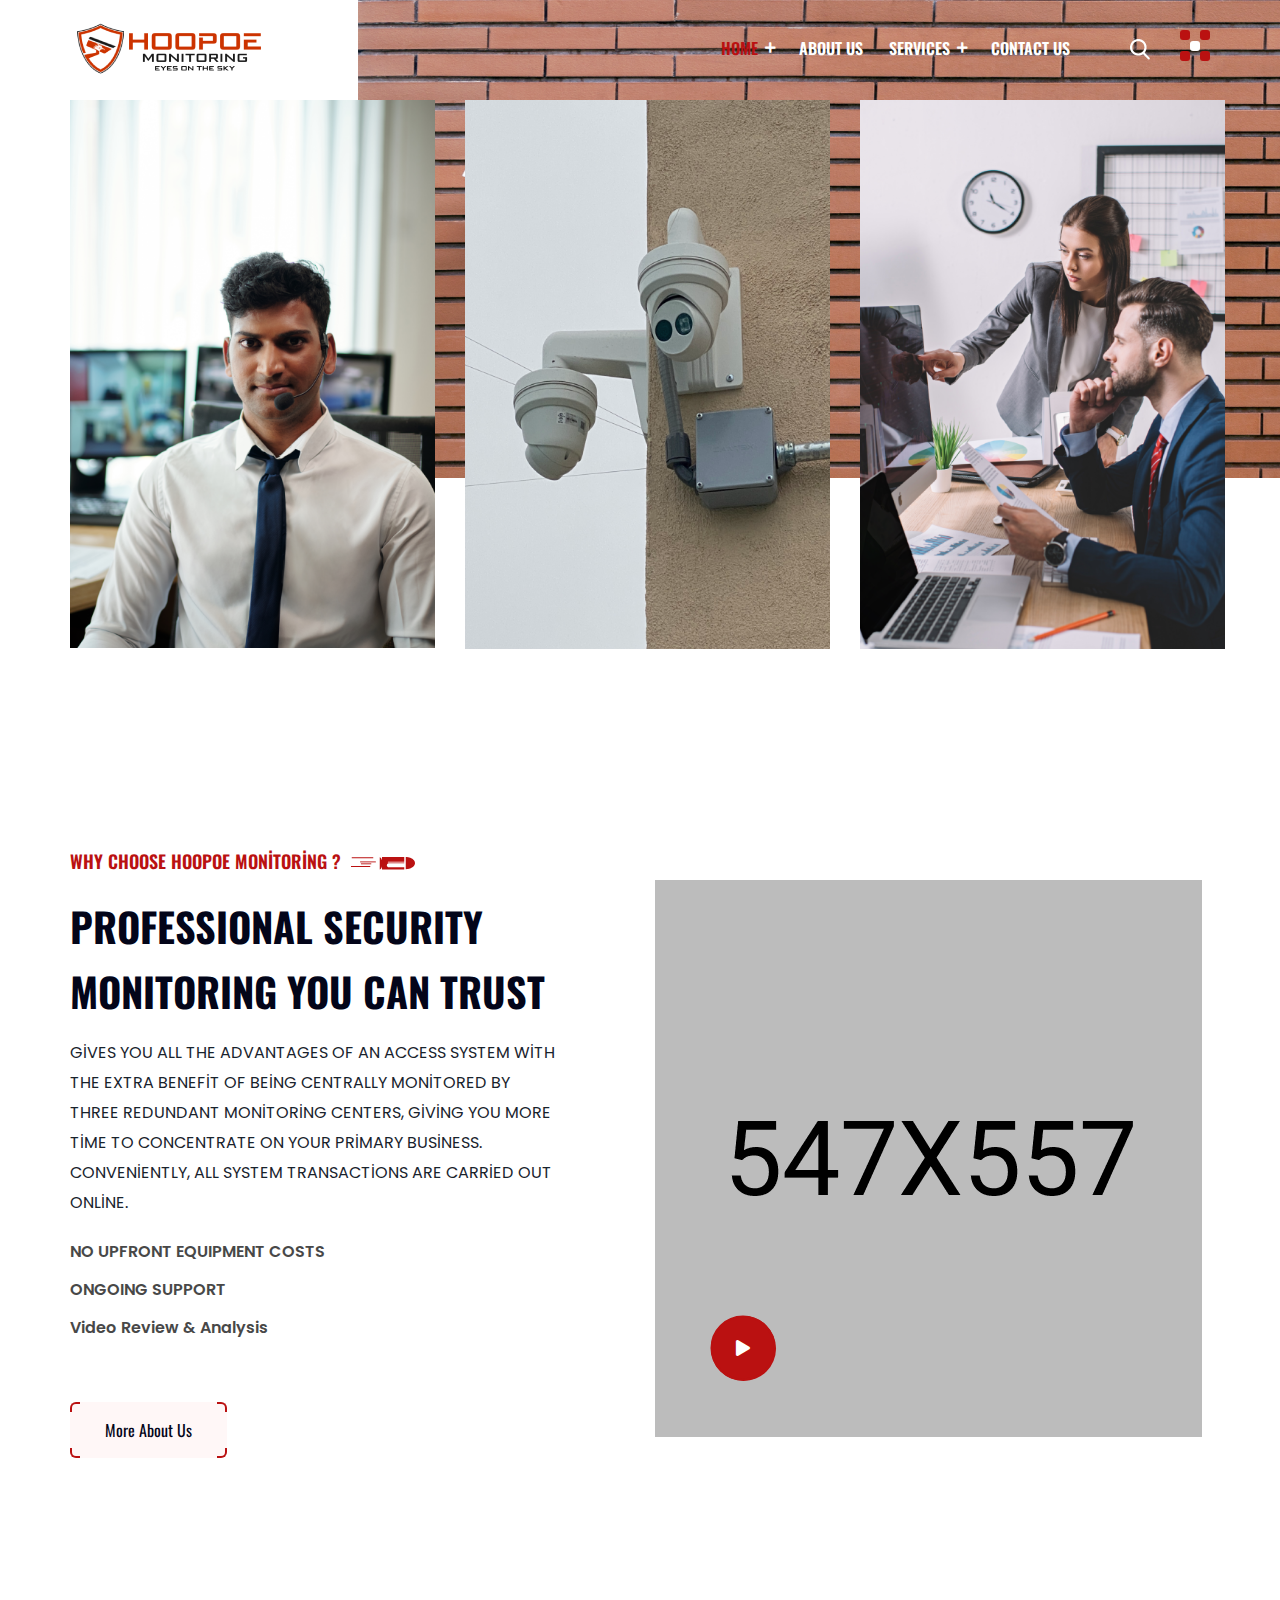
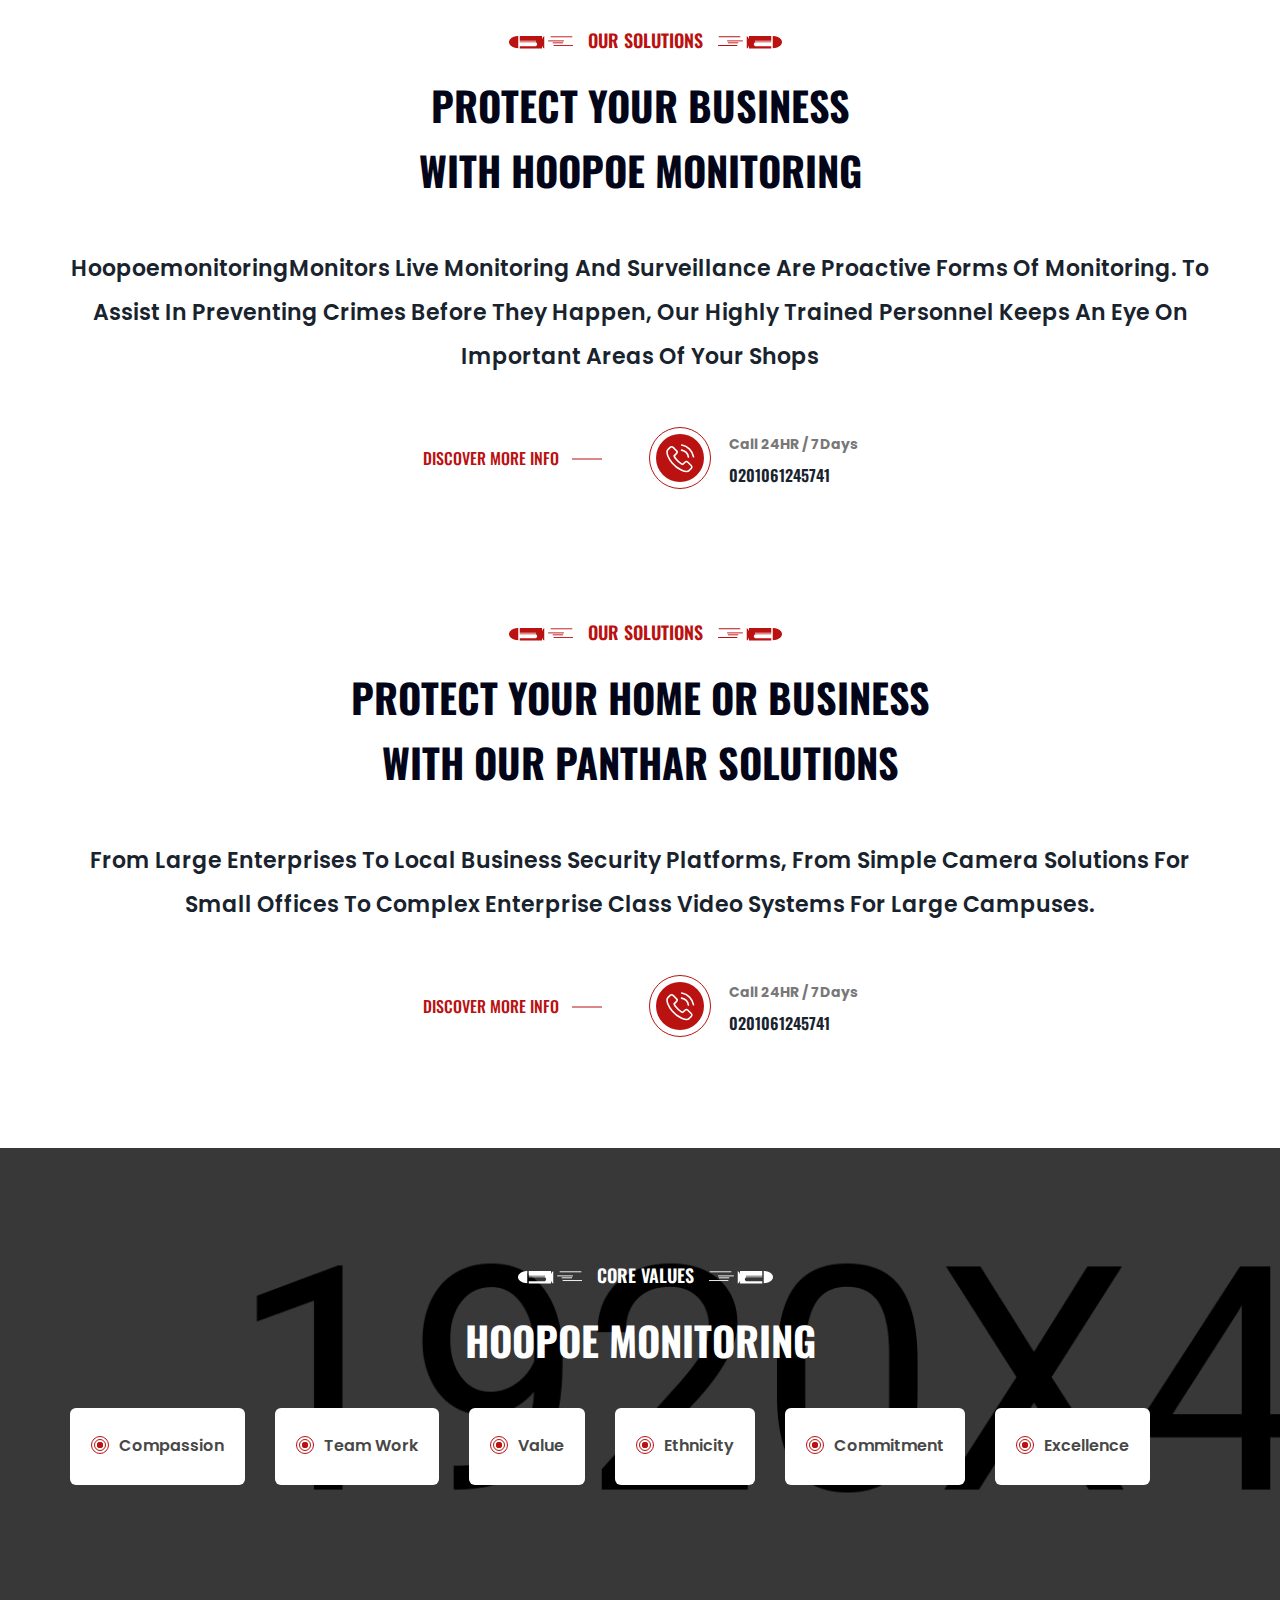
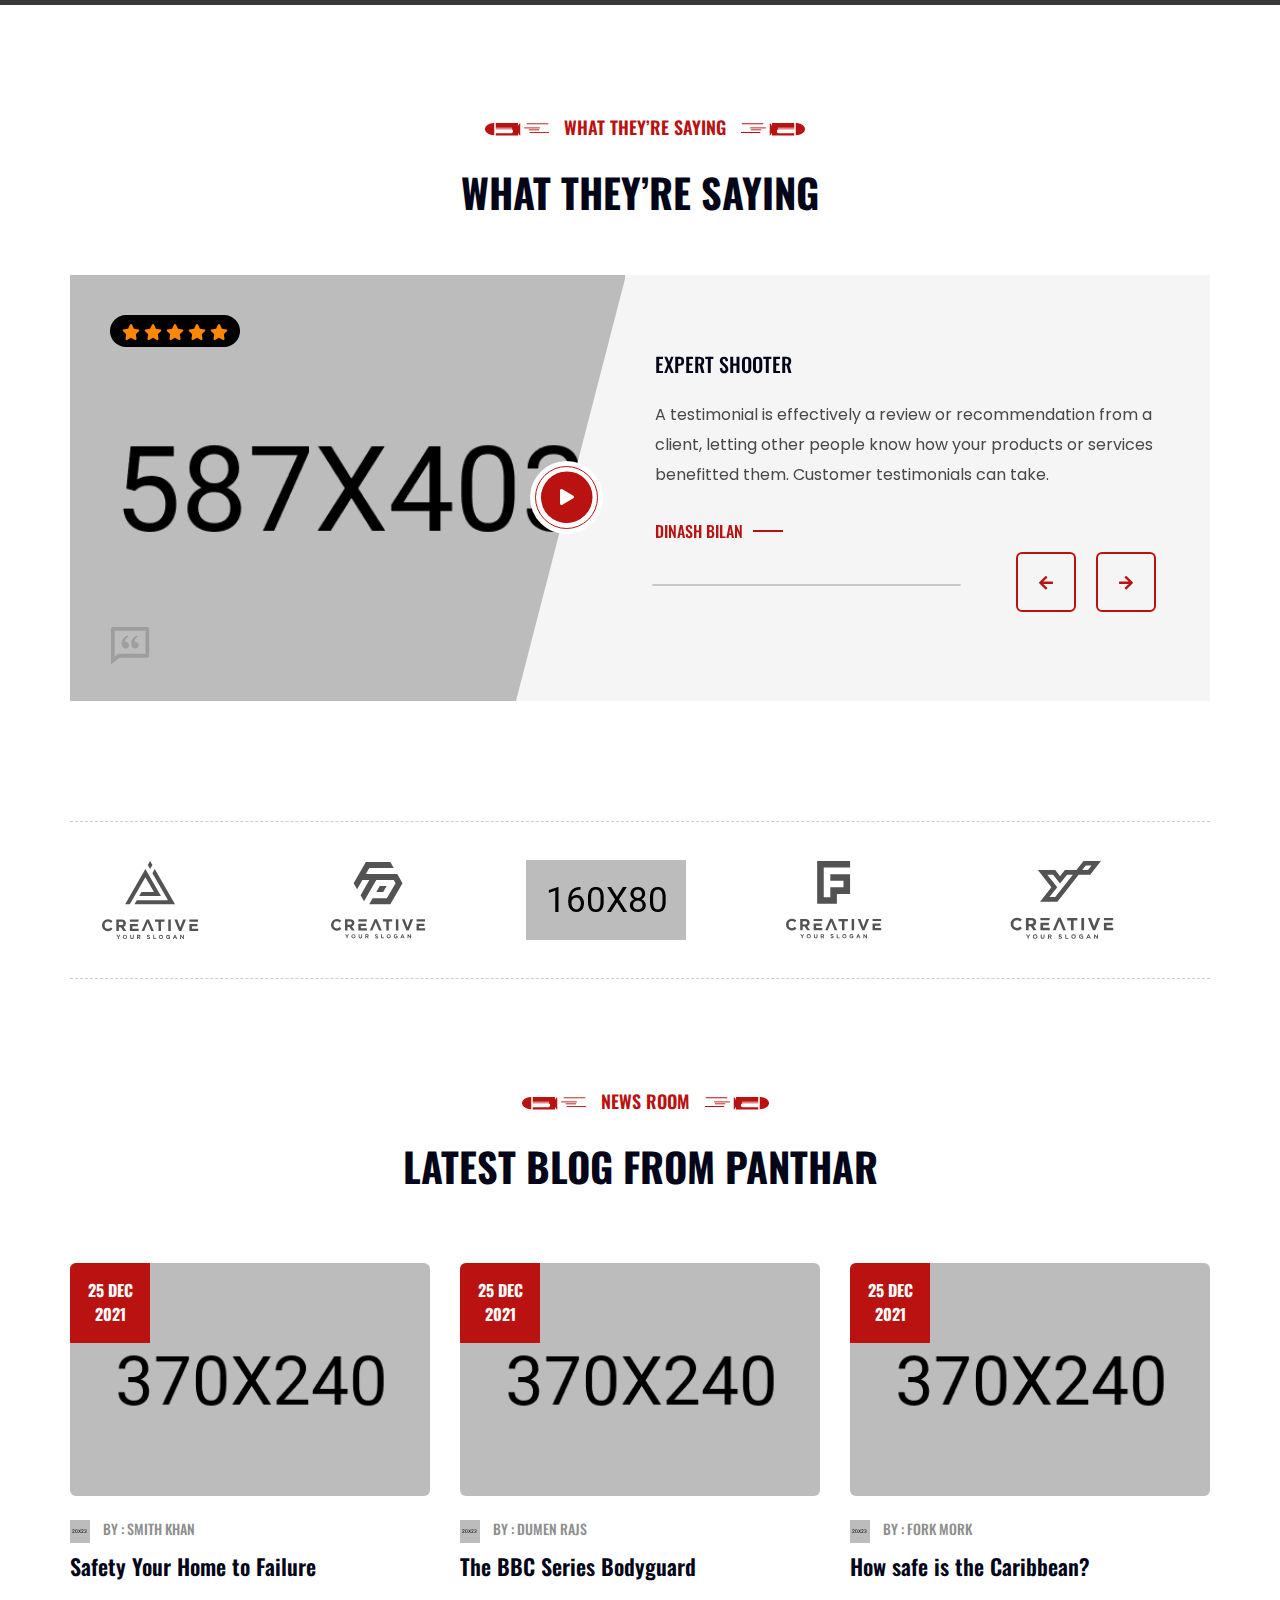
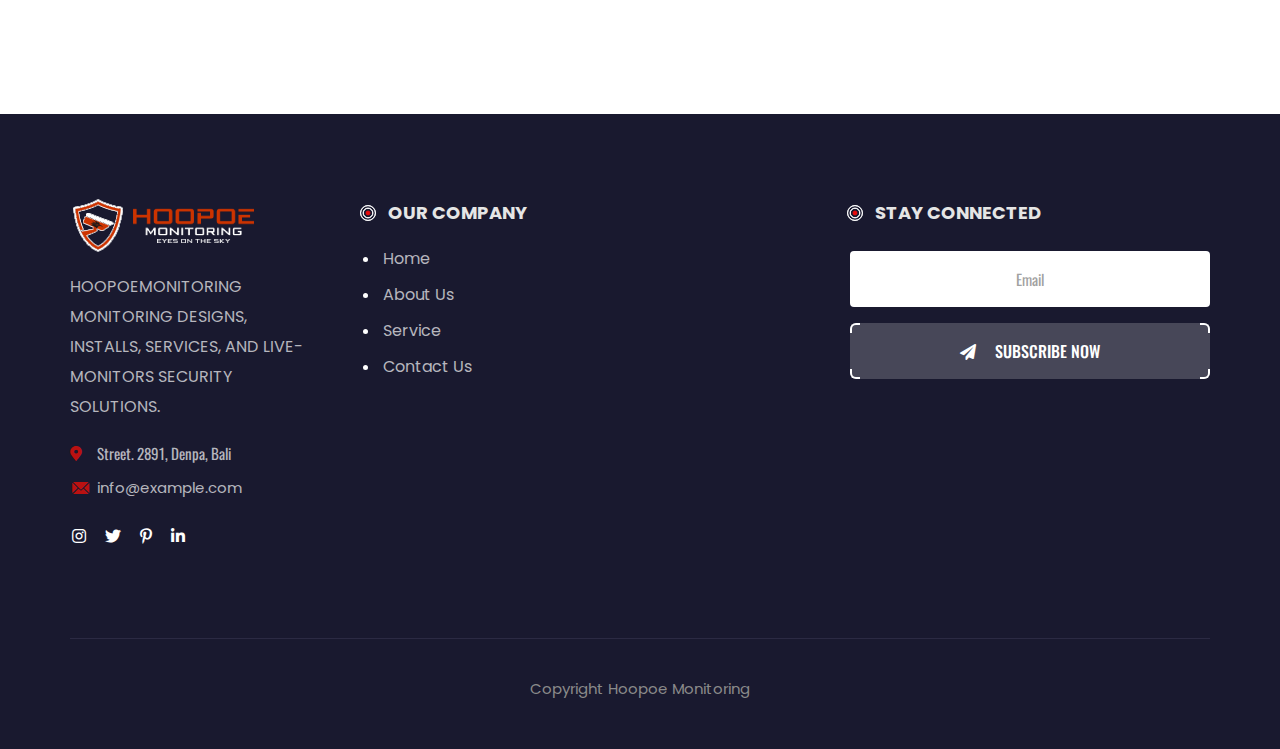
==== index.html @ 0d182b08 "6تاتا" ====
<!DOCTYPE html>
<html lang="en">

<head>
    <meta charset="UTF-8" />
    <meta name="viewport" content="width=device-width, initial-scale=1.0" />
    <meta http-equiv="X-UA-Compatible" content="IE=edge" />
    <meta http-equiv="X-UA-Compatible" content="ie=edge" />
    <title>Hoopoe Monitors</title>
    <!-- favicon -->
    <link rel="icon" href="assets/img/favicon.png" sizes="20x20" type="image/png" />
    <!-- animate -->
    <link rel="stylesheet" href="assets/css/animate.css" />
    <!-- bootstrap -->
    <link rel="stylesheet" href="assets/css/bootstrap.min.css" />
    <!-- magnific popup -->
    <link rel="stylesheet" href="assets/css/magnific-popup.css" />
    <!-- owl carousel -->
    <link rel="stylesheet" href="assets/css/owl.carousel.min.css" />
    <!-- Nice Select -->
    <link rel="stylesheet" href="assets/css/nice-select.css">
    <!-- Slick Slider -->
    <link rel="stylesheet" href="assets/css/slick.css">
    <!-- fontawesome -->
    <link rel="stylesheet" href="assets/css/font-awesome.min.css" />
    <!-- iconmoon -->
    <link rel="stylesheet" href="assets/css/icomoon.css">
    <!-- Main Stylesheet -->
    <link rel="stylesheet" href="assets/css/style.css" />
    <!-- Responsive -->
    <link rel="stylesheet" href="assets/css/responsive.css" />
</head>

<body>
    <div class="body-overlay" id="body-overlay"></div>
    <div class="search-popup" id="search-popup">
        <form action="https://themebuzs.com/wp/panthar/" class="search-form">
            <div class="container custom-container">
                <div class="form-group-wrap">
                    <div class="form-group mb-0">
                        <input type="text" name="s" class="form-control" placeholder="Search....">
                    </div>
                </div>
            </div>
        </form>
    </div>
</div>
    <div class="navbar-right-side" id="sidebar-menu">
        <div class="sidebar-inner">
            <div class="close-btn sidebar-menu-close"><i class="fa fa-times"></i></div>
            <div class="logo-wrapper p-0">
                <a class="site-logo" href="https://"><img
                        src="assets/img/logo/Hoopoe-Monitoring.png" alt="" /></a>
            </div>
            <ul class="media-gallery">

                <li><img src="https://themeim.com/wp/panthar/wp-content/uploads/2022/02/two-male-police-officers-uniform-sunglasses-standing-back-back-policemen-protect-law-cops-work-city-street-order-justice-control.png"
                        alt=""></li>


                <li><img src="https://themeim.com/wp/panthar/wp-content/uploads/2022/02/side-view-security-guards-specialist.png"
                        alt=""></li>


                <li><img src="https://themeim.com/wp/panthar/wp-content/uploads/2022/02/security-woman-stopping-photographers.png"
                        alt=""></li>


                <li><img src="https://themeim.com/wp/panthar/wp-content/uploads/2022/02/police-officer-making-stop-gesture.png"
                        alt=""></li>


                <li><img src="https://themeim.com/wp/panthar/wp-content/uploads/2022/02/high-angle-safety-team-work.png"
                        alt=""></li>


                <li><img src="https://themeim.com/wp/panthar/wp-content/uploads/2022/02/cops-black-uniform-body-armor-1.png"
                        alt=""></li>

            </ul>


            <p class="content">Panthar has successfully completed 13 years in private security industry. </p>
            <h4>WORKING HOURS</h4>

            <ul class="right-info">

                <li>
                    Monday-Friday: <br>
                    07:00 - 21:00
                </li>


                <li>
                    Saturday: <br>
                    07:00 - 16:00
                </li>


                <li>
                    Sunday closed <br>

                </li>

            </ul>

            <ul class="social-info">
                <li><a href="#"><i class="fab fa-twitter"></i></a></li>

                <li><a href="#"><i class="fab fa-linkedin-in"></i></a></li>

                <li><a href="#"><i class="fab fa-pinterest-p"></i></a></li>

                <li><a href="#"><i class="fab fa-youtube"></i></a></li>

            </ul>
        </div>
    </div>

    <div class="header-style-01">
        <!-- main  navbar area start -->
        <nav class="navbar navbar-area navbar-expand-lg navigation-style-01 menu-02  navbar-two">
            <div class="container custom-container">
                <div class="responsive-menu">
                    <div class="logo-wrapper">
                        <a href="index.html" class="logo">
                            <img src="assets/img/logo/logo.png" alt="" />
                        </a>
                        <a href="index.html" class="logo-white-display"> <img src="assets/img/logo/white-logo.png"
                                alt="footer logo"></a>
                    </div>
                    <button class="navbar-toggler" type="button" data-toggle="collapse"
                        data-target="#themebuzs_main_menu" aria-expanded="false" aria-label="Toggle navigation">
                        <span class="navbar-toggler-icon"></span>
                    </button>
                </div>
                <div class="collapse navbar-collapse" id="themebuzs_main_menu">
                    <ul class="navbar-nav">
                        <li class="menu-item-has-children current-menu-item">
                            <a href="#">Home</a>
                            
                        </li>
                        <li><a href="about.html"><span>ABOUT US </span> </a></li>
                        <!----<li class="menu-item-has-children">
                            <a href="#">PAGES</a>
                            <ul class="sub-menu">
                                <li><a href="case-study.html"><span>Case Study</span></a></li>
                                <li><a href="case-single.html"><span>Case Single</span></a></li>
                                <li><a href="team.html"><span>Team</span></a></li>
                                <li><a href="team-details.html"><span>Team Single</span></a></li>
                                <li><a href="faq.html"><span>FAQ</span></a></li>
                                <li><a href="gallary.html"><span>Gallery</span></a></li>
                                <li><a href="get-quote.html"><span>Quation</span></a></li>
                                <li><a href="contact.html"><span>Contact</span></a></li>
                            </ul>
                        </li> --->
                        <li class="menu-item-has-children">
                            <a href="service.html"> SERVICES</a>
                          
                        </li><!-----
                        <li class="menu-item-has-children">
                            <a href="blog.html"> BLOG </a>
                            <ul class="sub-menu">
                                <li><a href="blog.html"><span>Blog</span></a></li>
                                <li><a href="blog-classic.html"><span>Blog Classic</span></a></li>
                                <li><a href="blog-single.html"><span>Blog Single</span></a></li>
                            </ul>
                        </li>-->
                        <li>
                            <a href="contact.html"> CONTACT US</a>
                        </li>
                    </ul>
                </div>
                <div class="nav-right-content">
                    <div class="search-btnn" id="search-popupp">
                        <img src="./assets/icon/search-01.png" class="header-search" id="search" alt="">
                    </div>
                    <div class="btn-wrapp" id="navigation-button">
                        <svg xmlns="http://www.w3.org/2000/svg" width="30" height="31" viewBox="0 0 30 31">
                            <g id="Group_7139" data-name="Group 7139" transform="translate(-1703 -63)">
                                <rect id="Rectangle_774" data-name="Rectangle 774" width="10" height="10" rx="3"
                                    transform="translate(1713 74)" fill="#fff"></rect>
                                <g id="Group_4263" data-name="Group 4263">
                                    <rect id="Rectangle_771" data-name="Rectangle 771" width="10" height="10" rx="3"
                                        transform="translate(1723 63)" fill="#ba1111"></rect>
                                    <rect id="Rectangle_773" data-name="Rectangle 773" width="10" height="10" rx="3"
                                        transform="translate(1723 84)" fill="#ba1111"></rect>
                                    <rect id="Rectangle_772" data-name="Rectangle 772" width="10" height="10" rx="3"
                                        transform="translate(1703 63)" fill="#ba1111"></rect>
                                    <rect id="Rectangle_775" data-name="Rectangle 775" width="10" height="10" rx="3"
                                        transform="translate(1703 84)" fill="#ba1111"></rect>
                                </g>
                            </g>
                        </svg>
                    </div>
                </div>
            </div>
        </nav>
        <!-- main navbar area end -->
    </div>
   <!-- hero area  -->
   <div class="hero-two-area">
    <div class="span-01"></div>
    <div class="container custom-container">
        <div class="hero-extra">
          
        </div>
        <div class="hero-item-wrapper">
            <div class="hero-two-activition">
                <div class="hero-item-single">
                    <div class="hero-items">
                        <div class="hero-items-thumb">
                            <img src="./assets/img/section-img/hero/Hoopoe-Live-Video-monitoring.png" alt="">
                            <div class="hero-items-content">
                                <span class="animate-img-2"></span>
                                <h2 class="hero-items-title">Live Video Monitoring </h2>
                            </div>
                            <div class="hero-content-img">
                                <i class="fas fa-arrow-right"></i>
                            </div>
                        </div>
                    </div>
                </div>
                <div class="hero-item-single">
                    <div class="hero-items">
                        <div class="hero-items-thumb">
                            <img src="./assets/img/section-img/hero/Hoopoe-Observing-Your-Cameras.png" alt="">
                            <div class="hero-items-content">
                                <span class="animate-img-2"></span>
                                <h2 class="hero-items-title">Observing Cameras</h2>
                            </div>
                            <div class="hero-content-img">
                                <i class="fas fa-arrow-right"></i>
                            </div>
                        </div>
                    </div>
                </div>
                <div class="hero-item-single">
                    <div class="hero-items">
                        <div class="hero-items-thumb">
                            <img src="./assets/img/section-img/hero/Hoopoe-video.png" alt="">
                            <div class="hero-items-content">
                                <span class="animate-img-2"></span>
                                <h2 class="hero-items-title">Video Analysis</h2>
                            </div>
                            <div class="hero-content-img">
                                <i class="fas fa-arrow-right"></i>
                            </div>
                        </div>
                    </div>
                </div>    
                  
                   
                            </div>
                        </div>
                    </div>
                </div>
            </div>
        </div>
    </div>
    <!-- hero area end -->
    <div class="brand-area-two margin-bottom-40">
        <div class="container custom-container">
            <div class="brand-wrapper-two">
                <div class="brand-activtion-wrapper-two">
                
                 
                </div>
            </div>
        </div>
    </div>
    <!-- brand area  -->

   <!-- why choose area  -->
   <div class="why-choose margin-bottom-120">
    <div class="container">
        <div class="row align-items-center mbs-flex-reverse">
            <div class="col-lg-6">
                <div class="theme-heading-title">
                    <div class="subtitle"> WHY CHOOSE HOOPOE MONİTORİNG ?<img class="bullet" src="./assets/img/shapes/bullet.png"
                            alt="">
                    </div>
                    <h3 class="title">Professional security Monitoring
                        you can trust</h3>
                    <p class="why-para-two">GİVES YOU ALL THE ADVANTAGES OF AN ACCESS SYSTEM WİTH THE EXTRA BENEFİT OF BEİNG CENTRALLY MONİTORED 
                        BY THREE REDUNDANT MONİTORİNG CENTERS, GİVİNG YOU MORE TİME TO CONCENTRATE ON YOUR PRİMARY BUSİNESS. CONVENİENTLY,
                         ALL SYSTEM TRANSACTİONS ARE CARRİED OUT ONLİNE.</p>

                </div>
                <div class="content-wrapper content-wrapper-two">
                    <div class="list-item-wrap">
                        <ul>
                            <li>
                              
                                <div class="content d-inline-block">NO UPFRONT EQUIPMENT COSTS </div>
                                <span class="detail-content"> </span>
                            </li>
                            <li>
                              
                                <div class="content d-inline-block">ONGOING SUPPORT </div>
                                <span class="detail-content"> </span>
                            </li>
                            <li>
                                
                                <div class="content d-inline-block">Video Review & Analysis</div>
                                <span class="detail-content"> </span>
                            </li>

                        </ul>
                    </div>
                    <div class="list-item-wrap">
                    
                    </div>
                </div>
                <div class="btn-wrap d-inline-block margin-top-50">
                    <a class="btn btn-border-base" href="about.html">
                        <span class="top_left"></span>
                        <span class="top_right"></span>
                        <span>
                            More About Us </span>
                        <span class="bottom_left"></span>
                        <span class="bottom_right"></span>
                    </a>
                </div>
            </div>
            <div class="col-lg-6">
                <div class="animate-image-inner ">
                    <div class="thumb">
                        <img src="./assets/img/section-img/choose/why.png" alt="thumb">
                        <div class="video-button">
                            <div class="hover">
                                <a href="https://www.youtube.com/watch?v=AmDH8_bTRo8"
                                    class="video-play-btn-02 video-two-button video-popup mfp-iframe"><i
                                        aria-hidden="true" class="fas fa-play"></i></a>
                            </div>
                        </div>
                    </div>
                </div>
            </div>
        </div>
    </div>
</div>
<!-- why choose area end -->

  
    <!-- case area 
    <div class="case-area margin-bottom-80">
        <div class="container">
            <div class="row">
                <div class="col-lg-6">
                    <div class="media intro-icon-box icon-box-item">
                        <div class="media-left icon-wrap">
                            <div class="icon">
                                <i aria-hidden="true" class="icomoon icomoon-calculator"></i> </div>
                        </div>
                        <div class="media-body content align-self-center">
                            <a class="icon-box-anchor">
                                <h3 class="titlee">LOW RATES, NO CONTARCT</h3>
                            </a><a class="read-more-url">Get Quote <span></span></a> </div>
                    </div>
                </div>
                <div class="col-lg-6">
                    <div class="media intro-icon-box icon-box-item">
                        <div class="media-left icon-wrap">
                            <div class="icon">
                                <i aria-hidden="true" class="icomoon icomoon-team"></i> </div>
                        </div>
                        <div class="media-body content align-self-center">
                            <a class="icon-box-anchor">
                                <h3 class="titlee">LOW RATES, NO CONTARCT</h3>
                            </a><a class="read-more-url">Contact us <span></span></a> </div>
                    </div>
                </div>
            </div>
            <div class="case-study-wrapper">
                <div class="theme-heading-title text-center pb-add">
                    <h4 class="subtitle"><img class="bullet" src="./assets/img/shapes/bullet-01.png" alt=""> cases
                        solved
                        <img class="bullet" src="./assets/img/shapes/bullet.png" alt="">
                    </h4>
                    <h2 class="title text-white"><a href="#">solved many critical cases</a></h2>
                </div>
                <div class="case-study-activition">
                    <div class="case-single-items">
                        <div class="case-item">
                            <div class="case-thumb">
                                <img src="./assets/img/section-img/case/case-01.png" alt="">
                            </div>
                            <div class="case-contennt">
                                <h3 class="case-title"><a href="case-single.html">airport Security service</a></h3>
                                <div class="case-icon">
                                    <i class="icomoon-plus-sign"></i>
                                </div>
                            </div>
                        </div>
                    </div>
                    <div class="case-single-items">
                        <div class="case-item">
                            <div class="case-thumb">
                                <img src="./assets/img/section-img/case/case-02.png" alt="">
                            </div>
                            <div class="case-contennt">
                                <h3 class="case-title"><a href="case-single.html">Bank Security service</a></h3>
                                <div class="case-icon">
                                    <i class="icomoon-plus-sign"></i>
                                </div>
                            </div>
                        </div>
                    </div>
                    <div class="case-single-items">
                        <div class="case-item">
                            <div class="case-thumb">
                                <img src="./assets/img/section-img/case/case-03.png" alt="">
                            </div>
                            <div class="case-contennt">
                                <h3 class="case-title"><a href="case-single.html">Office Security service</a></h3>
                                <div class="case-icon">
                                    <i class="icomoon-plus-sign"></i>
                                </div>
                            </div>
                        </div>
                    </div>
                    <div class="case-single-items">
                        <div class="case-item">
                            <div class="case-thumb">
                                <img src="./assets/img/section-img/case/case-04.png" alt="">
                            </div>
                            <div class="case-contennt">
                                <h3 class="case-title"><a href="case-single.html">airport Security service</a></h3>
                                <div class="case-icon">
                                    <i class="icomoon-plus-sign"></i>
                                </div>
                            </div>
                        </div>
                    </div>
                </div>
            </div>
        </div>
    </div>
     case area end -->

    <!-- security area  
    <div class="security-area margin-bottom-80">
        <div class="container">
            <div class="theme-heading-title text-center">
                <h4 class="subtitle">
                    <img class="bullet bullet-01" src="./assets/img/shapes/bullet-01.png" alt="">
                    OUR SECURITY <img class="bullet" src="./assets/img/shapes/bullet.png" alt="">
                </h4>
                <h2 class="title">PROFESSIONAL SECURITY</h2>
                <p>Experience the quality of Farvis ipsum dolor sit amet consectetur adipisicing elit sed eiusmod labore
                    <br>
                    et dolore magna aliqua enim minim veniam quis nostrud exercitation</p>
            </div>
            <div class="security-wrapper">
                <div class="row">
                    <div class="col-lg-2">
                        <div class="security-left-text">
                            <h2 class="security-left-title">We perform <span>over 400 Successful</span>
                                Security every year</h2>
                        </div>
                    </div>
                    <div class="col-lg-4">
                        <div class="security-center">
                            <div class="security-icon">
                                <img src="./assets/icon/security.png" alt="">
                            </div>
                            <img src="./assets/img/section-img/security/security-01.png" alt="">
                        </div>
                    </div>
                    <div class="col-lg-6">
                        <div class="security-right">
                            <div class="content-wrapper-right">
                                <h6 class="smalltitle">
                                    Effective integrated security </h6>
                                <p>Lorem ipsum dolor sit amet, consectetur adipiscing elit, sed do eius
                                    tempor incididunt ut labore et dolore magna aliqua. Ut enim adiqua minim veniam quis
                                    nostrud exercitation ullamco laboris sed</p>
                                <div class="service-list-right d-flex">
                                    <div class="list-item-wrap list-item-wrap-two">
                                        <ul>
                                            <li>
                                                <span class="style-dot "></span> <span class="style-bar "></span>
                                                <div class="content text-white d-inline-block">Security Consulting
                                                </div>
                                                <span class="detail-content"> </span>
                                            </li>
                                            <li>
                                                <span class="style-dot "></span> <span class="style-bar "></span>
                                                <div class="content text-white d-inline-block">Private Security </div>
                                                <span class="detail-content"> </span>
                                            </li>
                                            <li>
                                                <span class="style-dot "></span> <span class="style-bar "></span>
                                                <div class="content text-white d-inline-block">Close Protections </div>
                                                <span class="detail-content"> </span>
                                            </li>

                                        </ul>
                                    </div>
                                    <div class="list-item-wrap list-item-wrap-two">
                                        <ul>
                                            <li>
                                                <span class="style-dot "></span> <span class="style-bar "></span>
                                                <div class="content text-white d-inline-block">Security Consulting
                                                </div>
                                                <span class="detail-content"> </span>
                                            </li>
                                            <li>
                                                <span class="style-dot "></span> <span class="style-bar "></span>
                                                <div class="content text-white d-inline-block">Private Security </div>
                                                <span class="detail-content"> </span>
                                            </li>
                                            <li>
                                                <span class="style-dot "></span> <span class="style-bar "></span>
                                                <div class="content text-white d-inline-block">Close Protections </div>
                                                <span class="detail-content"> </span>
                                            </li>

                                        </ul>
                                    </div>
                                </div>
                            </div>
                            <div class="btn-wrap check-btn-3">
                                <a href="service.html" class="btn-panthar btn-border-base btn-style-white text-white">
                                    <span class="top_left"></span>
                                    <span class="top_right"></span>
                                    <span>
                                        CHECK ALL SERVICES </span>
                                    <span class="bottom_left"></span>
                                    <span class="bottom_right"></span>
                                </a>
                            </div>
                        </div>
                    </div>
                </div>
            </div>
        </div>
    </div>
    security area end -->

    <!-- team area  
    <div class="team-area team-area-two margin-bottom-120">
        <div class="container">
            <div class="row align-items-center">
                <div class="col-lg-8">
                    <div class="theme-heading-title">
                        <h4 class="subtitle"><img class="bullet bullet-01" src="./assets/img/shapes/bullet-01.png"
                                alt=""> meet Our
                            team
                            <img class="bullet" src="./assets/img/shapes/bullet.png" alt="">
                        </h4>
                        <h2 class="title text-white mb-0">well trained panthar security</h2>
                    </div>
                </div>
                <div class="col-lg-4 align-self-end">
                    <div class="section-wrapper-right">
                        <a href="team.html" class="view-btn">view all</a>
                    </div>
                </div>
            </div>
            <div class="team-wrapper team-wrapper-two">
                <div class="team-active-2">
                    <div class="team-items-single">
                        <div class="single-team-inner style-overlay">
                            <div class="thumb">
                                <img src="./assets/img/section-img/security/security-02.png" alt="">
                                <span class="animate-1"></span>
                                <span class="animate-2"></span>
                                <span class="animate-3"></span>
                                <span class="animate-4"></span>
                            </div>
                            <div class="details">
                                <div class="content">
                                    <a href="./team-details.html">
                                        <h4 class="title">JHON HARISON</h4>
                                    </a>
                                    <p>SPECIAL FORCE</p>
                                </div>
                            </div>
                        </div>
                    </div>
                    <div class="team-items-single">
                        <div class="single-team-inner style-overlay">
                            <div class="thumb">
                                <img src="./assets/img/section-img/security/security-03.png" alt="">
                                <span class="animate-1"></span>
                                <span class="animate-2"></span>
                                <span class="animate-3"></span>
                                <span class="animate-4"></span>
                            </div>
                            <div class="details">
                                <div class="content">
                                    <a href="./team-details.html">
                                        <h4 class="title">Anna Pawan</h4>
                                    </a>
                                    <p>SPECIAL FORCE</p>
                                </div>
                            </div>
                        </div>
                    </div>
                    <div class="team-items-single">
                        <div class="single-team-inner style-overlay">
                            <div class="thumb">
                                <img src="./assets/img/section-img/security/security-04.png" alt="">
                                <span class="animate-1"></span>
                                <span class="animate-2"></span>
                                <span class="animate-3"></span>
                                <span class="animate-4"></span>
                            </div>
                            <div class="details">
                                <div class="content">
                                    <a href="./team-details.html">
                                        <h4 class="title">KNDLE MAHDI</h4>
                                    </a>
                                    <p>SPECIAL FORCE</p>
                                </div>
                            </div>
                        </div>
                    </div>
                    <div class="team-items-single">
                        <div class="single-team-inner style-overlay">
                            <div class="thumb">
                                <img src="./assets/img/section-img/security/security-05.png" alt="">
                                <span class="animate-1"></span>
                                <span class="animate-2"></span>
                                <span class="animate-3"></span>
                                <span class="animate-4"></span>
                            </div>
                            <div class="details">
                                <div class="content">
                                    <a href="./team-details.html">
                                        <h4 class="title">BIN FITHU</h4>
                                    </a>
                                    <p>SPECIAL FORCE</p>
                                </div>
                            </div>
                        </div>
                    </div>
                    <div class="team-items-single">
                        <div class="single-team-inner style-overlay">
                            <div class="thumb">
                                <img src="./assets/img/section-img/security/security-02.png" alt="">
                                <span class="animate-1"></span>
                                <span class="animate-2"></span>
                                <span class="animate-3"></span>
                                <span class="animate-4"></span>
                            </div>
                            <div class="details">
                                <div class="content">
                                    <a href="./team-details.html">
                                        <h4 class="title">KDB NIKE</h4>
                                    </a>
                                    <p>SPECIAL FORCE</p>
                                </div>
                            </div>
                        </div>
                    </div>
                    <div class="team-items-single">
                        <div class="single-team-inner style-overlay">
                            <div class="thumb">
                                <img src="./assets/img/section-img/security/security-04.png" alt="">
                                <span class="animate-1"></span>
                                <span class="animate-2"></span>
                                <span class="animate-3"></span>
                                <span class="animate-4"></span>
                            </div>
                            <div class="details">
                                <div class="content">
                                    <a href="./team-details.html">
                                        <h4 class="title">JHON HARISON</h4>
                                    </a>
                                    <p>SPECIAL FORCE</p>
                                </div>
                            </div>
                        </div>
                    </div>
                </div>
                <div class="row align-items-center">
                    <div class="col-lg-6">
                        <div class="wrapper-progreess-two">
                            <div class="slick-carousel-controls">
                                <div class="slider-controlprogress slider-testimonial-one-progress">
                                    <span class="slider__label sr-only"></span>
                                </div>
                            </div>
                        </div>
                    </div>
                </div>
            </div>
        </div>
    </div>
    team area start -->

    <!-- solutions area  -->
    <div class="solutions-area margin-bottom-50">
        <div class="container">
            <div class="row">
                <div class="col-lg-12">
                    <div class="theme-heading-title text-center">
                        <h4 class="subtitle"><img class="bullet bullet-01" src="./assets/img/shapes/bullet-01.png"
                                alt=""> Our
                            SOLUTIONS
                            <img class="bullet" src="./assets/img/shapes/bullet.png" alt="">
                        </h4>
                        <h2 class="title">Protect Your Business <br>
                            With Hoopoe Monitoring</h2>
                        <p class="solution-para">HoopoemonitoringMonitors Live monitoring and surveillance are proactive forms of monitoring. To assist in preventing crimes before they happen, our highly trained personnel keeps an eye on important areas of your Shops</p>
                        <div class="cta-area">
                            <div class="text">
                                <h3><a href="about.html">DISCOVER MORE INFO</a></h3>
                            </div>
                            <div class="icon-box-wrapper  d-flex">
                                <div class="icon-box-icon">
                                    <span class="icon animation-">
                                        <a href="tel:02%2001061245741"><svg xmlns="http://www.w3.org/2000/svg"
                                                width="62" height="62" viewBox="0 0 62 62">
                                                <g id="Groupdfdf_4219" data-name="Group 4219"
                                                    transform="translate(-984 -5761)">
                                                    <g id="Ellipse_256" data-name="Ellipse 256"
                                                        transform="translate(984 5761)" fill="#fff" stroke="#ba1111"
                                                        stroke-width="1">
                                                        <circle cx="31" cy="31" r="31" stroke="none"></circle>
                                                        <circle cx="31" cy="31" r="30.5" fill="none"></circle>
                                                    </g>
                                                    <circle id="Ellifdaapse_257" data-name="Ellipse 257" cx="24" cy="24"
                                                        r="24" transform="translate(991 5768)" fill="#ba1111"></circle>
                                                    <g id="phone-call-svgrepo-com"
                                                        transform="translate(1001.262 5778.262)">
                                                        <g id="Grouafdafp_4218" data-name="Group 4218"
                                                            transform="translate(0 0)">
                                                            <path id="Path_12089" data-name="Path 12089"
                                                                d="M22.53,43.186a2.764,2.764,0,0,0-2-.919,2.858,2.858,0,0,0-2.028.913l-1.874,1.868c-.154-.083-.308-.16-.457-.237-.213-.107-.415-.208-.587-.314a20.367,20.367,0,0,1-4.88-4.448,12.015,12.015,0,0,1-1.6-2.526c.486-.445.937-.907,1.376-1.352.166-.166.332-.338.5-.5a2.721,2.721,0,0,0,0-4.1L9.353,29.944c-.184-.184-.374-.374-.552-.563-.356-.368-.729-.747-1.115-1.1A2.807,2.807,0,0,0,5.7,27.406a2.9,2.9,0,0,0-2.016.872l-.012.012L1.656,30.324A4.339,4.339,0,0,0,.369,33.081a10.4,10.4,0,0,0,.759,4.4,25.533,25.533,0,0,0,4.537,7.567,27.907,27.907,0,0,0,9.293,7.276,14.478,14.478,0,0,0,5.219,1.542c.125.006.255.012.374.012a4.468,4.468,0,0,0,3.422-1.471c.006-.012.018-.018.024-.03A13.481,13.481,0,0,1,25.032,51.3c.255-.243.516-.5.771-.765a2.958,2.958,0,0,0,.9-2.052,2.85,2.85,0,0,0-.913-2.034Zm2.123,6.244c-.006,0-.006.006,0,0-.231.249-.468.474-.723.723a15.593,15.593,0,0,0-1.145,1.186,2.859,2.859,0,0,1-2.23.943c-.089,0-.184,0-.273-.006a12.862,12.862,0,0,1-4.626-1.388A26.342,26.342,0,0,1,6.9,44.034a24.075,24.075,0,0,1-4.27-7.11,8.467,8.467,0,0,1-.664-3.712,2.722,2.722,0,0,1,.818-1.761l2.022-2.022a1.348,1.348,0,0,1,.9-.421,1.268,1.268,0,0,1,.866.415l.018.018c.362.338.706.688,1.067,1.061.184.19.374.38.563.575L9.845,32.7a1.132,1.132,0,0,1,0,1.838c-.172.172-.338.344-.51.51-.5.51-.973.984-1.488,1.447-.012.012-.024.018-.03.03a1.21,1.21,0,0,0-.308,1.346l.018.053a13,13,0,0,0,1.915,3.125l.006.006a21.766,21.766,0,0,0,5.266,4.792,8.1,8.1,0,0,0,.729.4c.213.107.415.208.587.314.024.012.047.03.071.042a1.286,1.286,0,0,0,.587.148,1.268,1.268,0,0,0,.9-.409l2.028-2.028a1.342,1.342,0,0,1,.9-.445,1.208,1.208,0,0,1,.854.433l.012.012,3.268,3.268A1.173,1.173,0,0,1,24.653,49.431Z"
                                                                transform="translate(-0.344 -25.781)" fill="#fff">
                                                            </path>
                                                            <path id="Path_12090" data-name="Path 12090"
                                                                d="M245.6,87.513a7.632,7.632,0,0,1,6.215,6.215.8.8,0,0,0,.789.664,1.059,1.059,0,0,0,.136-.012.8.8,0,0,0,.658-.925,9.228,9.228,0,0,0-7.519-7.519.8.8,0,0,0-.925.652A.792.792,0,0,0,245.6,87.513Z"
                                                                transform="translate(-230.439 -80.83)" fill="#fff">
                                                            </path>
                                                            <path id="Paajth_12091" data-name="Path 12091"
                                                                d="M262.087,12.394A15.2,15.2,0,0,0,249.705.012a.8.8,0,1,0-.261,1.577A13.573,13.573,0,0,1,260.51,12.655a.8.8,0,0,0,.789.664,1.058,1.058,0,0,0,.136-.012A.786.786,0,0,0,262.087,12.394Z"
                                                                transform="translate(-234.043 0)" fill="#fff"></path>
                                                        </g>
                                                    </g>
                                                </g>
                                            </svg></a> </span>
                                </div>
                                <div class="icon-box-content">
                                    <h3 class="icon-box-title">
                                        <span>
                                            Call 24HR / 7Days </span>
                                    </h3>
                                    <p class="icon-box-description">
                                        0201061245741 </p>
                                </div>
                            </div>
                        </div>
                    </div>
                </div>
            </div>
        </div>
    </div>
    <!-- solutions area  end-->


    <!-- solutions area  -->
    <div class="solutions-area margin-bottom-50">
        <div class="container">
            <div class="row">
                <div class="col-lg-12">
                    <div class="theme-heading-title text-center">
                        <h4 class="subtitle"><img class="bullet bullet-01" src="./assets/img/shapes/bullet-01.png"
                                alt=""> Our
                            SOLUTIONS
                            <img class="bullet" src="./assets/img/shapes/bullet.png" alt="">
                        </h4>
                        <h2 class="title">Protect Your Home Or Business <br>
                            With Our PANTHAR Solutions</h2>
                        <p class="solution-para">From large enterprises to local business security platforms, from
                            simple camera solutions
                            for small offices to complex enterprise class video systems for large campuses.</p>
                        <div class="cta-area">
                            <div class="text">
                                <h3><a href="about.html">DISCOVER MORE INFO</a></h3>
                            </div>
                            <div class="icon-box-wrapper  d-flex">
                                <div class="icon-box-icon">
                                    <span class="icon animation-">
                                        <a href="tel:02%2001061245741"><svg xmlns="http://www.w3.org/2000/svg"
                                                width="62" height="62" viewBox="0 0 62 62">
                                                <g id="Groupdfdf_4219" data-name="Group 4219"
                                                    transform="translate(-984 -5761)">
                                                    <g id="Ellipse_256" data-name="Ellipse 256"
                                                        transform="translate(984 5761)" fill="#fff" stroke="#ba1111"
                                                        stroke-width="1">
                                                        <circle cx="31" cy="31" r="31" stroke="none"></circle>
                                                        <circle cx="31" cy="31" r="30.5" fill="none"></circle>
                                                    </g>
                                                    <circle id="Ellifdaapse_257" data-name="Ellipse 257" cx="24" cy="24"
                                                        r="24" transform="translate(991 5768)" fill="#ba1111"></circle>
                                                    <g id="phone-call-svgrepo-com"
                                                        transform="translate(1001.262 5778.262)">
                                                        <g id="Grouafdafp_4218" data-name="Group 4218"
                                                            transform="translate(0 0)">
                                                            <path id="Path_12089" data-name="Path 12089"
                                                                d="M22.53,43.186a2.764,2.764,0,0,0-2-.919,2.858,2.858,0,0,0-2.028.913l-1.874,1.868c-.154-.083-.308-.16-.457-.237-.213-.107-.415-.208-.587-.314a20.367,20.367,0,0,1-4.88-4.448,12.015,12.015,0,0,1-1.6-2.526c.486-.445.937-.907,1.376-1.352.166-.166.332-.338.5-.5a2.721,2.721,0,0,0,0-4.1L9.353,29.944c-.184-.184-.374-.374-.552-.563-.356-.368-.729-.747-1.115-1.1A2.807,2.807,0,0,0,5.7,27.406a2.9,2.9,0,0,0-2.016.872l-.012.012L1.656,30.324A4.339,4.339,0,0,0,.369,33.081a10.4,10.4,0,0,0,.759,4.4,25.533,25.533,0,0,0,4.537,7.567,27.907,27.907,0,0,0,9.293,7.276,14.478,14.478,0,0,0,5.219,1.542c.125.006.255.012.374.012a4.468,4.468,0,0,0,3.422-1.471c.006-.012.018-.018.024-.03A13.481,13.481,0,0,1,25.032,51.3c.255-.243.516-.5.771-.765a2.958,2.958,0,0,0,.9-2.052,2.85,2.85,0,0,0-.913-2.034Zm2.123,6.244c-.006,0-.006.006,0,0-.231.249-.468.474-.723.723a15.593,15.593,0,0,0-1.145,1.186,2.859,2.859,0,0,1-2.23.943c-.089,0-.184,0-.273-.006a12.862,12.862,0,0,1-4.626-1.388A26.342,26.342,0,0,1,6.9,44.034a24.075,24.075,0,0,1-4.27-7.11,8.467,8.467,0,0,1-.664-3.712,2.722,2.722,0,0,1,.818-1.761l2.022-2.022a1.348,1.348,0,0,1,.9-.421,1.268,1.268,0,0,1,.866.415l.018.018c.362.338.706.688,1.067,1.061.184.19.374.38.563.575L9.845,32.7a1.132,1.132,0,0,1,0,1.838c-.172.172-.338.344-.51.51-.5.51-.973.984-1.488,1.447-.012.012-.024.018-.03.03a1.21,1.21,0,0,0-.308,1.346l.018.053a13,13,0,0,0,1.915,3.125l.006.006a21.766,21.766,0,0,0,5.266,4.792,8.1,8.1,0,0,0,.729.4c.213.107.415.208.587.314.024.012.047.03.071.042a1.286,1.286,0,0,0,.587.148,1.268,1.268,0,0,0,.9-.409l2.028-2.028a1.342,1.342,0,0,1,.9-.445,1.208,1.208,0,0,1,.854.433l.012.012,3.268,3.268A1.173,1.173,0,0,1,24.653,49.431Z"
                                                                transform="translate(-0.344 -25.781)" fill="#fff">
                                                            </path>
                                                            <path id="Path_12090" data-name="Path 12090"
                                                                d="M245.6,87.513a7.632,7.632,0,0,1,6.215,6.215.8.8,0,0,0,.789.664,1.059,1.059,0,0,0,.136-.012.8.8,0,0,0,.658-.925,9.228,9.228,0,0,0-7.519-7.519.8.8,0,0,0-.925.652A.792.792,0,0,0,245.6,87.513Z"
                                                                transform="translate(-230.439 -80.83)" fill="#fff">
                                                            </path>
                                                            <path id="Paajth_12091" data-name="Path 12091"
                                                                d="M262.087,12.394A15.2,15.2,0,0,0,249.705.012a.8.8,0,1,0-.261,1.577A13.573,13.573,0,0,1,260.51,12.655a.8.8,0,0,0,.789.664,1.058,1.058,0,0,0,.136-.012A.786.786,0,0,0,262.087,12.394Z"
                                                                transform="translate(-234.043 0)" fill="#fff"></path>
                                                        </g>
                                                    </g>
                                                </g>
                                            </svg></a> </span>
                                </div>
                                <div class="icon-box-content">
                                    <h3 class="icon-box-title">
                                        <span>
                                            Call 24HR / 7Days </span>
                                    </h3>
                                    <p class="icon-box-description">
                                        0201061245741 </p>
                                </div>
                            </div>
                        </div>
                    </div>
                </div>
            </div>
        </div>
    </div>
    <!-- solutions area  end-->

    <!-- value area  -->
    <div class="value-area margin-bottom-90">
        <div class="container">
            <div class="row">
                <div class="col-lg-12">
                    <div class="theme-heading-title text-center">
                        <h4 class="subtitle text-white"><img class="bullet bullet-2"
                                src="./assets/img/section-img/value/bullet-left.png" alt="">core values
                            <img class="bullet" src="./assets/img/section-img/value/bullet-right.png" alt="">
                        </h4>
                        <h2 class="title text-white mb-0">Hoopoe Monitoring</h2>
                    </div>
                </div>
            </div>
            <div class="values-wrapper">
                <div class="row">
                    <div class="values-container">
                        <div class="single-core-value single-core-01 single-core-value-two">
                            <span class="style-animate-dot-wrap dot-wrap-two">
                                <span class="style-animate-dot"></span>
                            </span>
                            <p class="d-inline-block value-title">Compassion</p>
                        </div>
                        <div class="single-core-value single-core-01 single-core-value-two">
                            <span class="style-animate-dot-wrap dot-wrap-two">
                                <span class="style-animate-dot"></span>
                            </span>
                            <p class="d-inline-block value-title">Team Work</p>
                        </div>
                        <div class="single-core-value single-core-01 single-core-value-two">
                            <span class="style-animate-dot-wrap dot-wrap-two">
                                <span class="style-animate-dot"></span>
                            </span>
                            <p class="d-inline-block value-title">Value</p>
                        </div>
                        <div class="single-core-value single-core-01 single-core-value-two">
                            <span class="style-animate-dot-wrap dot-wrap-two">
                                <span class="style-animate-dot"></span>
                            </span>
                            <p class="d-inline-block value-title">Ethnicity</p>
                        </div>
                        <div class="single-core-value single-core-01 single-core-value-two">
                            <span class="style-animate-dot-wrap dot-wrap-two">
                                <span class="style-animate-dot"></span>
                            </span>
                            <p class="d-inline-block value-title">Commitment</p>
                        </div>
                        <div class="single-core-value single-core-01 single-core-value-two">
                            <span class="style-animate-dot-wrap dot-wrap-two">
                                <span class="style-animate-dot"></span>
                            </span>
                            <p class="d-inline-block value-title">Excellence</p>
                        </div>
                    </div>
                </div>
            </div>
        </div>
    </div>
    <!-- value area end-->
    <div class="testimonial-two-home-02">
        <div class="container">
            <div class="row">
                <div class="col-md-12">
                    <div class="theme-heading-title text-center margin-bottom-50">
                        <h4 class="subtitle">
                            <img class="bullet bullet-01" src="./assets/img/shapes/bullet-01.png" alt="">
                            WHAT THEY’RE SAYING <img class="bullet" src="./assets/img/shapes/bullet.png" alt="">
                        </h4>
                        <h2 class="title">WHAT THEY’RE SAYING</h2>
                    </div>
                </div>
            </div>
            <div class="testimonial-wrap-2">
                <div class="testimonial-carousel-wrap">
                    <div class="testimonial-carousel-activition-03">
                        <div class="single-testimonial-inner-2">
                            <div class="row">
                                <div class="col-lg-6">
                                    <div class="thumb"
                                        style="background-image: url('./assets/img/section-img/testimonial/testimonal-01.png');">
                                        <div class="rating">
                                            <i class="fa fa-star"></i>
                                            <i class="fa fa-star"></i>
                                            <i class="fa fa-star"></i>
                                            <i class="fa fa-star"></i>
                                            <i class="fa fa-star"></i>
                                        </div>
                                        <div class="message-icon">
                                            <div class="quote-sign-2">
                                                <img src="./assets/img/section-img/testimonial/message.png" alt="">
                                            </div>
                                        </div>
                                        <div class="hover hover-two">
                                            <div class="hover-inner">
                                                <a href="https://www.youtube.com/watch?v=AmDH8_bTRo8"
                                                    class="video-play-btn-02 video-popup mfp-iframe"><i
                                                        class="fa fa-play"></i></a>
                                            </div>
                                        </div>
                                    </div>
                                </div>
                                <div class="col-lg-6">
                                    <div class="details">
                                        <h6 class="title">EXPERT SHOOTER</h6>
                                        <p class="content">A testimonial is effectively a review or recommendation
                                            from a
                                            client, letting other
                                            people know how your products or services benefitted them. Customer
                                            testimonials can
                                            take.</p>
                                        <h6 class="name mb-0">Dinash Bilan</h6>
                                    </div>
                                </div>
                            </div>
                        </div>
                        <div class="single-testimonial-inner-2">
                            <div class="row">
                                <div class="col-lg-6">
                                    <div class="thumb"
                                        style="background-image: url('./assets/img/section-img/testimonial/testimonal-02.png');">
                                        <div class="rating">
                                            <i class="fa fa-star"></i>
                                            <i class="fa fa-star"></i>
                                            <i class="fa fa-star"></i>
                                            <i class="fa fa-star"></i>
                                            <i class="fa fa-star"></i>
                                        </div>
                                        <div class="message-icon">
                                            <div class="quote-sign-2">
                                                <img src="./assets/img/section-img/testimonial/message.png" alt="">
                                            </div>
                                        </div>
                                        <div class="hover hover-two">
                                            <div class="hover-inner">
                                                <a href="https://www.youtube.com/watch?v=AmDH8_bTRo8"
                                                    class="video-play-btn-02 video-popup mfp-iframe"><i
                                                        class="fa fa-play"></i></a>
                                            </div>
                                        </div>
                                    </div>
                                </div>
                                <div class="col-lg-6">
                                    <div class="details">
                                        <h6 class="title">EXPERT SHOOTER</h6>
                                        <p class="content">A testimonial is effectively a review or recommendation
                                            from a
                                            client, letting other
                                            people know how your products or services benefitted them. Customer
                                            testimonials can
                                            take.</p>
                                        <h6 class="name mb-0">Morgaan Smith</h6>
                                    </div>
                                </div>
                            </div>
                        </div>
                    </div>
                    <div class="slick-carousel-controls slick-carousel-controls">
                        <div class="row">
                            <div class="col-lg-6 offset-lg-6">
                                <div class="row justify-content-center">
                                    <div class="col-sm-7 align-self-center">
                                        <div class="slider-controlprogress slider-controlprogress-test-03">
                                            <span class="slider__label sr-only"></span>
                                        </div>
                                    </div>
                                    <div class="col-sm-5 pr-lg-5 text-md-right">
                                        <div class="slider-nav"></div>
                                        <div class="slider-dots"></div>
                                    </div>
                                </div>
                            </div>
                        </div>
                    </div>
                </div>
            </div>
        </div>
    </div>

    <!-- brand area  -->
    <div class="brand-two">
        <div class="container">
            <div class="brand-area">
                <div class="brand-active">
                    <div class="brand-item-single">
                        <div class="brand-items">
                            <img src="./assets/img/section-img/brand/01.svg" alt="">
                        </div>
                    </div>
                    <div class="brand-item-single">
                        <div class="brand-items">
                            <img src="./assets/img/section-img/brand/02.svg" alt="">
                        </div>
                    </div>
                    <div class="brand-item-single">
                        <div class="brand-items">
                            <img src="./assets/img/section-img/brand/brand-03.png" alt="">
                        </div>
                    </div>
                    <div class="brand-item-single">
                        <div class="brand-items">
                            <img src="./assets/img/section-img/brand/04.svg" alt="">
                        </div>
                    </div>
                    <div class="brand-item-single">
                        <div class="brand-items">
                            <img src="./assets/img/section-img/brand/05.svg" alt="">
                        </div>
                    </div>
                    <div class="brand-item-single">
                        <div class="brand-items">
                            <img src="./assets/img/section-img/brand/01.svg" alt="">
                        </div>
                    </div>
                    <div class="brand-item-single">
                        <div class="brand-items">
                            <img src="./assets/img/section-img/brand/02.svg" alt="">
                        </div>
                    </div>
                    <div class="brand-item-single">
                        <div class="brand-items">
                            <img src="./assets/img/section-img/brand/04.svg" alt="">
                        </div>
                    </div>
                </div>
            </div>
        </div>
    </div>
    <!-- brand area end -->

    <!-- blog area  -->
    <div class="blog-area blog-area-two">
        <div class="container">
            <div class="row">
                <div class="col-lg-12">
                    <div class="theme-heading-title text-center">
                        <h4 class="subtitle"><img class="bullet bullet-01" src="./assets/img/shapes/bullet-01.png"
                                alt=""> News Room
                            <img class="bullet" src="./assets/img/shapes/bullet.png" alt="">
                        </h4>
                        <h2 class="title">latest blog from panthar</h2>
                    </div>
                </div>
            </div>
            <div class="blog-list-item-wrap">
                <div class="row justify-content-center mbs-left">
                    <div class="col-lg-4 col-md-6">
                        <div class="single-blog-item-inner single-blog-item-inner-two">
                            <div class="thumb">
                                <img src="./assets/img/section-img/blog/blog-01.png" alt="">
                                <ul class="author-meta">
                                    <li class="date">
                                        25 dec <br> 2021
                                    </li>
                                </ul>
                            </div>
                            <div class="details">
                                <ul class="author-meta">
                                    <li class="author">
                                        <img src="./assets/img/section-img/blog/user.png" alt="">
                                        <span class="byline"> <a href="#">by : smith khan</a></span>
                                    </li>
                                </ul>
                                <div class="details pt-0 pb-4">
                                    <h4 class="title"><a href="blog-single.html">Safety Your Home to Failure</a></h4>
                                </div>
                            </div>
                        </div>
                    </div>
                    <div class="col-lg-4 col-md-6">
                        <div class="single-blog-item-inner single-blog-item-inner-two">
                            <div class="thumb">
                                <img src="./assets/img/section-img/blog/blog-02.png" alt="">
                                <ul class="author-meta">
                                    <li class="date">
                                        25 dec <br> 2021
                                    </li>
                                </ul>
                            </div>
                            <div class="details">
                                <ul class="author-meta">
                                    <li class="author">
                                        <img src="./assets/img/section-img/blog/user.png" alt="">
                                        <span class="byline"> <a href="#">by : Dumen Rajs</a></span>
                                    </li>
                                </ul>
                                <div class="details pt-0 pb-4">
                                    <h4 class="title"><a href="blog-single.html">The BBC Series Bodyguard</a></h4>
                                </div>
                            </div>
                        </div>
                    </div>
                    <div class="col-lg-4 col-md-6">
                        <div class="single-blog-item-inner single-blog-item-inner-two blog-mb-0">
                            <div class="thumb">
                                <img src="./assets/img/section-img/blog/blog-03.png" alt="">
                                <ul class="author-meta">
                                    <li class="date">
                                        25 dec <br> 2021
                                    </li>
                                </ul>
                            </div>
                            <div class="details">
                                <ul class="author-meta">
                                    <li class="author">
                                        <img src="./assets/img/section-img/blog/user.png" alt="">
                                        <span class="byline"> <a href="#">by : Fork Mork</a></span>
                                    </li>
                                </ul>
                                <div class="details pt-0 pb-4">
                                    <h4 class="title"><a href="blog-single.html">How safe is the Caribbean?</a></h4>
                                </div>
                            </div>
                        </div>
                    </div>
                </div>
            </div>
        </div>
    </div>
    <!-- blog area  end-->

    <!-- footer area start -->
    <footer class="footer-area footer-area-two">
        <div class="container">
            <div class="footer-top padding-top-85 padding-bottom-50">
                <div class="row">
                    <div class="col-lg-3 col-md-6 col-sm-6">
                        <div id="panthar_about_me_widget-2" class="widget footer-widget panthar-widget-about-me">
                            <div class="footer-widget widget">
                                <div class="about_me_widget style-01">
                                    <a href="index.html" class="footer-logo-two"> <img
                                            src="assets/img/logo/white-logo.png" alt="footer logo"></a>
                                    <p> HOOPOEMONITORING MONITORING DESIGNS, INSTALLS, SERVICES, AND LIVE-MONITORS SECURITY SOLUTIONS.</p>
                                    <ul class="address-infoo mb-3">
                                        <li><i class="icomoon-map-marker"></i>Street. 2891, Denpa, Bali</li>
                                        <li class="mail-footer"><a href="mailto:info@example.com "><i
                                                    class="icomoon-mail"></i>info@example.com </a></li>
                                    </ul>
                                    <ul class="widget-list-items">
                                        <li>
                                            <div class="icon">
                                                <a href="#">
                                                    <i class="fab fa-instagram"></i>
                                                </a>
                                            </div>
                                        </li>
                                        <li>
                                            <div class="icon">
                                                <a href="#">
                                                    <i class="fab fa-twitter"></i>
                                                </a>
                                            </div>
                                        </li>
                                        <li>
                                            <div class="icon">
                                                <a href="#">
                                                    <i class="fab fa-pinterest-p"></i>
                                                </a>
                                            </div>
                                        </li>
                                        <li>
                                            <div class="icon">
                                                <a href="#">
                                                    <i class="fab fa-linkedin-in"></i>
                                                </a>
                                            </div>
                                        </li>
                                    </ul>
                                </div>
                            </div>

                        </div>
                    </div>
                    <div class="col-lg-3 col-md-6 col-sm-6">
                        <div class="footer-widget widget widget_nav_menu">
                            <h4 class="widget-headline">OUR COMPANY</h4>
                            <ul>
                                <li><a href="index.html">Home</a></li>
                                <li><a href="about.html">About Us</a></li>
                                <li><a href="service.html">Service</a></li>
                                <li><a href="contact.html">contact us </a></li>
                                
                            </ul>
                        </div>
                    </div>
                    <div class="col-lg-2 col-md-6 col-sm-6">
                        <div class="footer-widget widget widget_nav_menu">
                      
                           
                        </div>
                    </div>
                    <div class="col-lg-4 col-md-6 col-sm-6">
                        <div id="panthar-bg" class="widget footer-widget bg-panthar-widget">
                            <div class="request-form-widget">
                                <h4 class=" widget-headline">Stay Connected</h4>
                                <div class="request-form">
                                    <div role="form">
                                        <form action="#" method="post">
                                            <div class="widget-footer-subscribe pt-1 pb-1">
                                                <div class="single-input-inner mb-3">
                                                    <input class="text-center" type="text" placeholder="Email">
                                                </div>
                                                <div class="btn-wrap">
                                                    <button
                                                        class="btn-panthar btn-border-base btn-style-white text-white w-100">
                                                        <span class="top_left"></span>
                                                        <span class="top_right"></span>
                                                        <i class="fas fa-paper-plane"></i> SUBSCRIBE NOW
                                                        <span class="bottom_left"></span>
                                                        <span class="bottom_right"></span>
                                                    </button>
                                                </div>
                                            </div>
                                        </form>
                                    </div>
                                </div>
                            </div>
                        </div>
                    </div>
                </div>
            </div>
        </div>
        <div class="copyright-area">
            <div class="container">
                <div class="row">
                    <div class="col-lg-12">
                        <div class="copyright-area-inner copyright-border-two">
                            <p>Copyright Hoopoe Monitoring</p>
                        </div>
                    </div>
                </div>
            </div>
        </div>
    </footer>
    <!-- footer area end -->

    <!-- back to top area start -->
    <div class="back-to-top">
        <span class="back-top"><i class="fa fa-angle-up"></i></span>
    </div>
    <!-- back to top area end -->

    <script src="assets/js/jquery-3.6.0.min.js"></script>
    <!-- bootstrap -->
    <script src="assets/js/bootstrap.min.js"></script>
    <!-- magnific popup -->
    <script src="assets/js/jquery.magnific-popup.js"></script>
    <!-- wow -->
    <script src="assets/js/wow.min.js"></script>
    <!-- owl carousel -->
    <script src="assets/js/owl.carousel.min.js"></script>
    <!-- Nice Select -->
    <script src="assets/js/jquery.nice-select.js"></script>
    <!-- Slick Slider -->
    <script src="assets/js/slick.min.js"></script>
    <!-- isotop -->
    <script src="assets/js/isotope.pkgd.min.js"></script>
    <!-- isotop image load -->
    <script src="assets/js/imagesloaded.pkgd.min.js"></script>
    <!-- isotop image load -->
    <script src="assets/js/jQuery.Progressbar.js"></script>
    <!-- countdown -->
    <script src="assets/js/jquery.countdown.min.js"></script>
    <!-- main js -->
    <script src="assets/js/main.js"></script>
</body>

</html>
---- assets/css/nice-select.css ----
.nice-select {
  -webkit-tap-highlight-color: transparent;
  background-color: #fff;
  border-radius: 5px;
  border: solid 1px #e8e8e8;
  box-sizing: border-box;
  clear: both;
  cursor: pointer;
  display: block;
  float: left;
  font-family: inherit;
  font-size: 14px;
  font-weight: normal;
  height: 42px;
  line-height: 40px;
  outline: none;
  padding-left: 18px;
  padding-right: 30px;
  position: relative;
  text-align: left !important;
  -webkit-transition: all 0.2s ease-in-out;
  transition: all 0.2s ease-in-out;
  -webkit-user-select: none;
     -moz-user-select: none;
      -ms-user-select: none;
          user-select: none;
  white-space: nowrap;
  width: auto; }
  .nice-select:hover {
    border-color: #dbdbdb; }
  .nice-select:active, .nice-select.open, .nice-select:focus {
    border-color: #999; }
  .nice-select:after {
    border-bottom: 2px solid #999;
    border-right: 2px solid #999;
    content: '';
    display: block;
    height: 5px;
    margin-top: -4px;
    pointer-events: none;
    position: absolute;
    right: 12px;
    top: 50%;
    -webkit-transform-origin: 66% 66%;
        -ms-transform-origin: 66% 66%;
            transform-origin: 66% 66%;
    -webkit-transform: rotate(45deg);
        -ms-transform: rotate(45deg);
            transform: rotate(45deg);
    -webkit-transition: all 0.15s ease-in-out;
    transition: all 0.15s ease-in-out;
    width: 5px; }
  .nice-select.open:after {
    -webkit-transform: rotate(-135deg);
        -ms-transform: rotate(-135deg);
            transform: rotate(-135deg); }
  .nice-select.open .list {
    opacity: 1;
    pointer-events: auto;
    -webkit-transform: scale(1) translateY(0);
        -ms-transform: scale(1) translateY(0);
            transform: scale(1) translateY(0); }
  .nice-select.disabled {
    border-color: #ededed;
    color: #999;
    pointer-events: none; }
    .nice-select.disabled:after {
      border-color: #cccccc; }
  .nice-select.wide {
    width: 100%; }
    .nice-select.wide .list {
      left: 0 !important;
      right: 0 !important; }
  .nice-select.right {
    float: right; }
    .nice-select.right .list {
      left: auto;
      right: 0; }
  .nice-select.small {
    font-size: 12px;
    height: 36px;
    line-height: 34px; }
    .nice-select.small:after {
      height: 4px;
      width: 4px; }
    .nice-select.small .option {
      line-height: 34px;
      min-height: 34px; }
  .nice-select .list {
    background-color: #fff;
    border-radius: 5px;
    box-shadow: 0 0 0 1px rgba(68, 68, 68, 0.11);
    box-sizing: border-box;
    margin-top: 4px;
    opacity: 0;
    overflow: hidden;
    padding: 0;
    pointer-events: none;
    position: absolute;
    top: 100%;
    left: 0;
    -webkit-transform-origin: 50% 0;
        -ms-transform-origin: 50% 0;
            transform-origin: 50% 0;
    -webkit-transform: scale(0.75) translateY(-21px);
        -ms-transform: scale(0.75) translateY(-21px);
            transform: scale(0.75) translateY(-21px);
    -webkit-transition: all 0.2s cubic-bezier(0.5, 0, 0, 1.25), opacity 0.15s ease-out;
    transition: all 0.2s cubic-bezier(0.5, 0, 0, 1.25), opacity 0.15s ease-out;
    z-index: 9; }
    .nice-select .list:hover .option:not(:hover) {
      background-color: transparent !important; }
  .nice-select .option {
    cursor: pointer;
    font-weight: 400;
    line-height: 40px;
    list-style: none;
    min-height: 40px;
    outline: none;
    padding-left: 18px;
    padding-right: 29px;
    text-align: left;
    -webkit-transition: all 0.2s;
    transition: all 0.2s; }
    .nice-select .option:hover, .nice-select .option.focus, .nice-select .option.selected.focus {
      background-color: #f6f6f6; }
    .nice-select .option.selected {
      font-weight: bold; }
    .nice-select .option.disabled {
      background-color: transparent;
      color: #999;
      cursor: default; }

.no-csspointerevents .nice-select .list {
  display: none; }

.no-csspointerevents .nice-select.open .list {
  display: block; }
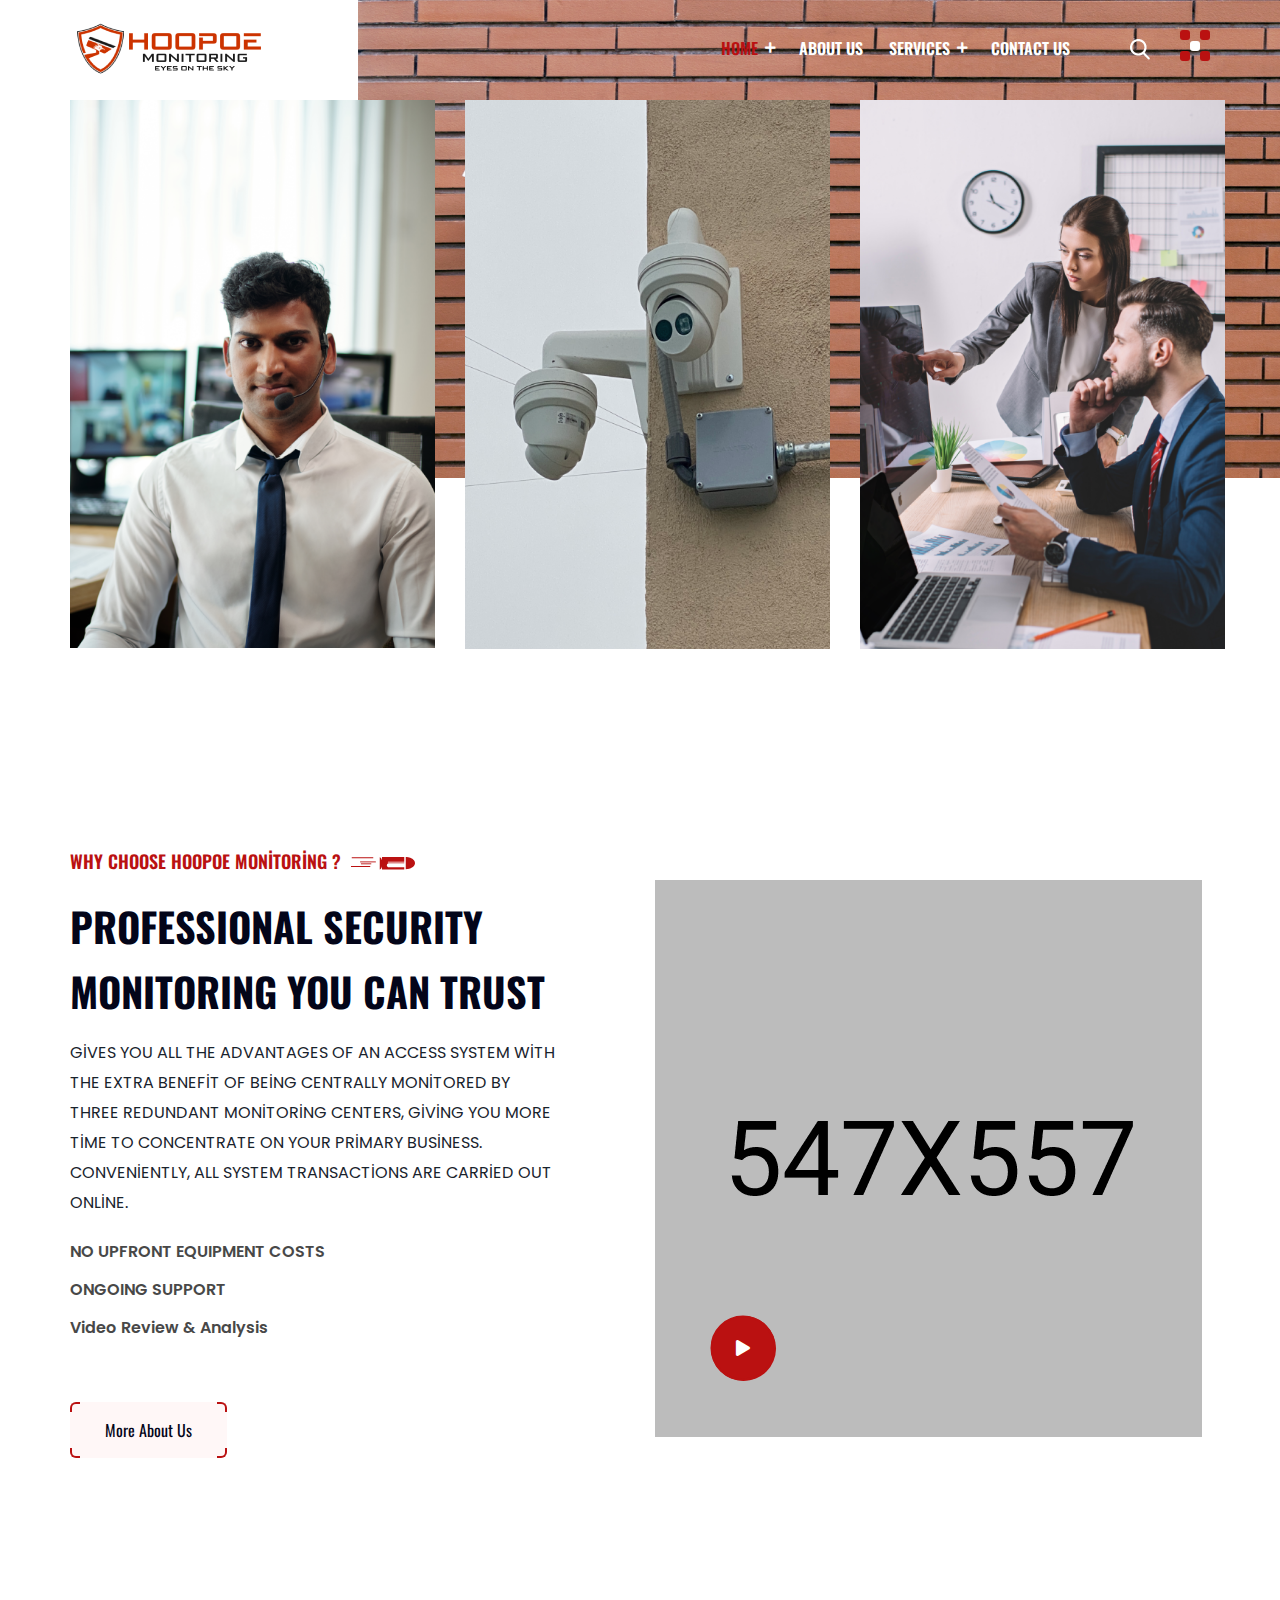
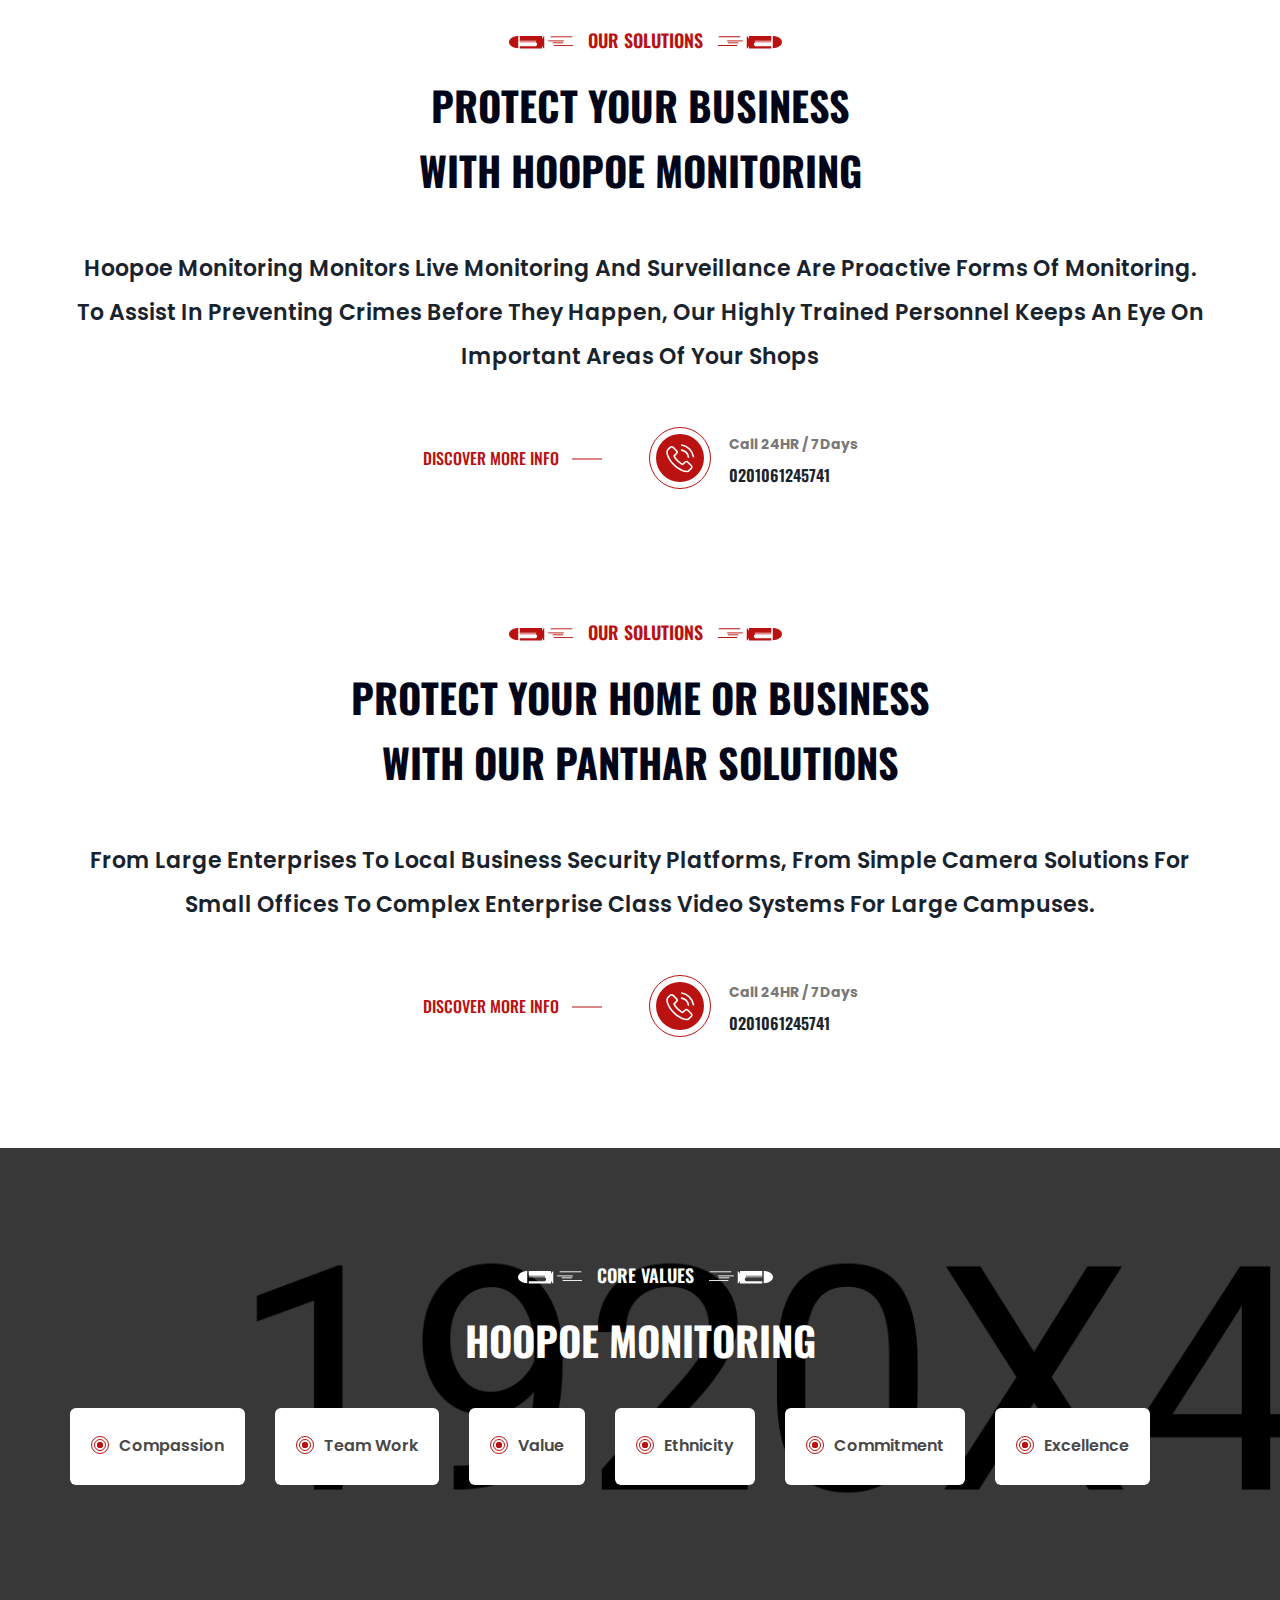
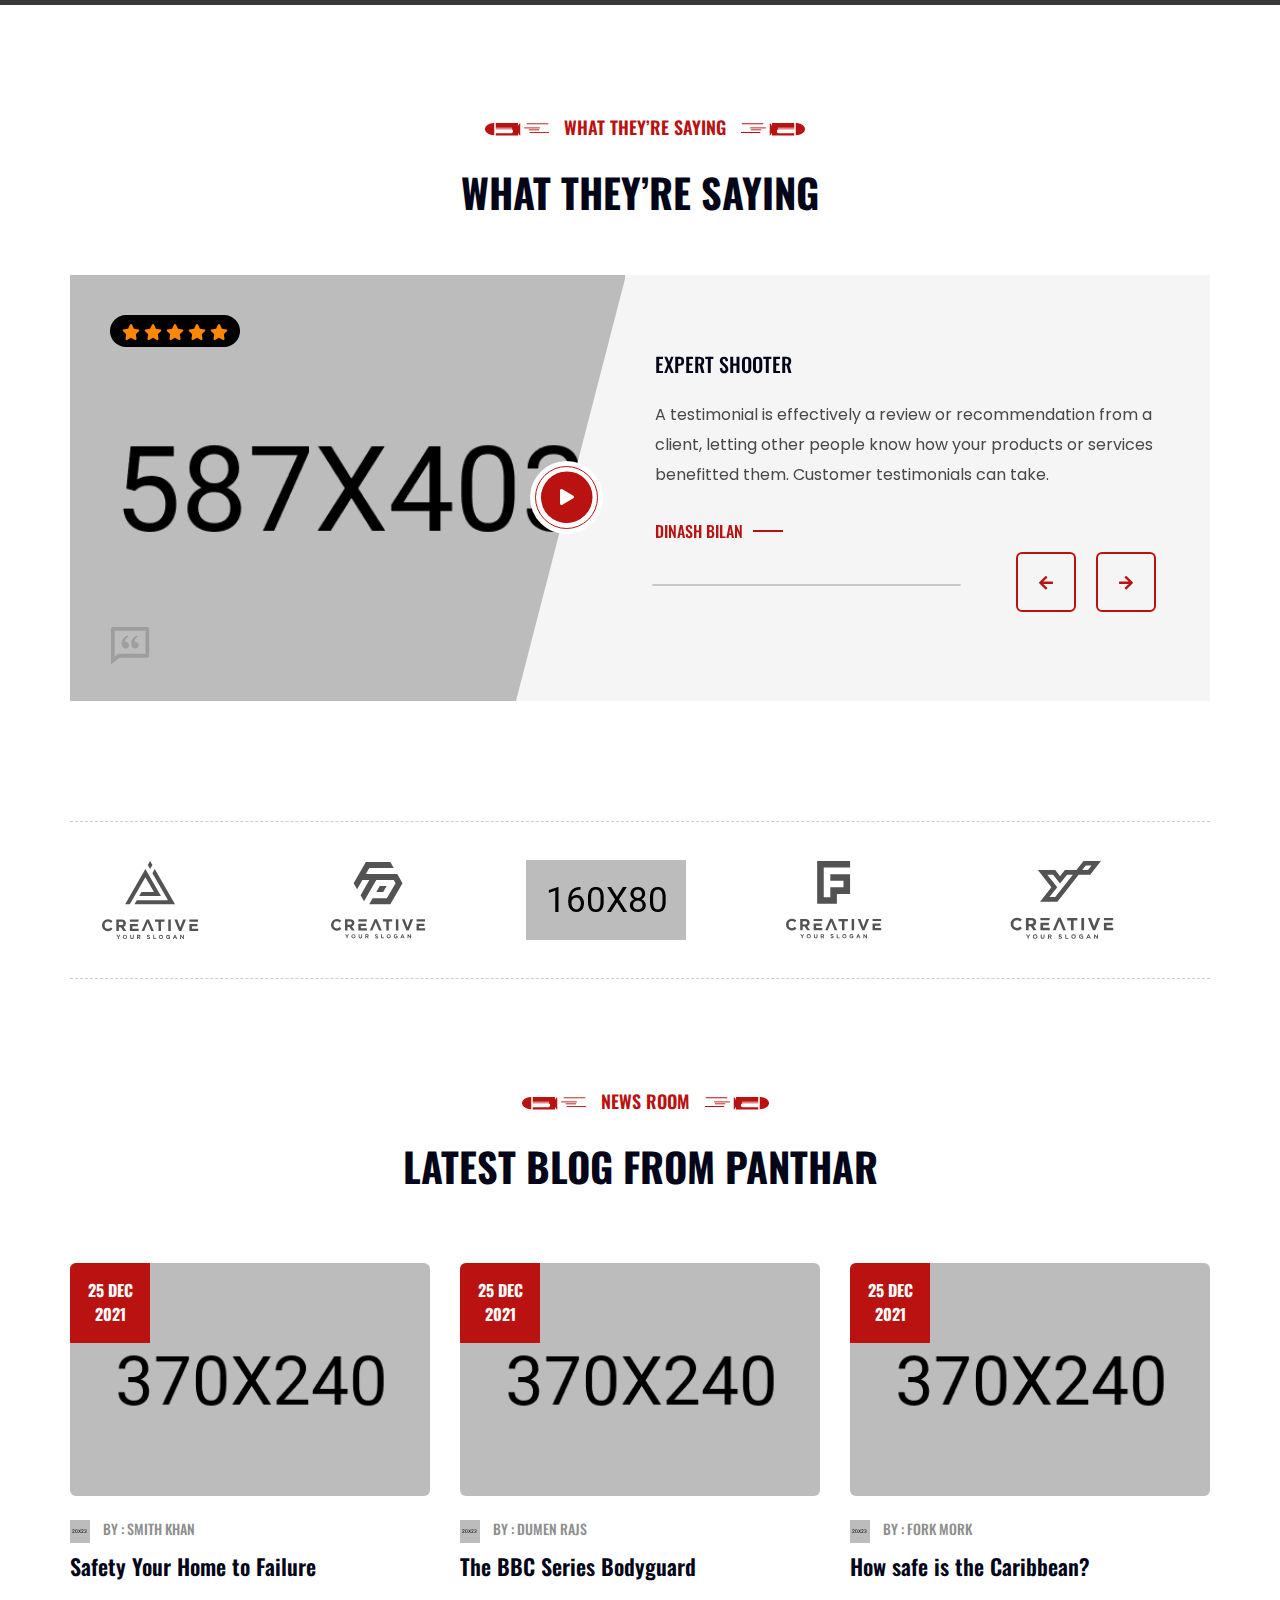
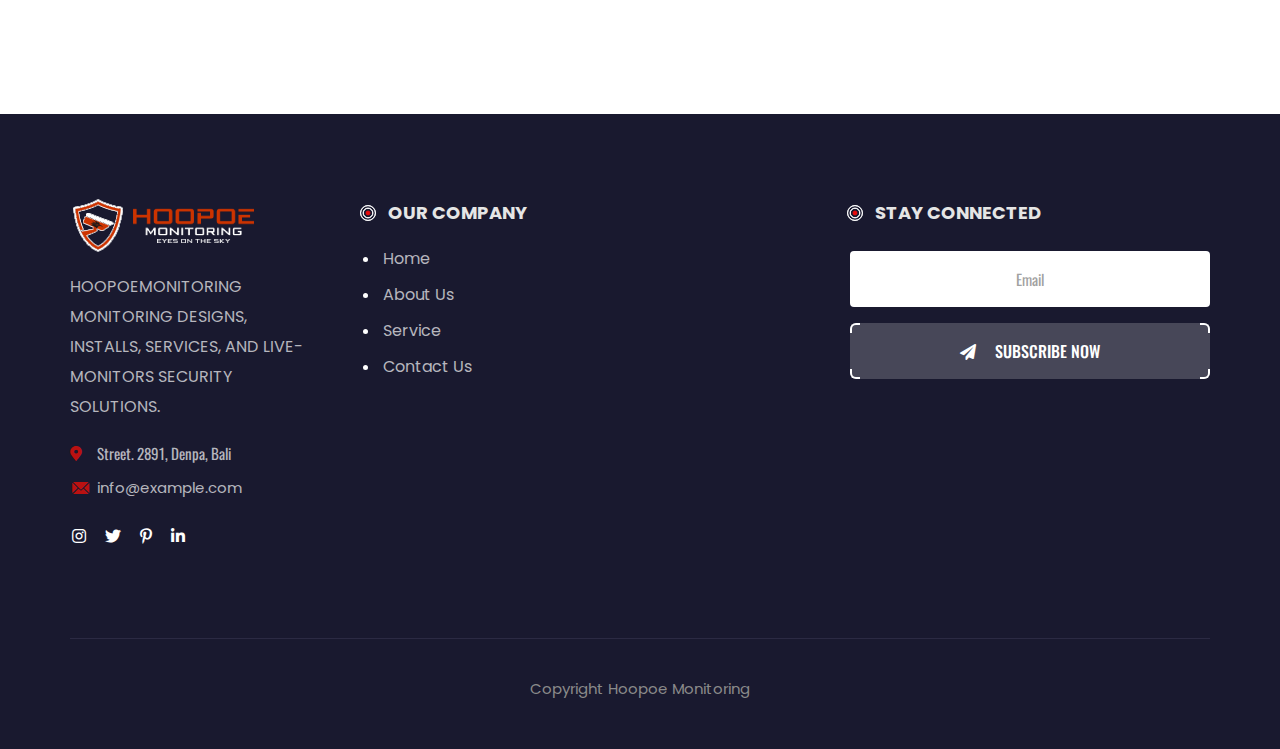
==== commit 0e4129bb: "Add files via upload" ====
--- a/index.html
+++ b/index.html
@@ -1,1304 +1,1304 @@
-<!DOCTYPE html>
-<html lang="en">
-
-<head>
-    <meta charset="UTF-8" />
-    <meta name="viewport" content="width=device-width, initial-scale=1.0" />
-    <meta http-equiv="X-UA-Compatible" content="IE=edge" />
-    <meta http-equiv="X-UA-Compatible" content="ie=edge" />
-    <title>Hoopoe Monitors</title>
-    <!-- favicon -->
-    <link rel="icon" href="assets/img/favicon.png" sizes="20x20" type="image/png" />
-    <!-- animate -->
-    <link rel="stylesheet" href="assets/css/animate.css" />
-    <!-- bootstrap -->
-    <link rel="stylesheet" href="assets/css/bootstrap.min.css" />
-    <!-- magnific popup -->
-    <link rel="stylesheet" href="assets/css/magnific-popup.css" />
-    <!-- owl carousel -->
-    <link rel="stylesheet" href="assets/css/owl.carousel.min.css" />
-    <!-- Nice Select -->
-    <link rel="stylesheet" href="assets/css/nice-select.css">
-    <!-- Slick Slider -->
-    <link rel="stylesheet" href="assets/css/slick.css">
-    <!-- fontawesome -->
-    <link rel="stylesheet" href="assets/css/font-awesome.min.css" />
-    <!-- iconmoon -->
-    <link rel="stylesheet" href="assets/css/icomoon.css">
-    <!-- Main Stylesheet -->
-    <link rel="stylesheet" href="assets/css/style.css" />
-    <!-- Responsive -->
-    <link rel="stylesheet" href="assets/css/responsive.css" />
-</head>
-
-<body>
-    <div class="body-overlay" id="body-overlay"></div>
-    <div class="search-popup" id="search-popup">
-        <form action="https://themebuzs.com/wp/panthar/" class="search-form">
-            <div class="container custom-container">
-                <div class="form-group-wrap">
-                    <div class="form-group mb-0">
-                        <input type="text" name="s" class="form-control" placeholder="Search....">
-                    </div>
-                </div>
-            </div>
-        </form>
-    </div>
-</div>
-    <div class="navbar-right-side" id="sidebar-menu">
-        <div class="sidebar-inner">
-            <div class="close-btn sidebar-menu-close"><i class="fa fa-times"></i></div>
-            <div class="logo-wrapper p-0">
-                <a class="site-logo" href="https://"><img
-                        src="assets/img/logo/Hoopoe-Monitoring.png" alt="" /></a>
-            </div>
-            <ul class="media-gallery">
-
-                <li><img src="https://themeim.com/wp/panthar/wp-content/uploads/2022/02/two-male-police-officers-uniform-sunglasses-standing-back-back-policemen-protect-law-cops-work-city-street-order-justice-control.png"
-                        alt=""></li>
-
-
-                <li><img src="https://themeim.com/wp/panthar/wp-content/uploads/2022/02/side-view-security-guards-specialist.png"
-                        alt=""></li>
-
-
-                <li><img src="https://themeim.com/wp/panthar/wp-content/uploads/2022/02/security-woman-stopping-photographers.png"
-                        alt=""></li>
-
-
-                <li><img src="https://themeim.com/wp/panthar/wp-content/uploads/2022/02/police-officer-making-stop-gesture.png"
-                        alt=""></li>
-
-
-                <li><img src="https://themeim.com/wp/panthar/wp-content/uploads/2022/02/high-angle-safety-team-work.png"
-                        alt=""></li>
-
-
-                <li><img src="https://themeim.com/wp/panthar/wp-content/uploads/2022/02/cops-black-uniform-body-armor-1.png"
-                        alt=""></li>
-
-            </ul>
-
-
-            <p class="content">Panthar has successfully completed 13 years in private security industry. </p>
-            <h4>WORKING HOURS</h4>
-
-            <ul class="right-info">
-
-                <li>
-                    Monday-Friday: <br>
-                    07:00 - 21:00
-                </li>
-
-
-                <li>
-                    Saturday: <br>
-                    07:00 - 16:00
-                </li>
-
-
-                <li>
-                    Sunday closed <br>
-
-                </li>
-
-            </ul>
-
-            <ul class="social-info">
-                <li><a href="#"><i class="fab fa-twitter"></i></a></li>
-
-                <li><a href="#"><i class="fab fa-linkedin-in"></i></a></li>
-
-                <li><a href="#"><i class="fab fa-pinterest-p"></i></a></li>
-
-                <li><a href="#"><i class="fab fa-youtube"></i></a></li>
-
-            </ul>
-        </div>
-    </div>
-
-    <div class="header-style-01">
-        <!-- main  navbar area start -->
-        <nav class="navbar navbar-area navbar-expand-lg navigation-style-01 menu-02  navbar-two">
-            <div class="container custom-container">
-                <div class="responsive-menu">
-                    <div class="logo-wrapper">
-                        <a href="index.html" class="logo">
-                            <img src="assets/img/logo/logo.png" alt="" />
-                        </a>
-                        <a href="index.html" class="logo-white-display"> <img src="assets/img/logo/white-logo.png"
-                                alt="footer logo"></a>
-                    </div>
-                    <button class="navbar-toggler" type="button" data-toggle="collapse"
-                        data-target="#themebuzs_main_menu" aria-expanded="false" aria-label="Toggle navigation">
-                        <span class="navbar-toggler-icon"></span>
-                    </button>
-                </div>
-                <div class="collapse navbar-collapse" id="themebuzs_main_menu">
-                    <ul class="navbar-nav">
-                        <li class="menu-item-has-children current-menu-item">
-                            <a href="#">Home</a>
-                            
-                        </li>
-                        <li><a href="about.html"><span>ABOUT US </span> </a></li>
-                        <!----<li class="menu-item-has-children">
-                            <a href="#">PAGES</a>
-                            <ul class="sub-menu">
-                                <li><a href="case-study.html"><span>Case Study</span></a></li>
-                                <li><a href="case-single.html"><span>Case Single</span></a></li>
-                                <li><a href="team.html"><span>Team</span></a></li>
-                                <li><a href="team-details.html"><span>Team Single</span></a></li>
-                                <li><a href="faq.html"><span>FAQ</span></a></li>
-                                <li><a href="gallary.html"><span>Gallery</span></a></li>
-                                <li><a href="get-quote.html"><span>Quation</span></a></li>
-                                <li><a href="contact.html"><span>Contact</span></a></li>
-                            </ul>
-                        </li> --->
-                        <li class="menu-item-has-children">
-                            <a href="service.html"> SERVICES</a>
-                          
-                        </li><!-----
-                        <li class="menu-item-has-children">
-                            <a href="blog.html"> BLOG </a>
-                            <ul class="sub-menu">
-                                <li><a href="blog.html"><span>Blog</span></a></li>
-                                <li><a href="blog-classic.html"><span>Blog Classic</span></a></li>
-                                <li><a href="blog-single.html"><span>Blog Single</span></a></li>
-                            </ul>
-                        </li>-->
-                        <li>
-                            <a href="contact.html"> CONTACT US</a>
-                        </li>
-                    </ul>
-                </div>
-                <div class="nav-right-content">
-                    <div class="search-btnn" id="search-popupp">
-                        <img src="./assets/icon/search-01.png" class="header-search" id="search" alt="">
-                    </div>
-                    <div class="btn-wrapp" id="navigation-button">
-                        <svg xmlns="http://www.w3.org/2000/svg" width="30" height="31" viewBox="0 0 30 31">
-                            <g id="Group_7139" data-name="Group 7139" transform="translate(-1703 -63)">
-                                <rect id="Rectangle_774" data-name="Rectangle 774" width="10" height="10" rx="3"
-                                    transform="translate(1713 74)" fill="#fff"></rect>
-                                <g id="Group_4263" data-name="Group 4263">
-                                    <rect id="Rectangle_771" data-name="Rectangle 771" width="10" height="10" rx="3"
-                                        transform="translate(1723 63)" fill="#ba1111"></rect>
-                                    <rect id="Rectangle_773" data-name="Rectangle 773" width="10" height="10" rx="3"
-                                        transform="translate(1723 84)" fill="#ba1111"></rect>
-                                    <rect id="Rectangle_772" data-name="Rectangle 772" width="10" height="10" rx="3"
-                                        transform="translate(1703 63)" fill="#ba1111"></rect>
-                                    <rect id="Rectangle_775" data-name="Rectangle 775" width="10" height="10" rx="3"
-                                        transform="translate(1703 84)" fill="#ba1111"></rect>
-                                </g>
-                            </g>
-                        </svg>
-                    </div>
-                </div>
-            </div>
-        </nav>
-        <!-- main navbar area end -->
-    </div>
-   <!-- hero area  -->
-   <div class="hero-two-area">
-    <div class="span-01"></div>
-    <div class="container custom-container">
-        <div class="hero-extra">
-          
-        </div>
-        <div class="hero-item-wrapper">
-            <div class="hero-two-activition">
-                <div class="hero-item-single">
-                    <div class="hero-items">
-                        <div class="hero-items-thumb">
-                            <img src="./assets/img/section-img/hero/Hoopoe-Live-Video-monitoring.png" alt="">
-                            <div class="hero-items-content">
-                                <span class="animate-img-2"></span>
-                                <h2 class="hero-items-title">Live Video Monitoring </h2>
-                            </div>
-                            <div class="hero-content-img">
-                                <i class="fas fa-arrow-right"></i>
-                            </div>
-                        </div>
-                    </div>
-                </div>
-                <div class="hero-item-single">
-                    <div class="hero-items">
-                        <div class="hero-items-thumb">
-                            <img src="./assets/img/section-img/hero/Hoopoe-Observing-Your-Cameras.png" alt="">
-                            <div class="hero-items-content">
-                                <span class="animate-img-2"></span>
-                                <h2 class="hero-items-title">Observing Cameras</h2>
-                            </div>
-                            <div class="hero-content-img">
-                                <i class="fas fa-arrow-right"></i>
-                            </div>
-                        </div>
-                    </div>
-                </div>
-                <div class="hero-item-single">
-                    <div class="hero-items">
-                        <div class="hero-items-thumb">
-                            <img src="./assets/img/section-img/hero/Hoopoe-video.png" alt="">
-                            <div class="hero-items-content">
-                                <span class="animate-img-2"></span>
-                                <h2 class="hero-items-title">Video Analysis</h2>
-                            </div>
-                            <div class="hero-content-img">
-                                <i class="fas fa-arrow-right"></i>
-                            </div>
-                        </div>
-                    </div>
-                </div>    
-                  
-                   
-                            </div>
-                        </div>
-                    </div>
-                </div>
-            </div>
-        </div>
-    </div>
-    <!-- hero area end -->
-    <div class="brand-area-two margin-bottom-40">
-        <div class="container custom-container">
-            <div class="brand-wrapper-two">
-                <div class="brand-activtion-wrapper-two">
-                
-                 
-                </div>
-            </div>
-        </div>
-    </div>
-    <!-- brand area  -->
-
-   <!-- why choose area  -->
-   <div class="why-choose margin-bottom-120">
-    <div class="container">
-        <div class="row align-items-center mbs-flex-reverse">
-            <div class="col-lg-6">
-                <div class="theme-heading-title">
-                    <div class="subtitle"> WHY CHOOSE HOOPOE MONİTORİNG ?<img class="bullet" src="./assets/img/shapes/bullet.png"
-                            alt="">
-                    </div>
-                    <h3 class="title">Professional security Monitoring
-                        you can trust</h3>
-                    <p class="why-para-two">GİVES YOU ALL THE ADVANTAGES OF AN ACCESS SYSTEM WİTH THE EXTRA BENEFİT OF BEİNG CENTRALLY MONİTORED 
-                        BY THREE REDUNDANT MONİTORİNG CENTERS, GİVİNG YOU MORE TİME TO CONCENTRATE ON YOUR PRİMARY BUSİNESS. CONVENİENTLY,
-                         ALL SYSTEM TRANSACTİONS ARE CARRİED OUT ONLİNE.</p>
-
-                </div>
-                <div class="content-wrapper content-wrapper-two">
-                    <div class="list-item-wrap">
-                        <ul>
-                            <li>
-                              
-                                <div class="content d-inline-block">NO UPFRONT EQUIPMENT COSTS </div>
-                                <span class="detail-content"> </span>
-                            </li>
-                            <li>
-                              
-                                <div class="content d-inline-block">ONGOING SUPPORT </div>
-                                <span class="detail-content"> </span>
-                            </li>
-                            <li>
-                                
-                                <div class="content d-inline-block">Video Review & Analysis</div>
-                                <span class="detail-content"> </span>
-                            </li>
-
-                        </ul>
-                    </div>
-                    <div class="list-item-wrap">
-                    
-                    </div>
-                </div>
-                <div class="btn-wrap d-inline-block margin-top-50">
-                    <a class="btn btn-border-base" href="about.html">
-                        <span class="top_left"></span>
-                        <span class="top_right"></span>
-                        <span>
-                            More About Us </span>
-                        <span class="bottom_left"></span>
-                        <span class="bottom_right"></span>
-                    </a>
-                </div>
-            </div>
-            <div class="col-lg-6">
-                <div class="animate-image-inner ">
-                    <div class="thumb">
-                        <img src="./assets/img/section-img/choose/why.png" alt="thumb">
-                        <div class="video-button">
-                            <div class="hover">
-                                <a href="https://www.youtube.com/watch?v=AmDH8_bTRo8"
-                                    class="video-play-btn-02 video-two-button video-popup mfp-iframe"><i
-                                        aria-hidden="true" class="fas fa-play"></i></a>
-                            </div>
-                        </div>
-                    </div>
-                </div>
-            </div>
-        </div>
-    </div>
-</div>
-<!-- why choose area end -->
-
-  
-    <!-- case area 
-    <div class="case-area margin-bottom-80">
-        <div class="container">
-            <div class="row">
-                <div class="col-lg-6">
-                    <div class="media intro-icon-box icon-box-item">
-                        <div class="media-left icon-wrap">
-                            <div class="icon">
-                                <i aria-hidden="true" class="icomoon icomoon-calculator"></i> </div>
-                        </div>
-                        <div class="media-body content align-self-center">
-                            <a class="icon-box-anchor">
-                                <h3 class="titlee">LOW RATES, NO CONTARCT</h3>
-                            </a><a class="read-more-url">Get Quote <span></span></a> </div>
-                    </div>
-                </div>
-                <div class="col-lg-6">
-                    <div class="media intro-icon-box icon-box-item">
-                        <div class="media-left icon-wrap">
-                            <div class="icon">
-                                <i aria-hidden="true" class="icomoon icomoon-team"></i> </div>
-                        </div>
-                        <div class="media-body content align-self-center">
-                            <a class="icon-box-anchor">
-                                <h3 class="titlee">LOW RATES, NO CONTARCT</h3>
-                            </a><a class="read-more-url">Contact us <span></span></a> </div>
-                    </div>
-                </div>
-            </div>
-            <div class="case-study-wrapper">
-                <div class="theme-heading-title text-center pb-add">
-                    <h4 class="subtitle"><img class="bullet" src="./assets/img/shapes/bullet-01.png" alt=""> cases
-                        solved
-                        <img class="bullet" src="./assets/img/shapes/bullet.png" alt="">
-                    </h4>
-                    <h2 class="title text-white"><a href="#">solved many critical cases</a></h2>
-                </div>
-                <div class="case-study-activition">
-                    <div class="case-single-items">
-                        <div class="case-item">
-                            <div class="case-thumb">
-                                <img src="./assets/img/section-img/case/case-01.png" alt="">
-                            </div>
-                            <div class="case-contennt">
-                                <h3 class="case-title"><a href="case-single.html">airport Security service</a></h3>
-                                <div class="case-icon">
-                                    <i class="icomoon-plus-sign"></i>
-                                </div>
-                            </div>
-                        </div>
-                    </div>
-                    <div class="case-single-items">
-                        <div class="case-item">
-                            <div class="case-thumb">
-                                <img src="./assets/img/section-img/case/case-02.png" alt="">
-                            </div>
-                            <div class="case-contennt">
-                                <h3 class="case-title"><a href="case-single.html">Bank Security service</a></h3>
-                                <div class="case-icon">
-                                    <i class="icomoon-plus-sign"></i>
-                                </div>
-                            </div>
-                        </div>
-                    </div>
-                    <div class="case-single-items">
-                        <div class="case-item">
-                            <div class="case-thumb">
-                                <img src="./assets/img/section-img/case/case-03.png" alt="">
-                            </div>
-                            <div class="case-contennt">
-                                <h3 class="case-title"><a href="case-single.html">Office Security service</a></h3>
-                                <div class="case-icon">
-                                    <i class="icomoon-plus-sign"></i>
-                                </div>
-                            </div>
-                        </div>
-                    </div>
-                    <div class="case-single-items">
-                        <div class="case-item">
-                            <div class="case-thumb">
-                                <img src="./assets/img/section-img/case/case-04.png" alt="">
-                            </div>
-                            <div class="case-contennt">
-                                <h3 class="case-title"><a href="case-single.html">airport Security service</a></h3>
-                                <div class="case-icon">
-                                    <i class="icomoon-plus-sign"></i>
-                                </div>
-                            </div>
-                        </div>
-                    </div>
-                </div>
-            </div>
-        </div>
-    </div>
-     case area end -->
-
-    <!-- security area  
-    <div class="security-area margin-bottom-80">
-        <div class="container">
-            <div class="theme-heading-title text-center">
-                <h4 class="subtitle">
-                    <img class="bullet bullet-01" src="./assets/img/shapes/bullet-01.png" alt="">
-                    OUR SECURITY <img class="bullet" src="./assets/img/shapes/bullet.png" alt="">
-                </h4>
-                <h2 class="title">PROFESSIONAL SECURITY</h2>
-                <p>Experience the quality of Farvis ipsum dolor sit amet consectetur adipisicing elit sed eiusmod labore
-                    <br>
-                    et dolore magna aliqua enim minim veniam quis nostrud exercitation</p>
-            </div>
-            <div class="security-wrapper">
-                <div class="row">
-                    <div class="col-lg-2">
-                        <div class="security-left-text">
-                            <h2 class="security-left-title">We perform <span>over 400 Successful</span>
-                                Security every year</h2>
-                        </div>
-                    </div>
-                    <div class="col-lg-4">
-                        <div class="security-center">
-                            <div class="security-icon">
-                                <img src="./assets/icon/security.png" alt="">
-                            </div>
-                            <img src="./assets/img/section-img/security/security-01.png" alt="">
-                        </div>
-                    </div>
-                    <div class="col-lg-6">
-                        <div class="security-right">
-                            <div class="content-wrapper-right">
-                                <h6 class="smalltitle">
-                                    Effective integrated security </h6>
-                                <p>Lorem ipsum dolor sit amet, consectetur adipiscing elit, sed do eius
-                                    tempor incididunt ut labore et dolore magna aliqua. Ut enim adiqua minim veniam quis
-                                    nostrud exercitation ullamco laboris sed</p>
-                                <div class="service-list-right d-flex">
-                                    <div class="list-item-wrap list-item-wrap-two">
-                                        <ul>
-                                            <li>
-                                                <span class="style-dot "></span> <span class="style-bar "></span>
-                                                <div class="content text-white d-inline-block">Security Consulting
-                                                </div>
-                                                <span class="detail-content"> </span>
-                                            </li>
-                                            <li>
-                                                <span class="style-dot "></span> <span class="style-bar "></span>
-                                                <div class="content text-white d-inline-block">Private Security </div>
-                                                <span class="detail-content"> </span>
-                                            </li>
-                                            <li>
-                                                <span class="style-dot "></span> <span class="style-bar "></span>
-                                                <div class="content text-white d-inline-block">Close Protections </div>
-                                                <span class="detail-content"> </span>
-                                            </li>
-
-                                        </ul>
-                                    </div>
-                                    <div class="list-item-wrap list-item-wrap-two">
-                                        <ul>
-                                            <li>
-                                                <span class="style-dot "></span> <span class="style-bar "></span>
-                                                <div class="content text-white d-inline-block">Security Consulting
-                                                </div>
-                                                <span class="detail-content"> </span>
-                                            </li>
-                                            <li>
-                                                <span class="style-dot "></span> <span class="style-bar "></span>
-                                                <div class="content text-white d-inline-block">Private Security </div>
-                                                <span class="detail-content"> </span>
-                                            </li>
-                                            <li>
-                                                <span class="style-dot "></span> <span class="style-bar "></span>
-                                                <div class="content text-white d-inline-block">Close Protections </div>
-                                                <span class="detail-content"> </span>
-                                            </li>
-
-                                        </ul>
-                                    </div>
-                                </div>
-                            </div>
-                            <div class="btn-wrap check-btn-3">
-                                <a href="service.html" class="btn-panthar btn-border-base btn-style-white text-white">
-                                    <span class="top_left"></span>
-                                    <span class="top_right"></span>
-                                    <span>
-                                        CHECK ALL SERVICES </span>
-                                    <span class="bottom_left"></span>
-                                    <span class="bottom_right"></span>
-                                </a>
-                            </div>
-                        </div>
-                    </div>
-                </div>
-            </div>
-        </div>
-    </div>
-    security area end -->
-
-    <!-- team area  
-    <div class="team-area team-area-two margin-bottom-120">
-        <div class="container">
-            <div class="row align-items-center">
-                <div class="col-lg-8">
-                    <div class="theme-heading-title">
-                        <h4 class="subtitle"><img class="bullet bullet-01" src="./assets/img/shapes/bullet-01.png"
-                                alt=""> meet Our
-                            team
-                            <img class="bullet" src="./assets/img/shapes/bullet.png" alt="">
-                        </h4>
-                        <h2 class="title text-white mb-0">well trained panthar security</h2>
-                    </div>
-                </div>
-                <div class="col-lg-4 align-self-end">
-                    <div class="section-wrapper-right">
-                        <a href="team.html" class="view-btn">view all</a>
-                    </div>
-                </div>
-            </div>
-            <div class="team-wrapper team-wrapper-two">
-                <div class="team-active-2">
-                    <div class="team-items-single">
-                        <div class="single-team-inner style-overlay">
-                            <div class="thumb">
-                                <img src="./assets/img/section-img/security/security-02.png" alt="">
-                                <span class="animate-1"></span>
-                                <span class="animate-2"></span>
-                                <span class="animate-3"></span>
-                                <span class="animate-4"></span>
-                            </div>
-                            <div class="details">
-                                <div class="content">
-                                    <a href="./team-details.html">
-                                        <h4 class="title">JHON HARISON</h4>
-                                    </a>
-                                    <p>SPECIAL FORCE</p>
-                                </div>
-                            </div>
-                        </div>
-                    </div>
-                    <div class="team-items-single">
-                        <div class="single-team-inner style-overlay">
-                            <div class="thumb">
-                                <img src="./assets/img/section-img/security/security-03.png" alt="">
-                                <span class="animate-1"></span>
-                                <span class="animate-2"></span>
-                                <span class="animate-3"></span>
-                                <span class="animate-4"></span>
-                            </div>
-                            <div class="details">
-                                <div class="content">
-                                    <a href="./team-details.html">
-                                        <h4 class="title">Anna Pawan</h4>
-                                    </a>
-                                    <p>SPECIAL FORCE</p>
-                                </div>
-                            </div>
-                        </div>
-                    </div>
-                    <div class="team-items-single">
-                        <div class="single-team-inner style-overlay">
-                            <div class="thumb">
-                                <img src="./assets/img/section-img/security/security-04.png" alt="">
-                                <span class="animate-1"></span>
-                                <span class="animate-2"></span>
-                                <span class="animate-3"></span>
-                                <span class="animate-4"></span>
-                            </div>
-                            <div class="details">
-                                <div class="content">
-                                    <a href="./team-details.html">
-                                        <h4 class="title">KNDLE MAHDI</h4>
-                                    </a>
-                                    <p>SPECIAL FORCE</p>
-                                </div>
-                            </div>
-                        </div>
-                    </div>
-                    <div class="team-items-single">
-                        <div class="single-team-inner style-overlay">
-                            <div class="thumb">
-                                <img src="./assets/img/section-img/security/security-05.png" alt="">
-                                <span class="animate-1"></span>
-                                <span class="animate-2"></span>
-                                <span class="animate-3"></span>
-                                <span class="animate-4"></span>
-                            </div>
-                            <div class="details">
-                                <div class="content">
-                                    <a href="./team-details.html">
-                                        <h4 class="title">BIN FITHU</h4>
-                                    </a>
-                                    <p>SPECIAL FORCE</p>
-                                </div>
-                            </div>
-                        </div>
-                    </div>
-                    <div class="team-items-single">
-                        <div class="single-team-inner style-overlay">
-                            <div class="thumb">
-                                <img src="./assets/img/section-img/security/security-02.png" alt="">
-                                <span class="animate-1"></span>
-                                <span class="animate-2"></span>
-                                <span class="animate-3"></span>
-                                <span class="animate-4"></span>
-                            </div>
-                            <div class="details">
-                                <div class="content">
-                                    <a href="./team-details.html">
-                                        <h4 class="title">KDB NIKE</h4>
-                                    </a>
-                                    <p>SPECIAL FORCE</p>
-                                </div>
-                            </div>
-                        </div>
-                    </div>
-                    <div class="team-items-single">
-                        <div class="single-team-inner style-overlay">
-                            <div class="thumb">
-                                <img src="./assets/img/section-img/security/security-04.png" alt="">
-                                <span class="animate-1"></span>
-                                <span class="animate-2"></span>
-                                <span class="animate-3"></span>
-                                <span class="animate-4"></span>
-                            </div>
-                            <div class="details">
-                                <div class="content">
-                                    <a href="./team-details.html">
-                                        <h4 class="title">JHON HARISON</h4>
-                                    </a>
-                                    <p>SPECIAL FORCE</p>
-                                </div>
-                            </div>
-                        </div>
-                    </div>
-                </div>
-                <div class="row align-items-center">
-                    <div class="col-lg-6">
-                        <div class="wrapper-progreess-two">
-                            <div class="slick-carousel-controls">
-                                <div class="slider-controlprogress slider-testimonial-one-progress">
-                                    <span class="slider__label sr-only"></span>
-                                </div>
-                            </div>
-                        </div>
-                    </div>
-                </div>
-            </div>
-        </div>
-    </div>
-    team area start -->
-
-    <!-- solutions area  -->
-    <div class="solutions-area margin-bottom-50">
-        <div class="container">
-            <div class="row">
-                <div class="col-lg-12">
-                    <div class="theme-heading-title text-center">
-                        <h4 class="subtitle"><img class="bullet bullet-01" src="./assets/img/shapes/bullet-01.png"
-                                alt=""> Our
-                            SOLUTIONS
-                            <img class="bullet" src="./assets/img/shapes/bullet.png" alt="">
-                        </h4>
-                        <h2 class="title">Protect Your Business <br>
-                            With Hoopoe Monitoring</h2>
-                        <p class="solution-para">HoopoemonitoringMonitors Live monitoring and surveillance are proactive forms of monitoring. To assist in preventing crimes before they happen, our highly trained personnel keeps an eye on important areas of your Shops</p>
-                        <div class="cta-area">
-                            <div class="text">
-                                <h3><a href="about.html">DISCOVER MORE INFO</a></h3>
-                            </div>
-                            <div class="icon-box-wrapper  d-flex">
-                                <div class="icon-box-icon">
-                                    <span class="icon animation-">
-                                        <a href="tel:02%2001061245741"><svg xmlns="http://www.w3.org/2000/svg"
-                                                width="62" height="62" viewBox="0 0 62 62">
-                                                <g id="Groupdfdf_4219" data-name="Group 4219"
-                                                    transform="translate(-984 -5761)">
-                                                    <g id="Ellipse_256" data-name="Ellipse 256"
-                                                        transform="translate(984 5761)" fill="#fff" stroke="#ba1111"
-                                                        stroke-width="1">
-                                                        <circle cx="31" cy="31" r="31" stroke="none"></circle>
-                                                        <circle cx="31" cy="31" r="30.5" fill="none"></circle>
-                                                    </g>
-                                                    <circle id="Ellifdaapse_257" data-name="Ellipse 257" cx="24" cy="24"
-                                                        r="24" transform="translate(991 5768)" fill="#ba1111"></circle>
-                                                    <g id="phone-call-svgrepo-com"
-                                                        transform="translate(1001.262 5778.262)">
-                                                        <g id="Grouafdafp_4218" data-name="Group 4218"
-                                                            transform="translate(0 0)">
-                                                            <path id="Path_12089" data-name="Path 12089"
-                                                                d="M22.53,43.186a2.764,2.764,0,0,0-2-.919,2.858,2.858,0,0,0-2.028.913l-1.874,1.868c-.154-.083-.308-.16-.457-.237-.213-.107-.415-.208-.587-.314a20.367,20.367,0,0,1-4.88-4.448,12.015,12.015,0,0,1-1.6-2.526c.486-.445.937-.907,1.376-1.352.166-.166.332-.338.5-.5a2.721,2.721,0,0,0,0-4.1L9.353,29.944c-.184-.184-.374-.374-.552-.563-.356-.368-.729-.747-1.115-1.1A2.807,2.807,0,0,0,5.7,27.406a2.9,2.9,0,0,0-2.016.872l-.012.012L1.656,30.324A4.339,4.339,0,0,0,.369,33.081a10.4,10.4,0,0,0,.759,4.4,25.533,25.533,0,0,0,4.537,7.567,27.907,27.907,0,0,0,9.293,7.276,14.478,14.478,0,0,0,5.219,1.542c.125.006.255.012.374.012a4.468,4.468,0,0,0,3.422-1.471c.006-.012.018-.018.024-.03A13.481,13.481,0,0,1,25.032,51.3c.255-.243.516-.5.771-.765a2.958,2.958,0,0,0,.9-2.052,2.85,2.85,0,0,0-.913-2.034Zm2.123,6.244c-.006,0-.006.006,0,0-.231.249-.468.474-.723.723a15.593,15.593,0,0,0-1.145,1.186,2.859,2.859,0,0,1-2.23.943c-.089,0-.184,0-.273-.006a12.862,12.862,0,0,1-4.626-1.388A26.342,26.342,0,0,1,6.9,44.034a24.075,24.075,0,0,1-4.27-7.11,8.467,8.467,0,0,1-.664-3.712,2.722,2.722,0,0,1,.818-1.761l2.022-2.022a1.348,1.348,0,0,1,.9-.421,1.268,1.268,0,0,1,.866.415l.018.018c.362.338.706.688,1.067,1.061.184.19.374.38.563.575L9.845,32.7a1.132,1.132,0,0,1,0,1.838c-.172.172-.338.344-.51.51-.5.51-.973.984-1.488,1.447-.012.012-.024.018-.03.03a1.21,1.21,0,0,0-.308,1.346l.018.053a13,13,0,0,0,1.915,3.125l.006.006a21.766,21.766,0,0,0,5.266,4.792,8.1,8.1,0,0,0,.729.4c.213.107.415.208.587.314.024.012.047.03.071.042a1.286,1.286,0,0,0,.587.148,1.268,1.268,0,0,0,.9-.409l2.028-2.028a1.342,1.342,0,0,1,.9-.445,1.208,1.208,0,0,1,.854.433l.012.012,3.268,3.268A1.173,1.173,0,0,1,24.653,49.431Z"
-                                                                transform="translate(-0.344 -25.781)" fill="#fff">
-                                                            </path>
-                                                            <path id="Path_12090" data-name="Path 12090"
-                                                                d="M245.6,87.513a7.632,7.632,0,0,1,6.215,6.215.8.8,0,0,0,.789.664,1.059,1.059,0,0,0,.136-.012.8.8,0,0,0,.658-.925,9.228,9.228,0,0,0-7.519-7.519.8.8,0,0,0-.925.652A.792.792,0,0,0,245.6,87.513Z"
-                                                                transform="translate(-230.439 -80.83)" fill="#fff">
-                                                            </path>
-                                                            <path id="Paajth_12091" data-name="Path 12091"
-                                                                d="M262.087,12.394A15.2,15.2,0,0,0,249.705.012a.8.8,0,1,0-.261,1.577A13.573,13.573,0,0,1,260.51,12.655a.8.8,0,0,0,.789.664,1.058,1.058,0,0,0,.136-.012A.786.786,0,0,0,262.087,12.394Z"
-                                                                transform="translate(-234.043 0)" fill="#fff"></path>
-                                                        </g>
-                                                    </g>
-                                                </g>
-                                            </svg></a> </span>
-                                </div>
-                                <div class="icon-box-content">
-                                    <h3 class="icon-box-title">
-                                        <span>
-                                            Call 24HR / 7Days </span>
-                                    </h3>
-                                    <p class="icon-box-description">
-                                        0201061245741 </p>
-                                </div>
-                            </div>
-                        </div>
-                    </div>
-                </div>
-            </div>
-        </div>
-    </div>
-    <!-- solutions area  end-->
-
-
-    <!-- solutions area  -->
-    <div class="solutions-area margin-bottom-50">
-        <div class="container">
-            <div class="row">
-                <div class="col-lg-12">
-                    <div class="theme-heading-title text-center">
-                        <h4 class="subtitle"><img class="bullet bullet-01" src="./assets/img/shapes/bullet-01.png"
-                                alt=""> Our
-                            SOLUTIONS
-                            <img class="bullet" src="./assets/img/shapes/bullet.png" alt="">
-                        </h4>
-                        <h2 class="title">Protect Your Home Or Business <br>
-                            With Our PANTHAR Solutions</h2>
-                        <p class="solution-para">From large enterprises to local business security platforms, from
-                            simple camera solutions
-                            for small offices to complex enterprise class video systems for large campuses.</p>
-                        <div class="cta-area">
-                            <div class="text">
-                                <h3><a href="about.html">DISCOVER MORE INFO</a></h3>
-                            </div>
-                            <div class="icon-box-wrapper  d-flex">
-                                <div class="icon-box-icon">
-                                    <span class="icon animation-">
-                                        <a href="tel:02%2001061245741"><svg xmlns="http://www.w3.org/2000/svg"
-                                                width="62" height="62" viewBox="0 0 62 62">
-                                                <g id="Groupdfdf_4219" data-name="Group 4219"
-                                                    transform="translate(-984 -5761)">
-                                                    <g id="Ellipse_256" data-name="Ellipse 256"
-                                                        transform="translate(984 5761)" fill="#fff" stroke="#ba1111"
-                                                        stroke-width="1">
-                                                        <circle cx="31" cy="31" r="31" stroke="none"></circle>
-                                                        <circle cx="31" cy="31" r="30.5" fill="none"></circle>
-                                                    </g>
-                                                    <circle id="Ellifdaapse_257" data-name="Ellipse 257" cx="24" cy="24"
-                                                        r="24" transform="translate(991 5768)" fill="#ba1111"></circle>
-                                                    <g id="phone-call-svgrepo-com"
-                                                        transform="translate(1001.262 5778.262)">
-                                                        <g id="Grouafdafp_4218" data-name="Group 4218"
-                                                            transform="translate(0 0)">
-                                                            <path id="Path_12089" data-name="Path 12089"
-                                                                d="M22.53,43.186a2.764,2.764,0,0,0-2-.919,2.858,2.858,0,0,0-2.028.913l-1.874,1.868c-.154-.083-.308-.16-.457-.237-.213-.107-.415-.208-.587-.314a20.367,20.367,0,0,1-4.88-4.448,12.015,12.015,0,0,1-1.6-2.526c.486-.445.937-.907,1.376-1.352.166-.166.332-.338.5-.5a2.721,2.721,0,0,0,0-4.1L9.353,29.944c-.184-.184-.374-.374-.552-.563-.356-.368-.729-.747-1.115-1.1A2.807,2.807,0,0,0,5.7,27.406a2.9,2.9,0,0,0-2.016.872l-.012.012L1.656,30.324A4.339,4.339,0,0,0,.369,33.081a10.4,10.4,0,0,0,.759,4.4,25.533,25.533,0,0,0,4.537,7.567,27.907,27.907,0,0,0,9.293,7.276,14.478,14.478,0,0,0,5.219,1.542c.125.006.255.012.374.012a4.468,4.468,0,0,0,3.422-1.471c.006-.012.018-.018.024-.03A13.481,13.481,0,0,1,25.032,51.3c.255-.243.516-.5.771-.765a2.958,2.958,0,0,0,.9-2.052,2.85,2.85,0,0,0-.913-2.034Zm2.123,6.244c-.006,0-.006.006,0,0-.231.249-.468.474-.723.723a15.593,15.593,0,0,0-1.145,1.186,2.859,2.859,0,0,1-2.23.943c-.089,0-.184,0-.273-.006a12.862,12.862,0,0,1-4.626-1.388A26.342,26.342,0,0,1,6.9,44.034a24.075,24.075,0,0,1-4.27-7.11,8.467,8.467,0,0,1-.664-3.712,2.722,2.722,0,0,1,.818-1.761l2.022-2.022a1.348,1.348,0,0,1,.9-.421,1.268,1.268,0,0,1,.866.415l.018.018c.362.338.706.688,1.067,1.061.184.19.374.38.563.575L9.845,32.7a1.132,1.132,0,0,1,0,1.838c-.172.172-.338.344-.51.51-.5.51-.973.984-1.488,1.447-.012.012-.024.018-.03.03a1.21,1.21,0,0,0-.308,1.346l.018.053a13,13,0,0,0,1.915,3.125l.006.006a21.766,21.766,0,0,0,5.266,4.792,8.1,8.1,0,0,0,.729.4c.213.107.415.208.587.314.024.012.047.03.071.042a1.286,1.286,0,0,0,.587.148,1.268,1.268,0,0,0,.9-.409l2.028-2.028a1.342,1.342,0,0,1,.9-.445,1.208,1.208,0,0,1,.854.433l.012.012,3.268,3.268A1.173,1.173,0,0,1,24.653,49.431Z"
-                                                                transform="translate(-0.344 -25.781)" fill="#fff">
-                                                            </path>
-                                                            <path id="Path_12090" data-name="Path 12090"
-                                                                d="M245.6,87.513a7.632,7.632,0,0,1,6.215,6.215.8.8,0,0,0,.789.664,1.059,1.059,0,0,0,.136-.012.8.8,0,0,0,.658-.925,9.228,9.228,0,0,0-7.519-7.519.8.8,0,0,0-.925.652A.792.792,0,0,0,245.6,87.513Z"
-                                                                transform="translate(-230.439 -80.83)" fill="#fff">
-                                                            </path>
-                                                            <path id="Paajth_12091" data-name="Path 12091"
-                                                                d="M262.087,12.394A15.2,15.2,0,0,0,249.705.012a.8.8,0,1,0-.261,1.577A13.573,13.573,0,0,1,260.51,12.655a.8.8,0,0,0,.789.664,1.058,1.058,0,0,0,.136-.012A.786.786,0,0,0,262.087,12.394Z"
-                                                                transform="translate(-234.043 0)" fill="#fff"></path>
-                                                        </g>
-                                                    </g>
-                                                </g>
-                                            </svg></a> </span>
-                                </div>
-                                <div class="icon-box-content">
-                                    <h3 class="icon-box-title">
-                                        <span>
-                                            Call 24HR / 7Days </span>
-                                    </h3>
-                                    <p class="icon-box-description">
-                                        0201061245741 </p>
-                                </div>
-                            </div>
-                        </div>
-                    </div>
-                </div>
-            </div>
-        </div>
-    </div>
-    <!-- solutions area  end-->
-
-    <!-- value area  -->
-    <div class="value-area margin-bottom-90">
-        <div class="container">
-            <div class="row">
-                <div class="col-lg-12">
-                    <div class="theme-heading-title text-center">
-                        <h4 class="subtitle text-white"><img class="bullet bullet-2"
-                                src="./assets/img/section-img/value/bullet-left.png" alt="">core values
-                            <img class="bullet" src="./assets/img/section-img/value/bullet-right.png" alt="">
-                        </h4>
-                        <h2 class="title text-white mb-0">Hoopoe Monitoring</h2>
-                    </div>
-                </div>
-            </div>
-            <div class="values-wrapper">
-                <div class="row">
-                    <div class="values-container">
-                        <div class="single-core-value single-core-01 single-core-value-two">
-                            <span class="style-animate-dot-wrap dot-wrap-two">
-                                <span class="style-animate-dot"></span>
-                            </span>
-                            <p class="d-inline-block value-title">Compassion</p>
-                        </div>
-                        <div class="single-core-value single-core-01 single-core-value-two">
-                            <span class="style-animate-dot-wrap dot-wrap-two">
-                                <span class="style-animate-dot"></span>
-                            </span>
-                            <p class="d-inline-block value-title">Team Work</p>
-                        </div>
-                        <div class="single-core-value single-core-01 single-core-value-two">
-                            <span class="style-animate-dot-wrap dot-wrap-two">
-                                <span class="style-animate-dot"></span>
-                            </span>
-                            <p class="d-inline-block value-title">Value</p>
-                        </div>
-                        <div class="single-core-value single-core-01 single-core-value-two">
-                            <span class="style-animate-dot-wrap dot-wrap-two">
-                                <span class="style-animate-dot"></span>
-                            </span>
-                            <p class="d-inline-block value-title">Ethnicity</p>
-                        </div>
-                        <div class="single-core-value single-core-01 single-core-value-two">
-                            <span class="style-animate-dot-wrap dot-wrap-two">
-                                <span class="style-animate-dot"></span>
-                            </span>
-                            <p class="d-inline-block value-title">Commitment</p>
-                        </div>
-                        <div class="single-core-value single-core-01 single-core-value-two">
-                            <span class="style-animate-dot-wrap dot-wrap-two">
-                                <span class="style-animate-dot"></span>
-                            </span>
-                            <p class="d-inline-block value-title">Excellence</p>
-                        </div>
-                    </div>
-                </div>
-            </div>
-        </div>
-    </div>
-    <!-- value area end-->
-    <div class="testimonial-two-home-02">
-        <div class="container">
-            <div class="row">
-                <div class="col-md-12">
-                    <div class="theme-heading-title text-center margin-bottom-50">
-                        <h4 class="subtitle">
-                            <img class="bullet bullet-01" src="./assets/img/shapes/bullet-01.png" alt="">
-                            WHAT THEY’RE SAYING <img class="bullet" src="./assets/img/shapes/bullet.png" alt="">
-                        </h4>
-                        <h2 class="title">WHAT THEY’RE SAYING</h2>
-                    </div>
-                </div>
-            </div>
-            <div class="testimonial-wrap-2">
-                <div class="testimonial-carousel-wrap">
-                    <div class="testimonial-carousel-activition-03">
-                        <div class="single-testimonial-inner-2">
-                            <div class="row">
-                                <div class="col-lg-6">
-                                    <div class="thumb"
-                                        style="background-image: url('./assets/img/section-img/testimonial/testimonal-01.png');">
-                                        <div class="rating">
-                                            <i class="fa fa-star"></i>
-                                            <i class="fa fa-star"></i>
-                                            <i class="fa fa-star"></i>
-                                            <i class="fa fa-star"></i>
-                                            <i class="fa fa-star"></i>
-                                        </div>
-                                        <div class="message-icon">
-                                            <div class="quote-sign-2">
-                                                <img src="./assets/img/section-img/testimonial/message.png" alt="">
-                                            </div>
-                                        </div>
-                                        <div class="hover hover-two">
-                                            <div class="hover-inner">
-                                                <a href="https://www.youtube.com/watch?v=AmDH8_bTRo8"
-                                                    class="video-play-btn-02 video-popup mfp-iframe"><i
-                                                        class="fa fa-play"></i></a>
-                                            </div>
-                                        </div>
-                                    </div>
-                                </div>
-                                <div class="col-lg-6">
-                                    <div class="details">
-                                        <h6 class="title">EXPERT SHOOTER</h6>
-                                        <p class="content">A testimonial is effectively a review or recommendation
-                                            from a
-                                            client, letting other
-                                            people know how your products or services benefitted them. Customer
-                                            testimonials can
-                                            take.</p>
-                                        <h6 class="name mb-0">Dinash Bilan</h6>
-                                    </div>
-                                </div>
-                            </div>
-                        </div>
-                        <div class="single-testimonial-inner-2">
-                            <div class="row">
-                                <div class="col-lg-6">
-                                    <div class="thumb"
-                                        style="background-image: url('./assets/img/section-img/testimonial/testimonal-02.png');">
-                                        <div class="rating">
-                                            <i class="fa fa-star"></i>
-                                            <i class="fa fa-star"></i>
-                                            <i class="fa fa-star"></i>
-                                            <i class="fa fa-star"></i>
-                                            <i class="fa fa-star"></i>
-                                        </div>
-                                        <div class="message-icon">
-                                            <div class="quote-sign-2">
-                                                <img src="./assets/img/section-img/testimonial/message.png" alt="">
-                                            </div>
-                                        </div>
-                                        <div class="hover hover-two">
-                                            <div class="hover-inner">
-                                                <a href="https://www.youtube.com/watch?v=AmDH8_bTRo8"
-                                                    class="video-play-btn-02 video-popup mfp-iframe"><i
-                                                        class="fa fa-play"></i></a>
-                                            </div>
-                                        </div>
-                                    </div>
-                                </div>
-                                <div class="col-lg-6">
-                                    <div class="details">
-                                        <h6 class="title">EXPERT SHOOTER</h6>
-                                        <p class="content">A testimonial is effectively a review or recommendation
-                                            from a
-                                            client, letting other
-                                            people know how your products or services benefitted them. Customer
-                                            testimonials can
-                                            take.</p>
-                                        <h6 class="name mb-0">Morgaan Smith</h6>
-                                    </div>
-                                </div>
-                            </div>
-                        </div>
-                    </div>
-                    <div class="slick-carousel-controls slick-carousel-controls">
-                        <div class="row">
-                            <div class="col-lg-6 offset-lg-6">
-                                <div class="row justify-content-center">
-                                    <div class="col-sm-7 align-self-center">
-                                        <div class="slider-controlprogress slider-controlprogress-test-03">
-                                            <span class="slider__label sr-only"></span>
-                                        </div>
-                                    </div>
-                                    <div class="col-sm-5 pr-lg-5 text-md-right">
-                                        <div class="slider-nav"></div>
-                                        <div class="slider-dots"></div>
-                                    </div>
-                                </div>
-                            </div>
-                        </div>
-                    </div>
-                </div>
-            </div>
-        </div>
-    </div>
-
-    <!-- brand area  -->
-    <div class="brand-two">
-        <div class="container">
-            <div class="brand-area">
-                <div class="brand-active">
-                    <div class="brand-item-single">
-                        <div class="brand-items">
-                            <img src="./assets/img/section-img/brand/01.svg" alt="">
-                        </div>
-                    </div>
-                    <div class="brand-item-single">
-                        <div class="brand-items">
-                            <img src="./assets/img/section-img/brand/02.svg" alt="">
-                        </div>
-                    </div>
-                    <div class="brand-item-single">
-                        <div class="brand-items">
-                            <img src="./assets/img/section-img/brand/brand-03.png" alt="">
-                        </div>
-                    </div>
-                    <div class="brand-item-single">
-                        <div class="brand-items">
-                            <img src="./assets/img/section-img/brand/04.svg" alt="">
-                        </div>
-                    </div>
-                    <div class="brand-item-single">
-                        <div class="brand-items">
-                            <img src="./assets/img/section-img/brand/05.svg" alt="">
-                        </div>
-                    </div>
-                    <div class="brand-item-single">
-                        <div class="brand-items">
-                            <img src="./assets/img/section-img/brand/01.svg" alt="">
-                        </div>
-                    </div>
-                    <div class="brand-item-single">
-                        <div class="brand-items">
-                            <img src="./assets/img/section-img/brand/02.svg" alt="">
-                        </div>
-                    </div>
-                    <div class="brand-item-single">
-                        <div class="brand-items">
-                            <img src="./assets/img/section-img/brand/04.svg" alt="">
-                        </div>
-                    </div>
-                </div>
-            </div>
-        </div>
-    </div>
-    <!-- brand area end -->
-
-    <!-- blog area  -->
-    <div class="blog-area blog-area-two">
-        <div class="container">
-            <div class="row">
-                <div class="col-lg-12">
-                    <div class="theme-heading-title text-center">
-                        <h4 class="subtitle"><img class="bullet bullet-01" src="./assets/img/shapes/bullet-01.png"
-                                alt=""> News Room
-                            <img class="bullet" src="./assets/img/shapes/bullet.png" alt="">
-                        </h4>
-                        <h2 class="title">latest blog from panthar</h2>
-                    </div>
-                </div>
-            </div>
-            <div class="blog-list-item-wrap">
-                <div class="row justify-content-center mbs-left">
-                    <div class="col-lg-4 col-md-6">
-                        <div class="single-blog-item-inner single-blog-item-inner-two">
-                            <div class="thumb">
-                                <img src="./assets/img/section-img/blog/blog-01.png" alt="">
-                                <ul class="author-meta">
-                                    <li class="date">
-                                        25 dec <br> 2021
-                                    </li>
-                                </ul>
-                            </div>
-                            <div class="details">
-                                <ul class="author-meta">
-                                    <li class="author">
-                                        <img src="./assets/img/section-img/blog/user.png" alt="">
-                                        <span class="byline"> <a href="#">by : smith khan</a></span>
-                                    </li>
-                                </ul>
-                                <div class="details pt-0 pb-4">
-                                    <h4 class="title"><a href="blog-single.html">Safety Your Home to Failure</a></h4>
-                                </div>
-                            </div>
-                        </div>
-                    </div>
-                    <div class="col-lg-4 col-md-6">
-                        <div class="single-blog-item-inner single-blog-item-inner-two">
-                            <div class="thumb">
-                                <img src="./assets/img/section-img/blog/blog-02.png" alt="">
-                                <ul class="author-meta">
-                                    <li class="date">
-                                        25 dec <br> 2021
-                                    </li>
-                                </ul>
-                            </div>
-                            <div class="details">
-                                <ul class="author-meta">
-                                    <li class="author">
-                                        <img src="./assets/img/section-img/blog/user.png" alt="">
-                                        <span class="byline"> <a href="#">by : Dumen Rajs</a></span>
-                                    </li>
-                                </ul>
-                                <div class="details pt-0 pb-4">
-                                    <h4 class="title"><a href="blog-single.html">The BBC Series Bodyguard</a></h4>
-                                </div>
-                            </div>
-                        </div>
-                    </div>
-                    <div class="col-lg-4 col-md-6">
-                        <div class="single-blog-item-inner single-blog-item-inner-two blog-mb-0">
-                            <div class="thumb">
-                                <img src="./assets/img/section-img/blog/blog-03.png" alt="">
-                                <ul class="author-meta">
-                                    <li class="date">
-                                        25 dec <br> 2021
-                                    </li>
-                                </ul>
-                            </div>
-                            <div class="details">
-                                <ul class="author-meta">
-                                    <li class="author">
-                                        <img src="./assets/img/section-img/blog/user.png" alt="">
-                                        <span class="byline"> <a href="#">by : Fork Mork</a></span>
-                                    </li>
-                                </ul>
-                                <div class="details pt-0 pb-4">
-                                    <h4 class="title"><a href="blog-single.html">How safe is the Caribbean?</a></h4>
-                                </div>
-                            </div>
-                        </div>
-                    </div>
-                </div>
-            </div>
-        </div>
-    </div>
-    <!-- blog area  end-->
-
-    <!-- footer area start -->
-    <footer class="footer-area footer-area-two">
-        <div class="container">
-            <div class="footer-top padding-top-85 padding-bottom-50">
-                <div class="row">
-                    <div class="col-lg-3 col-md-6 col-sm-6">
-                        <div id="panthar_about_me_widget-2" class="widget footer-widget panthar-widget-about-me">
-                            <div class="footer-widget widget">
-                                <div class="about_me_widget style-01">
-                                    <a href="index.html" class="footer-logo-two"> <img
-                                            src="assets/img/logo/white-logo.png" alt="footer logo"></a>
-                                    <p> HOOPOEMONITORING MONITORING DESIGNS, INSTALLS, SERVICES, AND LIVE-MONITORS SECURITY SOLUTIONS.</p>
-                                    <ul class="address-infoo mb-3">
-                                        <li><i class="icomoon-map-marker"></i>Street. 2891, Denpa, Bali</li>
-                                        <li class="mail-footer"><a href="mailto:info@example.com "><i
-                                                    class="icomoon-mail"></i>info@example.com </a></li>
-                                    </ul>
-                                    <ul class="widget-list-items">
-                                        <li>
-                                            <div class="icon">
-                                                <a href="#">
-                                                    <i class="fab fa-instagram"></i>
-                                                </a>
-                                            </div>
-                                        </li>
-                                        <li>
-                                            <div class="icon">
-                                                <a href="#">
-                                                    <i class="fab fa-twitter"></i>
-                                                </a>
-                                            </div>
-                                        </li>
-                                        <li>
-                                            <div class="icon">
-                                                <a href="#">
-                                                    <i class="fab fa-pinterest-p"></i>
-                                                </a>
-                                            </div>
-                                        </li>
-                                        <li>
-                                            <div class="icon">
-                                                <a href="#">
-                                                    <i class="fab fa-linkedin-in"></i>
-                                                </a>
-                                            </div>
-                                        </li>
-                                    </ul>
-                                </div>
-                            </div>
-
-                        </div>
-                    </div>
-                    <div class="col-lg-3 col-md-6 col-sm-6">
-                        <div class="footer-widget widget widget_nav_menu">
-                            <h4 class="widget-headline">OUR COMPANY</h4>
-                            <ul>
-                                <li><a href="index.html">Home</a></li>
-                                <li><a href="about.html">About Us</a></li>
-                                <li><a href="service.html">Service</a></li>
-                                <li><a href="contact.html">contact us </a></li>
-                                
-                            </ul>
-                        </div>
-                    </div>
-                    <div class="col-lg-2 col-md-6 col-sm-6">
-                        <div class="footer-widget widget widget_nav_menu">
-                      
-                           
-                        </div>
-                    </div>
-                    <div class="col-lg-4 col-md-6 col-sm-6">
-                        <div id="panthar-bg" class="widget footer-widget bg-panthar-widget">
-                            <div class="request-form-widget">
-                                <h4 class=" widget-headline">Stay Connected</h4>
-                                <div class="request-form">
-                                    <div role="form">
-                                        <form action="#" method="post">
-                                            <div class="widget-footer-subscribe pt-1 pb-1">
-                                                <div class="single-input-inner mb-3">
-                                                    <input class="text-center" type="text" placeholder="Email">
-                                                </div>
-                                                <div class="btn-wrap">
-                                                    <button
-                                                        class="btn-panthar btn-border-base btn-style-white text-white w-100">
-                                                        <span class="top_left"></span>
-                                                        <span class="top_right"></span>
-                                                        <i class="fas fa-paper-plane"></i> SUBSCRIBE NOW
-                                                        <span class="bottom_left"></span>
-                                                        <span class="bottom_right"></span>
-                                                    </button>
-                                                </div>
-                                            </div>
-                                        </form>
-                                    </div>
-                                </div>
-                            </div>
-                        </div>
-                    </div>
-                </div>
-            </div>
-        </div>
-        <div class="copyright-area">
-            <div class="container">
-                <div class="row">
-                    <div class="col-lg-12">
-                        <div class="copyright-area-inner copyright-border-two">
-                            <p>Copyright Hoopoe Monitoring</p>
-                        </div>
-                    </div>
-                </div>
-            </div>
-        </div>
-    </footer>
-    <!-- footer area end -->
-
-    <!-- back to top area start -->
-    <div class="back-to-top">
-        <span class="back-top"><i class="fa fa-angle-up"></i></span>
-    </div>
-    <!-- back to top area end -->
-
-    <script src="assets/js/jquery-3.6.0.min.js"></script>
-    <!-- bootstrap -->
-    <script src="assets/js/bootstrap.min.js"></script>
-    <!-- magnific popup -->
-    <script src="assets/js/jquery.magnific-popup.js"></script>
-    <!-- wow -->
-    <script src="assets/js/wow.min.js"></script>
-    <!-- owl carousel -->
-    <script src="assets/js/owl.carousel.min.js"></script>
-    <!-- Nice Select -->
-    <script src="assets/js/jquery.nice-select.js"></script>
-    <!-- Slick Slider -->
-    <script src="assets/js/slick.min.js"></script>
-    <!-- isotop -->
-    <script src="assets/js/isotope.pkgd.min.js"></script>
-    <!-- isotop image load -->
-    <script src="assets/js/imagesloaded.pkgd.min.js"></script>
-    <!-- isotop image load -->
-    <script src="assets/js/jQuery.Progressbar.js"></script>
-    <!-- countdown -->
-    <script src="assets/js/jquery.countdown.min.js"></script>
-    <!-- main js -->
-    <script src="assets/js/main.js"></script>
-</body>
-
+<!DOCTYPE html>
+<html lang="en">
+
+<head>
+    <meta charset="UTF-8" />
+    <meta name="viewport" content="width=device-width, initial-scale=1.0" />
+    <meta http-equiv="X-UA-Compatible" content="IE=edge" />
+    <meta http-equiv="X-UA-Compatible" content="ie=edge" />
+    <title>Hoopoe Monitors</title>
+    <!-- favicon -->
+    <link rel="icon" href="assets/img/favicon.png" sizes="20x20" type="image/png" />
+    <!-- animate -->
+    <link rel="stylesheet" href="assets/css/animate.css" />
+    <!-- bootstrap -->
+    <link rel="stylesheet" href="assets/css/bootstrap.min.css" />
+    <!-- magnific popup -->
+    <link rel="stylesheet" href="assets/css/magnific-popup.css" />
+    <!-- owl carousel -->
+    <link rel="stylesheet" href="assets/css/owl.carousel.min.css" />
+    <!-- Nice Select -->
+    <link rel="stylesheet" href="assets/css/nice-select.css">
+    <!-- Slick Slider -->
+    <link rel="stylesheet" href="assets/css/slick.css">
+    <!-- fontawesome -->
+    <link rel="stylesheet" href="assets/css/font-awesome.min.css" />
+    <!-- iconmoon -->
+    <link rel="stylesheet" href="assets/css/icomoon.css">
+    <!-- Main Stylesheet -->
+    <link rel="stylesheet" href="assets/css/style.css" />
+    <!-- Responsive -->
+    <link rel="stylesheet" href="assets/css/responsive.css" />
+</head>
+
+<body>
+    <div class="body-overlay" id="body-overlay"></div>
+    <div class="search-popup" id="search-popup">
+        <form action="https://themebuzs.com/wp/panthar/" class="search-form">
+            <div class="container custom-container">
+                <div class="form-group-wrap">
+                    <div class="form-group mb-0">
+                        <input type="text" name="s" class="form-control" placeholder="Search....">
+                    </div>
+                </div>
+            </div>
+        </form>
+    </div>
+</div>
+    <div class="navbar-right-side" id="sidebar-menu">
+        <div class="sidebar-inner">
+            <div class="close-btn sidebar-menu-close"><i class="fa fa-times"></i></div>
+            <div class="logo-wrapper p-0">
+                <a class="site-logo" href="https://"><img
+                        src="assets/img/logo/Hoopoe-Monitoring.png" alt="" /></a>
+            </div>
+            <ul class="media-gallery">
+
+                <li><img src="https://themeim.com/wp/panthar/wp-content/uploads/2022/02/two-male-police-officers-uniform-sunglasses-standing-back-back-policemen-protect-law-cops-work-city-street-order-justice-control.png"
+                        alt=""></li>
+
+
+                <li><img src="https://themeim.com/wp/panthar/wp-content/uploads/2022/02/side-view-security-guards-specialist.png"
+                        alt=""></li>
+
+
+                <li><img src="https://themeim.com/wp/panthar/wp-content/uploads/2022/02/security-woman-stopping-photographers.png"
+                        alt=""></li>
+
+
+                <li><img src="https://themeim.com/wp/panthar/wp-content/uploads/2022/02/police-officer-making-stop-gesture.png"
+                        alt=""></li>
+
+
+                <li><img src="https://themeim.com/wp/panthar/wp-content/uploads/2022/02/high-angle-safety-team-work.png"
+                        alt=""></li>
+
+
+                <li><img src="https://themeim.com/wp/panthar/wp-content/uploads/2022/02/cops-black-uniform-body-armor-1.png"
+                        alt=""></li>
+
+            </ul>
+
+
+            <p class="content">Hoopoe Monitoring has successfully completed 13 years in private security industry. </p>
+            <h4>WORKING HOURS</h4>
+
+            <ul class="right-info">
+
+                <li>
+                    Monday-Friday: <br>
+                    07:00 - 21:00
+                </li>
+
+
+                <li>
+                    Saturday: <br>
+                    07:00 - 16:00
+                </li>
+
+
+                <li>
+                    Sunday closed <br>
+
+                </li>
+
+            </ul>
+
+            <ul class="social-info">
+                <li><a href="#"><i class="fab fa-twitter"></i></a></li>
+
+                <li><a href="#"><i class="fab fa-linkedin-in"></i></a></li>
+
+                <li><a href="#"><i class="fab fa-pinterest-p"></i></a></li>
+
+                <li><a href="#"><i class="fab fa-youtube"></i></a></li>
+
+            </ul>
+        </div>
+    </div>
+
+    <div class="header-style-01">
+        <!-- main  navbar area start -->
+        <nav class="navbar navbar-area navbar-expand-lg navigation-style-01 menu-02  navbar-two">
+            <div class="container custom-container">
+                <div class="responsive-menu">
+                    <div class="logo-wrapper">
+                        <a href="index.html" class="logo">
+                            <img src="assets/img/logo/logo.png" alt="" />
+                        </a>
+                        <a href="index.html" class="logo-white-display"> <img src="assets/img/logo/white-logo.png"
+                                alt="footer logo"></a>
+                    </div>
+                    <button class="navbar-toggler" type="button" data-toggle="collapse"
+                        data-target="#themebuzs_main_menu" aria-expanded="false" aria-label="Toggle navigation">
+                        <span class="navbar-toggler-icon"></span>
+                    </button>
+                </div>
+                <div class="collapse navbar-collapse" id="themebuzs_main_menu">
+                    <ul class="navbar-nav">
+                        <li class="menu-item-has-children current-menu-item">
+                            <a href="#">Home</a>
+                            
+                        </li>
+                        <li><a href="about.html"><span>ABOUT US </span> </a></li>
+                        <!----<li class="menu-item-has-children">
+                            <a href="#">PAGES</a>
+                            <ul class="sub-menu">
+                                <li><a href="case-study.html"><span>Case Study</span></a></li>
+                                <li><a href="case-single.html"><span>Case Single</span></a></li>
+                                <li><a href="team.html"><span>Team</span></a></li>
+                                <li><a href="team-details.html"><span>Team Single</span></a></li>
+                                <li><a href="faq.html"><span>FAQ</span></a></li>
+                                <li><a href="gallary.html"><span>Gallery</span></a></li>
+                                <li><a href="get-quote.html"><span>Quation</span></a></li>
+                                <li><a href="contact.html"><span>Contact</span></a></li>
+                            </ul>
+                        </li> --->
+                        <li class="menu-item-has-children">
+                            <a href="service.html"> SERVICES</a>
+                          
+                        </li><!-----
+                        <li class="menu-item-has-children">
+                            <a href="blog.html"> BLOG </a>
+                            <ul class="sub-menu">
+                                <li><a href="blog.html"><span>Blog</span></a></li>
+                                <li><a href="blog-classic.html"><span>Blog Classic</span></a></li>
+                                <li><a href="blog-single.html"><span>Blog Single</span></a></li>
+                            </ul>
+                        </li>-->
+                        <li>
+                            <a href="contact.html"> CONTACT US</a>
+                        </li>
+                    </ul>
+                </div>
+                <div class="nav-right-content">
+                    <div class="search-btnn" id="search-popupp">
+                        <img src="./assets/icon/search-01.png" class="header-search" id="search" alt="">
+                    </div>
+                    <div class="btn-wrapp" id="navigation-button">
+                        <svg xmlns="http://www.w3.org/2000/svg" width="30" height="31" viewBox="0 0 30 31">
+                            <g id="Group_7139" data-name="Group 7139" transform="translate(-1703 -63)">
+                                <rect id="Rectangle_774" data-name="Rectangle 774" width="10" height="10" rx="3"
+                                    transform="translate(1713 74)" fill="#fff"></rect>
+                                <g id="Group_4263" data-name="Group 4263">
+                                    <rect id="Rectangle_771" data-name="Rectangle 771" width="10" height="10" rx="3"
+                                        transform="translate(1723 63)" fill="#ba1111"></rect>
+                                    <rect id="Rectangle_773" data-name="Rectangle 773" width="10" height="10" rx="3"
+                                        transform="translate(1723 84)" fill="#ba1111"></rect>
+                                    <rect id="Rectangle_772" data-name="Rectangle 772" width="10" height="10" rx="3"
+                                        transform="translate(1703 63)" fill="#ba1111"></rect>
+                                    <rect id="Rectangle_775" data-name="Rectangle 775" width="10" height="10" rx="3"
+                                        transform="translate(1703 84)" fill="#ba1111"></rect>
+                                </g>
+                            </g>
+                        </svg>
+                    </div>
+                </div>
+            </div>
+        </nav>
+        <!-- main navbar area end -->
+    </div>
+   <!-- hero area  -->
+   <div class="hero-two-area">
+    <div class="span-01"></div>
+    <div class="container custom-container">
+        <div class="hero-extra">
+          
+        </div>
+        <div class="hero-item-wrapper">
+            <div class="hero-two-activition">
+                <div class="hero-item-single">
+                    <div class="hero-items">
+                        <div class="hero-items-thumb">
+                            <img src="./assets/img/section-img/hero/Hoopoe-Live-Video-monitoring.png" alt="">
+                            <div class="hero-items-content">
+                                <span class="animate-img-2"></span>
+                                <h2 class="hero-items-title">Live Video Monitoring </h2>
+                            </div>
+                            <div class="hero-content-img">
+                                <i class="fas fa-arrow-right"></i>
+                            </div>
+                        </div>
+                    </div>
+                </div>
+                <div class="hero-item-single">
+                    <div class="hero-items">
+                        <div class="hero-items-thumb">
+                            <img src="./assets/img/section-img/hero/Hoopoe-Observing-Your-Cameras.png" alt="">
+                            <div class="hero-items-content">
+                                <span class="animate-img-2"></span>
+                                <h2 class="hero-items-title">Observing Cameras</h2>
+                            </div>
+                            <div class="hero-content-img">
+                                <i class="fas fa-arrow-right"></i>
+                            </div>
+                        </div>
+                    </div>
+                </div>
+                <div class="hero-item-single">
+                    <div class="hero-items">
+                        <div class="hero-items-thumb">
+                            <img src="./assets/img/section-img/hero/Hoopoe-video.png" alt="">
+                            <div class="hero-items-content">
+                                <span class="animate-img-2"></span>
+                                <h2 class="hero-items-title">Video Analysis</h2>
+                            </div>
+                            <div class="hero-content-img">
+                                <i class="fas fa-arrow-right"></i>
+                            </div>
+                        </div>
+                    </div>
+                </div>    
+                  
+                   
+                            </div>
+                        </div>
+                    </div>
+                </div>
+            </div>
+        </div>
+    </div>
+    <!-- hero area end -->
+    <div class="brand-area-two margin-bottom-40">
+        <div class="container custom-container">
+            <div class="brand-wrapper-two">
+                <div class="brand-activtion-wrapper-two">
+                
+                 
+                </div>
+            </div>
+        </div>
+    </div>
+    <!-- brand area  -->
+
+   <!-- why choose area  -->
+   <div class="why-choose margin-bottom-120">
+    <div class="container">
+        <div class="row align-items-center mbs-flex-reverse">
+            <div class="col-lg-6">
+                <div class="theme-heading-title">
+                    <div class="subtitle"> WHY CHOOSE HOOPOE MONİTORİNG ?<img class="bullet" src="./assets/img/shapes/bullet.png"
+                            alt="">
+                    </div>
+                    <h3 class="title">Professional security Monitoring
+                        you can trust</h3>
+                    <p class="why-para-two">GİVES YOU ALL THE ADVANTAGES OF AN ACCESS SYSTEM WİTH THE EXTRA BENEFİT OF BEİNG CENTRALLY MONİTORED 
+                        BY THREE REDUNDANT MONİTORİNG CENTERS, GİVİNG YOU MORE TİME TO CONCENTRATE ON YOUR PRİMARY BUSİNESS. CONVENİENTLY,
+                         ALL SYSTEM TRANSACTİONS ARE CARRİED OUT ONLİNE.</p>
+
+                </div>
+                <div class="content-wrapper content-wrapper-two">
+                    <div class="list-item-wrap">
+                        <ul>
+                            <li>
+                              
+                                <div class="content d-inline-block">NO UPFRONT EQUIPMENT COSTS </div>
+                                <span class="detail-content"> </span>
+                            </li>
+                            <li>
+                              
+                                <div class="content d-inline-block">ONGOING SUPPORT </div>
+                                <span class="detail-content"> </span>
+                            </li>
+                            <li>
+                                
+                                <div class="content d-inline-block">Video Review & Analysis</div>
+                                <span class="detail-content"> </span>
+                            </li>
+
+                        </ul>
+                    </div>
+                    <div class="list-item-wrap">
+                    
+                    </div>
+                </div>
+                <div class="btn-wrap d-inline-block margin-top-50">
+                    <a class="btn btn-border-base" href="about.html">
+                        <span class="top_left"></span>
+                        <span class="top_right"></span>
+                        <span>
+                            More About Us </span>
+                        <span class="bottom_left"></span>
+                        <span class="bottom_right"></span>
+                    </a>
+                </div>
+            </div>
+            <div class="col-lg-6">
+                <div class="animate-image-inner ">
+                    <div class="thumb">
+                        <img src="./assets/img/section-img/choose/why.png" alt="thumb">
+                        <div class="video-button">
+                            <div class="hover">
+                                <a href="https://www.youtube.com/watch?v=AmDH8_bTRo8"
+                                    class="video-play-btn-02 video-two-button video-popup mfp-iframe"><i
+                                        aria-hidden="true" class="fas fa-play"></i></a>
+                            </div>
+                        </div>
+                    </div>
+                </div>
+            </div>
+        </div>
+    </div>
+</div>
+<!-- why choose area end -->
+
+  
+    <!-- case area 
+    <div class="case-area margin-bottom-80">
+        <div class="container">
+            <div class="row">
+                <div class="col-lg-6">
+                    <div class="media intro-icon-box icon-box-item">
+                        <div class="media-left icon-wrap">
+                            <div class="icon">
+                                <i aria-hidden="true" class="icomoon icomoon-calculator"></i> </div>
+                        </div>
+                        <div class="media-body content align-self-center">
+                            <a class="icon-box-anchor">
+                                <h3 class="titlee">LOW RATES, NO CONTARCT</h3>
+                            </a><a class="read-more-url">Get Quote <span></span></a> </div>
+                    </div>
+                </div>
+                <div class="col-lg-6">
+                    <div class="media intro-icon-box icon-box-item">
+                        <div class="media-left icon-wrap">
+                            <div class="icon">
+                                <i aria-hidden="true" class="icomoon icomoon-team"></i> </div>
+                        </div>
+                        <div class="media-body content align-self-center">
+                            <a class="icon-box-anchor">
+                                <h3 class="titlee">LOW RATES, NO CONTARCT</h3>
+                            </a><a class="read-more-url">Contact us <span></span></a> </div>
+                    </div>
+                </div>
+            </div>
+            <div class="case-study-wrapper">
+                <div class="theme-heading-title text-center pb-add">
+                    <h4 class="subtitle"><img class="bullet" src="./assets/img/shapes/bullet-01.png" alt=""> cases
+                        solved
+                        <img class="bullet" src="./assets/img/shapes/bullet.png" alt="">
+                    </h4>
+                    <h2 class="title text-white"><a href="#">solved many critical cases</a></h2>
+                </div>
+                <div class="case-study-activition">
+                    <div class="case-single-items">
+                        <div class="case-item">
+                            <div class="case-thumb">
+                                <img src="./assets/img/section-img/case/case-01.png" alt="">
+                            </div>
+                            <div class="case-contennt">
+                                <h3 class="case-title"><a href="case-single.html">airport Security service</a></h3>
+                                <div class="case-icon">
+                                    <i class="icomoon-plus-sign"></i>
+                                </div>
+                            </div>
+                        </div>
+                    </div>
+                    <div class="case-single-items">
+                        <div class="case-item">
+                            <div class="case-thumb">
+                                <img src="./assets/img/section-img/case/case-02.png" alt="">
+                            </div>
+                            <div class="case-contennt">
+                                <h3 class="case-title"><a href="case-single.html">Bank Security service</a></h3>
+                                <div class="case-icon">
+                                    <i class="icomoon-plus-sign"></i>
+                                </div>
+                            </div>
+                        </div>
+                    </div>
+                    <div class="case-single-items">
+                        <div class="case-item">
+                            <div class="case-thumb">
+                                <img src="./assets/img/section-img/case/case-03.png" alt="">
+                            </div>
+                            <div class="case-contennt">
+                                <h3 class="case-title"><a href="case-single.html">Office Security service</a></h3>
+                                <div class="case-icon">
+                                    <i class="icomoon-plus-sign"></i>
+                                </div>
+                            </div>
+                        </div>
+                    </div>
+                    <div class="case-single-items">
+                        <div class="case-item">
+                            <div class="case-thumb">
+                                <img src="./assets/img/section-img/case/case-04.png" alt="">
+                            </div>
+                            <div class="case-contennt">
+                                <h3 class="case-title"><a href="case-single.html">airport Security service</a></h3>
+                                <div class="case-icon">
+                                    <i class="icomoon-plus-sign"></i>
+                                </div>
+                            </div>
+                        </div>
+                    </div>
+                </div>
+            </div>
+        </div>
+    </div>
+     case area end -->
+
+    <!-- security area  
+    <div class="security-area margin-bottom-80">
+        <div class="container">
+            <div class="theme-heading-title text-center">
+                <h4 class="subtitle">
+                    <img class="bullet bullet-01" src="./assets/img/shapes/bullet-01.png" alt="">
+                    OUR SECURITY <img class="bullet" src="./assets/img/shapes/bullet.png" alt="">
+                </h4>
+                <h2 class="title">PROFESSIONAL SECURITY</h2>
+                <p>Experience the quality of Farvis ipsum dolor sit amet consectetur adipisicing elit sed eiusmod labore
+                    <br>
+                    et dolore magna aliqua enim minim veniam quis nostrud exercitation</p>
+            </div>
+            <div class="security-wrapper">
+                <div class="row">
+                    <div class="col-lg-2">
+                        <div class="security-left-text">
+                            <h2 class="security-left-title">We perform <span>over 400 Successful</span>
+                                Security every year</h2>
+                        </div>
+                    </div>
+                    <div class="col-lg-4">
+                        <div class="security-center">
+                            <div class="security-icon">
+                                <img src="./assets/icon/security.png" alt="">
+                            </div>
+                            <img src="./assets/img/section-img/security/security-01.png" alt="">
+                        </div>
+                    </div>
+                    <div class="col-lg-6">
+                        <div class="security-right">
+                            <div class="content-wrapper-right">
+                                <h6 class="smalltitle">
+                                    Effective integrated security </h6>
+                                <p>Lorem ipsum dolor sit amet, consectetur adipiscing elit, sed do eius
+                                    tempor incididunt ut labore et dolore magna aliqua. Ut enim adiqua minim veniam quis
+                                    nostrud exercitation ullamco laboris sed</p>
+                                <div class="service-list-right d-flex">
+                                    <div class="list-item-wrap list-item-wrap-two">
+                                        <ul>
+                                            <li>
+                                                <span class="style-dot "></span> <span class="style-bar "></span>
+                                                <div class="content text-white d-inline-block">Security Consulting
+                                                </div>
+                                                <span class="detail-content"> </span>
+                                            </li>
+                                            <li>
+                                                <span class="style-dot "></span> <span class="style-bar "></span>
+                                                <div class="content text-white d-inline-block">Private Security </div>
+                                                <span class="detail-content"> </span>
+                                            </li>
+                                            <li>
+                                                <span class="style-dot "></span> <span class="style-bar "></span>
+                                                <div class="content text-white d-inline-block">Close Protections </div>
+                                                <span class="detail-content"> </span>
+                                            </li>
+
+                                        </ul>
+                                    </div>
+                                    <div class="list-item-wrap list-item-wrap-two">
+                                        <ul>
+                                            <li>
+                                                <span class="style-dot "></span> <span class="style-bar "></span>
+                                                <div class="content text-white d-inline-block">Security Consulting
+                                                </div>
+                                                <span class="detail-content"> </span>
+                                            </li>
+                                            <li>
+                                                <span class="style-dot "></span> <span class="style-bar "></span>
+                                                <div class="content text-white d-inline-block">Private Security </div>
+                                                <span class="detail-content"> </span>
+                                            </li>
+                                            <li>
+                                                <span class="style-dot "></span> <span class="style-bar "></span>
+                                                <div class="content text-white d-inline-block">Close Protections </div>
+                                                <span class="detail-content"> </span>
+                                            </li>
+
+                                        </ul>
+                                    </div>
+                                </div>
+                            </div>
+                            <div class="btn-wrap check-btn-3">
+                                <a href="service.html" class="btn-panthar btn-border-base btn-style-white text-white">
+                                    <span class="top_left"></span>
+                                    <span class="top_right"></span>
+                                    <span>
+                                        CHECK ALL SERVICES </span>
+                                    <span class="bottom_left"></span>
+                                    <span class="bottom_right"></span>
+                                </a>
+                            </div>
+                        </div>
+                    </div>
+                </div>
+            </div>
+        </div>
+    </div>
+    security area end -->
+
+    <!-- team area  
+    <div class="team-area team-area-two margin-bottom-120">
+        <div class="container">
+            <div class="row align-items-center">
+                <div class="col-lg-8">
+                    <div class="theme-heading-title">
+                        <h4 class="subtitle"><img class="bullet bullet-01" src="./assets/img/shapes/bullet-01.png"
+                                alt=""> meet Our
+                            team
+                            <img class="bullet" src="./assets/img/shapes/bullet.png" alt="">
+                        </h4>
+                        <h2 class="title text-white mb-0">well trained panthar security</h2>
+                    </div>
+                </div>
+                <div class="col-lg-4 align-self-end">
+                    <div class="section-wrapper-right">
+                        <a href="team.html" class="view-btn">view all</a>
+                    </div>
+                </div>
+            </div>
+            <div class="team-wrapper team-wrapper-two">
+                <div class="team-active-2">
+                    <div class="team-items-single">
+                        <div class="single-team-inner style-overlay">
+                            <div class="thumb">
+                                <img src="./assets/img/section-img/security/security-02.png" alt="">
+                                <span class="animate-1"></span>
+                                <span class="animate-2"></span>
+                                <span class="animate-3"></span>
+                                <span class="animate-4"></span>
+                            </div>
+                            <div class="details">
+                                <div class="content">
+                                    <a href="./team-details.html">
+                                        <h4 class="title">JHON HARISON</h4>
+                                    </a>
+                                    <p>SPECIAL FORCE</p>
+                                </div>
+                            </div>
+                        </div>
+                    </div>
+                    <div class="team-items-single">
+                        <div class="single-team-inner style-overlay">
+                            <div class="thumb">
+                                <img src="./assets/img/section-img/security/security-03.png" alt="">
+                                <span class="animate-1"></span>
+                                <span class="animate-2"></span>
+                                <span class="animate-3"></span>
+                                <span class="animate-4"></span>
+                            </div>
+                            <div class="details">
+                                <div class="content">
+                                    <a href="./team-details.html">
+                                        <h4 class="title">Anna Pawan</h4>
+                                    </a>
+                                    <p>SPECIAL FORCE</p>
+                                </div>
+                            </div>
+                        </div>
+                    </div>
+                    <div class="team-items-single">
+                        <div class="single-team-inner style-overlay">
+                            <div class="thumb">
+                                <img src="./assets/img/section-img/security/security-04.png" alt="">
+                                <span class="animate-1"></span>
+                                <span class="animate-2"></span>
+                                <span class="animate-3"></span>
+                                <span class="animate-4"></span>
+                            </div>
+                            <div class="details">
+                                <div class="content">
+                                    <a href="./team-details.html">
+                                        <h4 class="title">KNDLE MAHDI</h4>
+                                    </a>
+                                    <p>SPECIAL FORCE</p>
+                                </div>
+                            </div>
+                        </div>
+                    </div>
+                    <div class="team-items-single">
+                        <div class="single-team-inner style-overlay">
+                            <div class="thumb">
+                                <img src="./assets/img/section-img/security/security-05.png" alt="">
+                                <span class="animate-1"></span>
+                                <span class="animate-2"></span>
+                                <span class="animate-3"></span>
+                                <span class="animate-4"></span>
+                            </div>
+                            <div class="details">
+                                <div class="content">
+                                    <a href="./team-details.html">
+                                        <h4 class="title">BIN FITHU</h4>
+                                    </a>
+                                    <p>SPECIAL FORCE</p>
+                                </div>
+                            </div>
+                        </div>
+                    </div>
+                    <div class="team-items-single">
+                        <div class="single-team-inner style-overlay">
+                            <div class="thumb">
+                                <img src="./assets/img/section-img/security/security-02.png" alt="">
+                                <span class="animate-1"></span>
+                                <span class="animate-2"></span>
+                                <span class="animate-3"></span>
+                                <span class="animate-4"></span>
+                            </div>
+                            <div class="details">
+                                <div class="content">
+                                    <a href="./team-details.html">
+                                        <h4 class="title">KDB NIKE</h4>
+                                    </a>
+                                    <p>SPECIAL FORCE</p>
+                                </div>
+                            </div>
+                        </div>
+                    </div>
+                    <div class="team-items-single">
+                        <div class="single-team-inner style-overlay">
+                            <div class="thumb">
+                                <img src="./assets/img/section-img/security/security-04.png" alt="">
+                                <span class="animate-1"></span>
+                                <span class="animate-2"></span>
+                                <span class="animate-3"></span>
+                                <span class="animate-4"></span>
+                            </div>
+                            <div class="details">
+                                <div class="content">
+                                    <a href="./team-details.html">
+                                        <h4 class="title">JHON HARISON</h4>
+                                    </a>
+                                    <p>SPECIAL FORCE</p>
+                                </div>
+                            </div>
+                        </div>
+                    </div>
+                </div>
+                <div class="row align-items-center">
+                    <div class="col-lg-6">
+                        <div class="wrapper-progreess-two">
+                            <div class="slick-carousel-controls">
+                                <div class="slider-controlprogress slider-testimonial-one-progress">
+                                    <span class="slider__label sr-only"></span>
+                                </div>
+                            </div>
+                        </div>
+                    </div>
+                </div>
+            </div>
+        </div>
+    </div>
+    team area start -->
+
+    <!-- solutions area  -->
+    <div class="solutions-area margin-bottom-50">
+        <div class="container">
+            <div class="row">
+                <div class="col-lg-12">
+                    <div class="theme-heading-title text-center">
+                        <h4 class="subtitle"><img class="bullet bullet-01" src="./assets/img/shapes/bullet-01.png"
+                                alt=""> Our
+                            SOLUTIONS
+                            <img class="bullet" src="./assets/img/shapes/bullet.png" alt="">
+                        </h4>
+                        <h2 class="title">Protect Your Business <br>
+                            With Hoopoe Monitoring</h2>
+                        <p class="solution-para">Hoopoe Monitoring Monitors Live monitoring and surveillance are proactive forms of monitoring. To assist in preventing crimes before they happen, our highly trained personnel keeps an eye on important areas of your Shops</p>
+                        <div class="cta-area">
+                            <div class="text">
+                                <h3><a href="about.html">DISCOVER MORE INFO</a></h3>
+                            </div>
+                            <div class="icon-box-wrapper  d-flex">
+                                <div class="icon-box-icon">
+                                    <span class="icon animation-">
+                                        <a href="tel:02%2001061245741"><svg xmlns="http://www.w3.org/2000/svg"
+                                                width="62" height="62" viewBox="0 0 62 62">
+                                                <g id="Groupdfdf_4219" data-name="Group 4219"
+                                                    transform="translate(-984 -5761)">
+                                                    <g id="Ellipse_256" data-name="Ellipse 256"
+                                                        transform="translate(984 5761)" fill="#fff" stroke="#ba1111"
+                                                        stroke-width="1">
+                                                        <circle cx="31" cy="31" r="31" stroke="none"></circle>
+                                                        <circle cx="31" cy="31" r="30.5" fill="none"></circle>
+                                                    </g>
+                                                    <circle id="Ellifdaapse_257" data-name="Ellipse 257" cx="24" cy="24"
+                                                        r="24" transform="translate(991 5768)" fill="#ba1111"></circle>
+                                                    <g id="phone-call-svgrepo-com"
+                                                        transform="translate(1001.262 5778.262)">
+                                                        <g id="Grouafdafp_4218" data-name="Group 4218"
+                                                            transform="translate(0 0)">
+                                                            <path id="Path_12089" data-name="Path 12089"
+                                                                d="M22.53,43.186a2.764,2.764,0,0,0-2-.919,2.858,2.858,0,0,0-2.028.913l-1.874,1.868c-.154-.083-.308-.16-.457-.237-.213-.107-.415-.208-.587-.314a20.367,20.367,0,0,1-4.88-4.448,12.015,12.015,0,0,1-1.6-2.526c.486-.445.937-.907,1.376-1.352.166-.166.332-.338.5-.5a2.721,2.721,0,0,0,0-4.1L9.353,29.944c-.184-.184-.374-.374-.552-.563-.356-.368-.729-.747-1.115-1.1A2.807,2.807,0,0,0,5.7,27.406a2.9,2.9,0,0,0-2.016.872l-.012.012L1.656,30.324A4.339,4.339,0,0,0,.369,33.081a10.4,10.4,0,0,0,.759,4.4,25.533,25.533,0,0,0,4.537,7.567,27.907,27.907,0,0,0,9.293,7.276,14.478,14.478,0,0,0,5.219,1.542c.125.006.255.012.374.012a4.468,4.468,0,0,0,3.422-1.471c.006-.012.018-.018.024-.03A13.481,13.481,0,0,1,25.032,51.3c.255-.243.516-.5.771-.765a2.958,2.958,0,0,0,.9-2.052,2.85,2.85,0,0,0-.913-2.034Zm2.123,6.244c-.006,0-.006.006,0,0-.231.249-.468.474-.723.723a15.593,15.593,0,0,0-1.145,1.186,2.859,2.859,0,0,1-2.23.943c-.089,0-.184,0-.273-.006a12.862,12.862,0,0,1-4.626-1.388A26.342,26.342,0,0,1,6.9,44.034a24.075,24.075,0,0,1-4.27-7.11,8.467,8.467,0,0,1-.664-3.712,2.722,2.722,0,0,1,.818-1.761l2.022-2.022a1.348,1.348,0,0,1,.9-.421,1.268,1.268,0,0,1,.866.415l.018.018c.362.338.706.688,1.067,1.061.184.19.374.38.563.575L9.845,32.7a1.132,1.132,0,0,1,0,1.838c-.172.172-.338.344-.51.51-.5.51-.973.984-1.488,1.447-.012.012-.024.018-.03.03a1.21,1.21,0,0,0-.308,1.346l.018.053a13,13,0,0,0,1.915,3.125l.006.006a21.766,21.766,0,0,0,5.266,4.792,8.1,8.1,0,0,0,.729.4c.213.107.415.208.587.314.024.012.047.03.071.042a1.286,1.286,0,0,0,.587.148,1.268,1.268,0,0,0,.9-.409l2.028-2.028a1.342,1.342,0,0,1,.9-.445,1.208,1.208,0,0,1,.854.433l.012.012,3.268,3.268A1.173,1.173,0,0,1,24.653,49.431Z"
+                                                                transform="translate(-0.344 -25.781)" fill="#fff">
+                                                            </path>
+                                                            <path id="Path_12090" data-name="Path 12090"
+                                                                d="M245.6,87.513a7.632,7.632,0,0,1,6.215,6.215.8.8,0,0,0,.789.664,1.059,1.059,0,0,0,.136-.012.8.8,0,0,0,.658-.925,9.228,9.228,0,0,0-7.519-7.519.8.8,0,0,0-.925.652A.792.792,0,0,0,245.6,87.513Z"
+                                                                transform="translate(-230.439 -80.83)" fill="#fff">
+                                                            </path>
+                                                            <path id="Paajth_12091" data-name="Path 12091"
+                                                                d="M262.087,12.394A15.2,15.2,0,0,0,249.705.012a.8.8,0,1,0-.261,1.577A13.573,13.573,0,0,1,260.51,12.655a.8.8,0,0,0,.789.664,1.058,1.058,0,0,0,.136-.012A.786.786,0,0,0,262.087,12.394Z"
+                                                                transform="translate(-234.043 0)" fill="#fff"></path>
+                                                        </g>
+                                                    </g>
+                                                </g>
+                                            </svg></a> </span>
+                                </div>
+                                <div class="icon-box-content">
+                                    <h3 class="icon-box-title">
+                                        <span>
+                                            Call 24HR / 7Days </span>
+                                    </h3>
+                                    <p class="icon-box-description">
+                                        0201061245741 </p>
+                                </div>
+                            </div>
+                        </div>
+                    </div>
+                </div>
+            </div>
+        </div>
+    </div>
+    <!-- solutions area  end-->
+
+
+    <!-- solutions area  -->
+    <div class="solutions-area margin-bottom-50">
+        <div class="container">
+            <div class="row">
+                <div class="col-lg-12">
+                    <div class="theme-heading-title text-center">
+                        <h4 class="subtitle"><img class="bullet bullet-01" src="./assets/img/shapes/bullet-01.png"
+                                alt=""> Our
+                            SOLUTIONS
+                            <img class="bullet" src="./assets/img/shapes/bullet.png" alt="">
+                        </h4>
+                        <h2 class="title">Protect Your Home Or Business <br>
+                            With Our PANTHAR Solutions</h2>
+                        <p class="solution-para">From large enterprises to local business security platforms, from
+                            simple camera solutions
+                            for small offices to complex enterprise class video systems for large campuses.</p>
+                        <div class="cta-area">
+                            <div class="text">
+                                <h3><a href="about.html">DISCOVER MORE INFO</a></h3>
+                            </div>
+                            <div class="icon-box-wrapper  d-flex">
+                                <div class="icon-box-icon">
+                                    <span class="icon animation-">
+                                        <a href="tel:02%2001061245741"><svg xmlns="http://www.w3.org/2000/svg"
+                                                width="62" height="62" viewBox="0 0 62 62">
+                                                <g id="Groupdfdf_4219" data-name="Group 4219"
+                                                    transform="translate(-984 -5761)">
+                                                    <g id="Ellipse_256" data-name="Ellipse 256"
+                                                        transform="translate(984 5761)" fill="#fff" stroke="#ba1111"
+                                                        stroke-width="1">
+                                                        <circle cx="31" cy="31" r="31" stroke="none"></circle>
+                                                        <circle cx="31" cy="31" r="30.5" fill="none"></circle>
+                                                    </g>
+                                                    <circle id="Ellifdaapse_257" data-name="Ellipse 257" cx="24" cy="24"
+                                                        r="24" transform="translate(991 5768)" fill="#ba1111"></circle>
+                                                    <g id="phone-call-svgrepo-com"
+                                                        transform="translate(1001.262 5778.262)">
+                                                        <g id="Grouafdafp_4218" data-name="Group 4218"
+                                                            transform="translate(0 0)">
+                                                            <path id="Path_12089" data-name="Path 12089"
+                                                                d="M22.53,43.186a2.764,2.764,0,0,0-2-.919,2.858,2.858,0,0,0-2.028.913l-1.874,1.868c-.154-.083-.308-.16-.457-.237-.213-.107-.415-.208-.587-.314a20.367,20.367,0,0,1-4.88-4.448,12.015,12.015,0,0,1-1.6-2.526c.486-.445.937-.907,1.376-1.352.166-.166.332-.338.5-.5a2.721,2.721,0,0,0,0-4.1L9.353,29.944c-.184-.184-.374-.374-.552-.563-.356-.368-.729-.747-1.115-1.1A2.807,2.807,0,0,0,5.7,27.406a2.9,2.9,0,0,0-2.016.872l-.012.012L1.656,30.324A4.339,4.339,0,0,0,.369,33.081a10.4,10.4,0,0,0,.759,4.4,25.533,25.533,0,0,0,4.537,7.567,27.907,27.907,0,0,0,9.293,7.276,14.478,14.478,0,0,0,5.219,1.542c.125.006.255.012.374.012a4.468,4.468,0,0,0,3.422-1.471c.006-.012.018-.018.024-.03A13.481,13.481,0,0,1,25.032,51.3c.255-.243.516-.5.771-.765a2.958,2.958,0,0,0,.9-2.052,2.85,2.85,0,0,0-.913-2.034Zm2.123,6.244c-.006,0-.006.006,0,0-.231.249-.468.474-.723.723a15.593,15.593,0,0,0-1.145,1.186,2.859,2.859,0,0,1-2.23.943c-.089,0-.184,0-.273-.006a12.862,12.862,0,0,1-4.626-1.388A26.342,26.342,0,0,1,6.9,44.034a24.075,24.075,0,0,1-4.27-7.11,8.467,8.467,0,0,1-.664-3.712,2.722,2.722,0,0,1,.818-1.761l2.022-2.022a1.348,1.348,0,0,1,.9-.421,1.268,1.268,0,0,1,.866.415l.018.018c.362.338.706.688,1.067,1.061.184.19.374.38.563.575L9.845,32.7a1.132,1.132,0,0,1,0,1.838c-.172.172-.338.344-.51.51-.5.51-.973.984-1.488,1.447-.012.012-.024.018-.03.03a1.21,1.21,0,0,0-.308,1.346l.018.053a13,13,0,0,0,1.915,3.125l.006.006a21.766,21.766,0,0,0,5.266,4.792,8.1,8.1,0,0,0,.729.4c.213.107.415.208.587.314.024.012.047.03.071.042a1.286,1.286,0,0,0,.587.148,1.268,1.268,0,0,0,.9-.409l2.028-2.028a1.342,1.342,0,0,1,.9-.445,1.208,1.208,0,0,1,.854.433l.012.012,3.268,3.268A1.173,1.173,0,0,1,24.653,49.431Z"
+                                                                transform="translate(-0.344 -25.781)" fill="#fff">
+                                                            </path>
+                                                            <path id="Path_12090" data-name="Path 12090"
+                                                                d="M245.6,87.513a7.632,7.632,0,0,1,6.215,6.215.8.8,0,0,0,.789.664,1.059,1.059,0,0,0,.136-.012.8.8,0,0,0,.658-.925,9.228,9.228,0,0,0-7.519-7.519.8.8,0,0,0-.925.652A.792.792,0,0,0,245.6,87.513Z"
+                                                                transform="translate(-230.439 -80.83)" fill="#fff">
+                                                            </path>
+                                                            <path id="Paajth_12091" data-name="Path 12091"
+                                                                d="M262.087,12.394A15.2,15.2,0,0,0,249.705.012a.8.8,0,1,0-.261,1.577A13.573,13.573,0,0,1,260.51,12.655a.8.8,0,0,0,.789.664,1.058,1.058,0,0,0,.136-.012A.786.786,0,0,0,262.087,12.394Z"
+                                                                transform="translate(-234.043 0)" fill="#fff"></path>
+                                                        </g>
+                                                    </g>
+                                                </g>
+                                            </svg></a> </span>
+                                </div>
+                                <div class="icon-box-content">
+                                    <h3 class="icon-box-title">
+                                        <span>
+                                            Call 24HR / 7Days </span>
+                                    </h3>
+                                    <p class="icon-box-description">
+                                        0201061245741 </p>
+                                </div>
+                            </div>
+                        </div>
+                    </div>
+                </div>
+            </div>
+        </div>
+    </div>
+    <!-- solutions area  end-->
+
+    <!-- value area  -->
+    <div class="value-area margin-bottom-90">
+        <div class="container">
+            <div class="row">
+                <div class="col-lg-12">
+                    <div class="theme-heading-title text-center">
+                        <h4 class="subtitle text-white"><img class="bullet bullet-2"
+                                src="./assets/img/section-img/value/bullet-left.png" alt="">core values
+                            <img class="bullet" src="./assets/img/section-img/value/bullet-right.png" alt="">
+                        </h4>
+                        <h2 class="title text-white mb-0">Hoopoe Monitoring</h2>
+                    </div>
+                </div>
+            </div>
+            <div class="values-wrapper">
+                <div class="row">
+                    <div class="values-container">
+                        <div class="single-core-value single-core-01 single-core-value-two">
+                            <span class="style-animate-dot-wrap dot-wrap-two">
+                                <span class="style-animate-dot"></span>
+                            </span>
+                            <p class="d-inline-block value-title">Compassion</p>
+                        </div>
+                        <div class="single-core-value single-core-01 single-core-value-two">
+                            <span class="style-animate-dot-wrap dot-wrap-two">
+                                <span class="style-animate-dot"></span>
+                            </span>
+                            <p class="d-inline-block value-title">Team Work</p>
+                        </div>
+                        <div class="single-core-value single-core-01 single-core-value-two">
+                            <span class="style-animate-dot-wrap dot-wrap-two">
+                                <span class="style-animate-dot"></span>
+                            </span>
+                            <p class="d-inline-block value-title">Value</p>
+                        </div>
+                        <div class="single-core-value single-core-01 single-core-value-two">
+                            <span class="style-animate-dot-wrap dot-wrap-two">
+                                <span class="style-animate-dot"></span>
+                            </span>
+                            <p class="d-inline-block value-title">Ethnicity</p>
+                        </div>
+                        <div class="single-core-value single-core-01 single-core-value-two">
+                            <span class="style-animate-dot-wrap dot-wrap-two">
+                                <span class="style-animate-dot"></span>
+                            </span>
+                            <p class="d-inline-block value-title">Commitment</p>
+                        </div>
+                        <div class="single-core-value single-core-01 single-core-value-two">
+                            <span class="style-animate-dot-wrap dot-wrap-two">
+                                <span class="style-animate-dot"></span>
+                            </span>
+                            <p class="d-inline-block value-title">Excellence</p>
+                        </div>
+                    </div>
+                </div>
+            </div>
+        </div>
+    </div>
+    <!-- value area end-->
+    <div class="testimonial-two-home-02">
+        <div class="container">
+            <div class="row">
+                <div class="col-md-12">
+                    <div class="theme-heading-title text-center margin-bottom-50">
+                        <h4 class="subtitle">
+                            <img class="bullet bullet-01" src="./assets/img/shapes/bullet-01.png" alt="">
+                            WHAT THEY’RE SAYING <img class="bullet" src="./assets/img/shapes/bullet.png" alt="">
+                        </h4>
+                        <h2 class="title">WHAT THEY’RE SAYING</h2>
+                    </div>
+                </div>
+            </div>
+            <div class="testimonial-wrap-2">
+                <div class="testimonial-carousel-wrap">
+                    <div class="testimonial-carousel-activition-03">
+                        <div class="single-testimonial-inner-2">
+                            <div class="row">
+                                <div class="col-lg-6">
+                                    <div class="thumb"
+                                        style="background-image: url('./assets/img/section-img/testimonial/testimonal-01.png');">
+                                        <div class="rating">
+                                            <i class="fa fa-star"></i>
+                                            <i class="fa fa-star"></i>
+                                            <i class="fa fa-star"></i>
+                                            <i class="fa fa-star"></i>
+                                            <i class="fa fa-star"></i>
+                                        </div>
+                                        <div class="message-icon">
+                                            <div class="quote-sign-2">
+                                                <img src="./assets/img/section-img/testimonial/message.png" alt="">
+                                            </div>
+                                        </div>
+                                        <div class="hover hover-two">
+                                            <div class="hover-inner">
+                                                <a href="https://www.youtube.com/watch?v=AmDH8_bTRo8"
+                                                    class="video-play-btn-02 video-popup mfp-iframe"><i
+                                                        class="fa fa-play"></i></a>
+                                            </div>
+                                        </div>
+                                    </div>
+                                </div>
+                                <div class="col-lg-6">
+                                    <div class="details">
+                                        <h6 class="title">EXPERT SHOOTER</h6>
+                                        <p class="content">A testimonial is effectively a review or recommendation
+                                            from a
+                                            client, letting other
+                                            people know how your products or services benefitted them. Customer
+                                            testimonials can
+                                            take.</p>
+                                        <h6 class="name mb-0">Dinash Bilan</h6>
+                                    </div>
+                                </div>
+                            </div>
+                        </div>
+                        <div class="single-testimonial-inner-2">
+                            <div class="row">
+                                <div class="col-lg-6">
+                                    <div class="thumb"
+                                        style="background-image: url('./assets/img/section-img/testimonial/testimonal-02.png');">
+                                        <div class="rating">
+                                            <i class="fa fa-star"></i>
+                                            <i class="fa fa-star"></i>
+                                            <i class="fa fa-star"></i>
+                                            <i class="fa fa-star"></i>
+                                            <i class="fa fa-star"></i>
+                                        </div>
+                                        <div class="message-icon">
+                                            <div class="quote-sign-2">
+                                                <img src="./assets/img/section-img/testimonial/message.png" alt="">
+                                            </div>
+                                        </div>
+                                        <div class="hover hover-two">
+                                            <div class="hover-inner">
+                                                <a href="https://www.youtube.com/watch?v=AmDH8_bTRo8"
+                                                    class="video-play-btn-02 video-popup mfp-iframe"><i
+                                                        class="fa fa-play"></i></a>
+                                            </div>
+                                        </div>
+                                    </div>
+                                </div>
+                                <div class="col-lg-6">
+                                    <div class="details">
+                                        <h6 class="title">EXPERT SHOOTER</h6>
+                                        <p class="content">A testimonial is effectively a review or recommendation
+                                            from a
+                                            client, letting other
+                                            people know how your products or services benefitted them. Customer
+                                            testimonials can
+                                            take.</p>
+                                        <h6 class="name mb-0">Morgaan Smith</h6>
+                                    </div>
+                                </div>
+                            </div>
+                        </div>
+                    </div>
+                    <div class="slick-carousel-controls slick-carousel-controls">
+                        <div class="row">
+                            <div class="col-lg-6 offset-lg-6">
+                                <div class="row justify-content-center">
+                                    <div class="col-sm-7 align-self-center">
+                                        <div class="slider-controlprogress slider-controlprogress-test-03">
+                                            <span class="slider__label sr-only"></span>
+                                        </div>
+                                    </div>
+                                    <div class="col-sm-5 pr-lg-5 text-md-right">
+                                        <div class="slider-nav"></div>
+                                        <div class="slider-dots"></div>
+                                    </div>
+                                </div>
+                            </div>
+                        </div>
+                    </div>
+                </div>
+            </div>
+        </div>
+    </div>
+
+    <!-- brand area  -->
+    <div class="brand-two">
+        <div class="container">
+            <div class="brand-area">
+                <div class="brand-active">
+                    <div class="brand-item-single">
+                        <div class="brand-items">
+                            <img src="./assets/img/section-img/brand/01.svg" alt="">
+                        </div>
+                    </div>
+                    <div class="brand-item-single">
+                        <div class="brand-items">
+                            <img src="./assets/img/section-img/brand/02.svg" alt="">
+                        </div>
+                    </div>
+                    <div class="brand-item-single">
+                        <div class="brand-items">
+                            <img src="./assets/img/section-img/brand/brand-03.png" alt="">
+                        </div>
+                    </div>
+                    <div class="brand-item-single">
+                        <div class="brand-items">
+                            <img src="./assets/img/section-img/brand/04.svg" alt="">
+                        </div>
+                    </div>
+                    <div class="brand-item-single">
+                        <div class="brand-items">
+                            <img src="./assets/img/section-img/brand/05.svg" alt="">
+                        </div>
+                    </div>
+                    <div class="brand-item-single">
+                        <div class="brand-items">
+                            <img src="./assets/img/section-img/brand/01.svg" alt="">
+                        </div>
+                    </div>
+                    <div class="brand-item-single">
+                        <div class="brand-items">
+                            <img src="./assets/img/section-img/brand/02.svg" alt="">
+                        </div>
+                    </div>
+                    <div class="brand-item-single">
+                        <div class="brand-items">
+                            <img src="./assets/img/section-img/brand/04.svg" alt="">
+                        </div>
+                    </div>
+                </div>
+            </div>
+        </div>
+    </div>
+    <!-- brand area end -->
+
+    <!-- blog area  -->
+    <div class="blog-area blog-area-two">
+        <div class="container">
+            <div class="row">
+                <div class="col-lg-12">
+                    <div class="theme-heading-title text-center">
+                        <h4 class="subtitle"><img class="bullet bullet-01" src="./assets/img/shapes/bullet-01.png"
+                                alt=""> News Room
+                            <img class="bullet" src="./assets/img/shapes/bullet.png" alt="">
+                        </h4>
+                        <h2 class="title">latest blog from panthar</h2>
+                    </div>
+                </div>
+            </div>
+            <div class="blog-list-item-wrap">
+                <div class="row justify-content-center mbs-left">
+                    <div class="col-lg-4 col-md-6">
+                        <div class="single-blog-item-inner single-blog-item-inner-two">
+                            <div class="thumb">
+                                <img src="./assets/img/section-img/blog/blog-01.png" alt="">
+                                <ul class="author-meta">
+                                    <li class="date">
+                                        25 dec <br> 2021
+                                    </li>
+                                </ul>
+                            </div>
+                            <div class="details">
+                                <ul class="author-meta">
+                                    <li class="author">
+                                        <img src="./assets/img/section-img/blog/user.png" alt="">
+                                        <span class="byline"> <a href="#">by : smith khan</a></span>
+                                    </li>
+                                </ul>
+                                <div class="details pt-0 pb-4">
+                                    <h4 class="title"><a href="blog-single.html">Safety Your Home to Failure</a></h4>
+                                </div>
+                            </div>
+                        </div>
+                    </div>
+                    <div class="col-lg-4 col-md-6">
+                        <div class="single-blog-item-inner single-blog-item-inner-two">
+                            <div class="thumb">
+                                <img src="./assets/img/section-img/blog/blog-02.png" alt="">
+                                <ul class="author-meta">
+                                    <li class="date">
+                                        25 dec <br> 2021
+                                    </li>
+                                </ul>
+                            </div>
+                            <div class="details">
+                                <ul class="author-meta">
+                                    <li class="author">
+                                        <img src="./assets/img/section-img/blog/user.png" alt="">
+                                        <span class="byline"> <a href="#">by : Dumen Rajs</a></span>
+                                    </li>
+                                </ul>
+                                <div class="details pt-0 pb-4">
+                                    <h4 class="title"><a href="blog-single.html">The BBC Series Bodyguard</a></h4>
+                                </div>
+                            </div>
+                        </div>
+                    </div>
+                    <div class="col-lg-4 col-md-6">
+                        <div class="single-blog-item-inner single-blog-item-inner-two blog-mb-0">
+                            <div class="thumb">
+                                <img src="./assets/img/section-img/blog/blog-03.png" alt="">
+                                <ul class="author-meta">
+                                    <li class="date">
+                                        25 dec <br> 2021
+                                    </li>
+                                </ul>
+                            </div>
+                            <div class="details">
+                                <ul class="author-meta">
+                                    <li class="author">
+                                        <img src="./assets/img/section-img/blog/user.png" alt="">
+                                        <span class="byline"> <a href="#">by : Fork Mork</a></span>
+                                    </li>
+                                </ul>
+                                <div class="details pt-0 pb-4">
+                                    <h4 class="title"><a href="blog-single.html">How safe is the Caribbean?</a></h4>
+                                </div>
+                            </div>
+                        </div>
+                    </div>
+                </div>
+            </div>
+        </div>
+    </div>
+    <!-- blog area  end-->
+
+    <!-- footer area start -->
+    <footer class="footer-area footer-area-two">
+        <div class="container">
+            <div class="footer-top padding-top-85 padding-bottom-50">
+                <div class="row">
+                    <div class="col-lg-3 col-md-6 col-sm-6">
+                        <div id="panthar_about_me_widget-2" class="widget footer-widget panthar-widget-about-me">
+                            <div class="footer-widget widget">
+                                <div class="about_me_widget style-01">
+                                    <a href="index.html" class="footer-logo-two"> <img
+                                            src="assets/img/logo/white-logo.png" alt="footer logo"></a>
+                                    <p> HOOPOEMONITORING MONITORING DESIGNS, INSTALLS, SERVICES, AND LIVE-MONITORS SECURITY SOLUTIONS.</p>
+                                    <ul class="address-infoo mb-3">
+                                        <li><i class="icomoon-map-marker"></i>Street. 2891, Denpa, Bali</li>
+                                        <li class="mail-footer"><a href="mailto:info@example.com "><i
+                                                    class="icomoon-mail"></i>info@example.com </a></li>
+                                    </ul>
+                                    <ul class="widget-list-items">
+                                        <li>
+                                            <div class="icon">
+                                                <a href="#">
+                                                    <i class="fab fa-instagram"></i>
+                                                </a>
+                                            </div>
+                                        </li>
+                                        <li>
+                                            <div class="icon">
+                                                <a href="#">
+                                                    <i class="fab fa-twitter"></i>
+                                                </a>
+                                            </div>
+                                        </li>
+                                        <li>
+                                            <div class="icon">
+                                                <a href="#">
+                                                    <i class="fab fa-pinterest-p"></i>
+                                                </a>
+                                            </div>
+                                        </li>
+                                        <li>
+                                            <div class="icon">
+                                                <a href="#">
+                                                    <i class="fab fa-linkedin-in"></i>
+                                                </a>
+                                            </div>
+                                        </li>
+                                    </ul>
+                                </div>
+                            </div>
+
+                        </div>
+                    </div>
+                    <div class="col-lg-3 col-md-6 col-sm-6">
+                        <div class="footer-widget widget widget_nav_menu">
+                            <h4 class="widget-headline">OUR COMPANY</h4>
+                            <ul>
+                                <li><a href="index.html">Home</a></li>
+                                <li><a href="about.html">About Us</a></li>
+                                <li><a href="service.html">Service</a></li>
+                                <li><a href="contact.html">contact us </a></li>
+                                
+                            </ul>
+                        </div>
+                    </div>
+                    <div class="col-lg-2 col-md-6 col-sm-6">
+                        <div class="footer-widget widget widget_nav_menu">
+                      
+                           
+                        </div>
+                    </div>
+                    <div class="col-lg-4 col-md-6 col-sm-6">
+                        <div id="panthar-bg" class="widget footer-widget bg-panthar-widget">
+                            <div class="request-form-widget">
+                                <h4 class=" widget-headline">Stay Connected</h4>
+                                <div class="request-form">
+                                    <div role="form">
+                                        <form action="#" method="post">
+                                            <div class="widget-footer-subscribe pt-1 pb-1">
+                                                <div class="single-input-inner mb-3">
+                                                    <input class="text-center" type="text" placeholder="Email">
+                                                </div>
+                                                <div class="btn-wrap">
+                                                    <button
+                                                        class="btn-panthar btn-border-base btn-style-white text-white w-100">
+                                                        <span class="top_left"></span>
+                                                        <span class="top_right"></span>
+                                                        <i class="fas fa-paper-plane"></i> SUBSCRIBE NOW
+                                                        <span class="bottom_left"></span>
+                                                        <span class="bottom_right"></span>
+                                                    </button>
+                                                </div>
+                                            </div>
+                                        </form>
+                                    </div>
+                                </div>
+                            </div>
+                        </div>
+                    </div>
+                </div>
+            </div>
+        </div>
+        <div class="copyright-area">
+            <div class="container">
+                <div class="row">
+                    <div class="col-lg-12">
+                        <div class="copyright-area-inner copyright-border-two">
+                            <p>Copyright Hoopoe Monitoring</p>
+                        </div>
+                    </div>
+                </div>
+            </div>
+        </div>
+    </footer>
+    <!-- footer area end -->
+
+    <!-- back to top area start -->
+    <div class="back-to-top">
+        <span class="back-top"><i class="fa fa-angle-up"></i></span>
+    </div>
+    <!-- back to top area end -->
+
+    <script src="assets/js/jquery-3.6.0.min.js"></script>
+    <!-- bootstrap -->
+    <script src="assets/js/bootstrap.min.js"></script>
+    <!-- magnific popup -->
+    <script src="assets/js/jquery.magnific-popup.js"></script>
+    <!-- wow -->
+    <script src="assets/js/wow.min.js"></script>
+    <!-- owl carousel -->
+    <script src="assets/js/owl.carousel.min.js"></script>
+    <!-- Nice Select -->
+    <script src="assets/js/jquery.nice-select.js"></script>
+    <!-- Slick Slider -->
+    <script src="assets/js/slick.min.js"></script>
+    <!-- isotop -->
+    <script src="assets/js/isotope.pkgd.min.js"></script>
+    <!-- isotop image load -->
+    <script src="assets/js/imagesloaded.pkgd.min.js"></script>
+    <!-- isotop image load -->
+    <script src="assets/js/jQuery.Progressbar.js"></script>
+    <!-- countdown -->
+    <script src="assets/js/jquery.countdown.min.js"></script>
+    <!-- main js -->
+    <script src="assets/js/main.js"></script>
+</body>
+
 </html>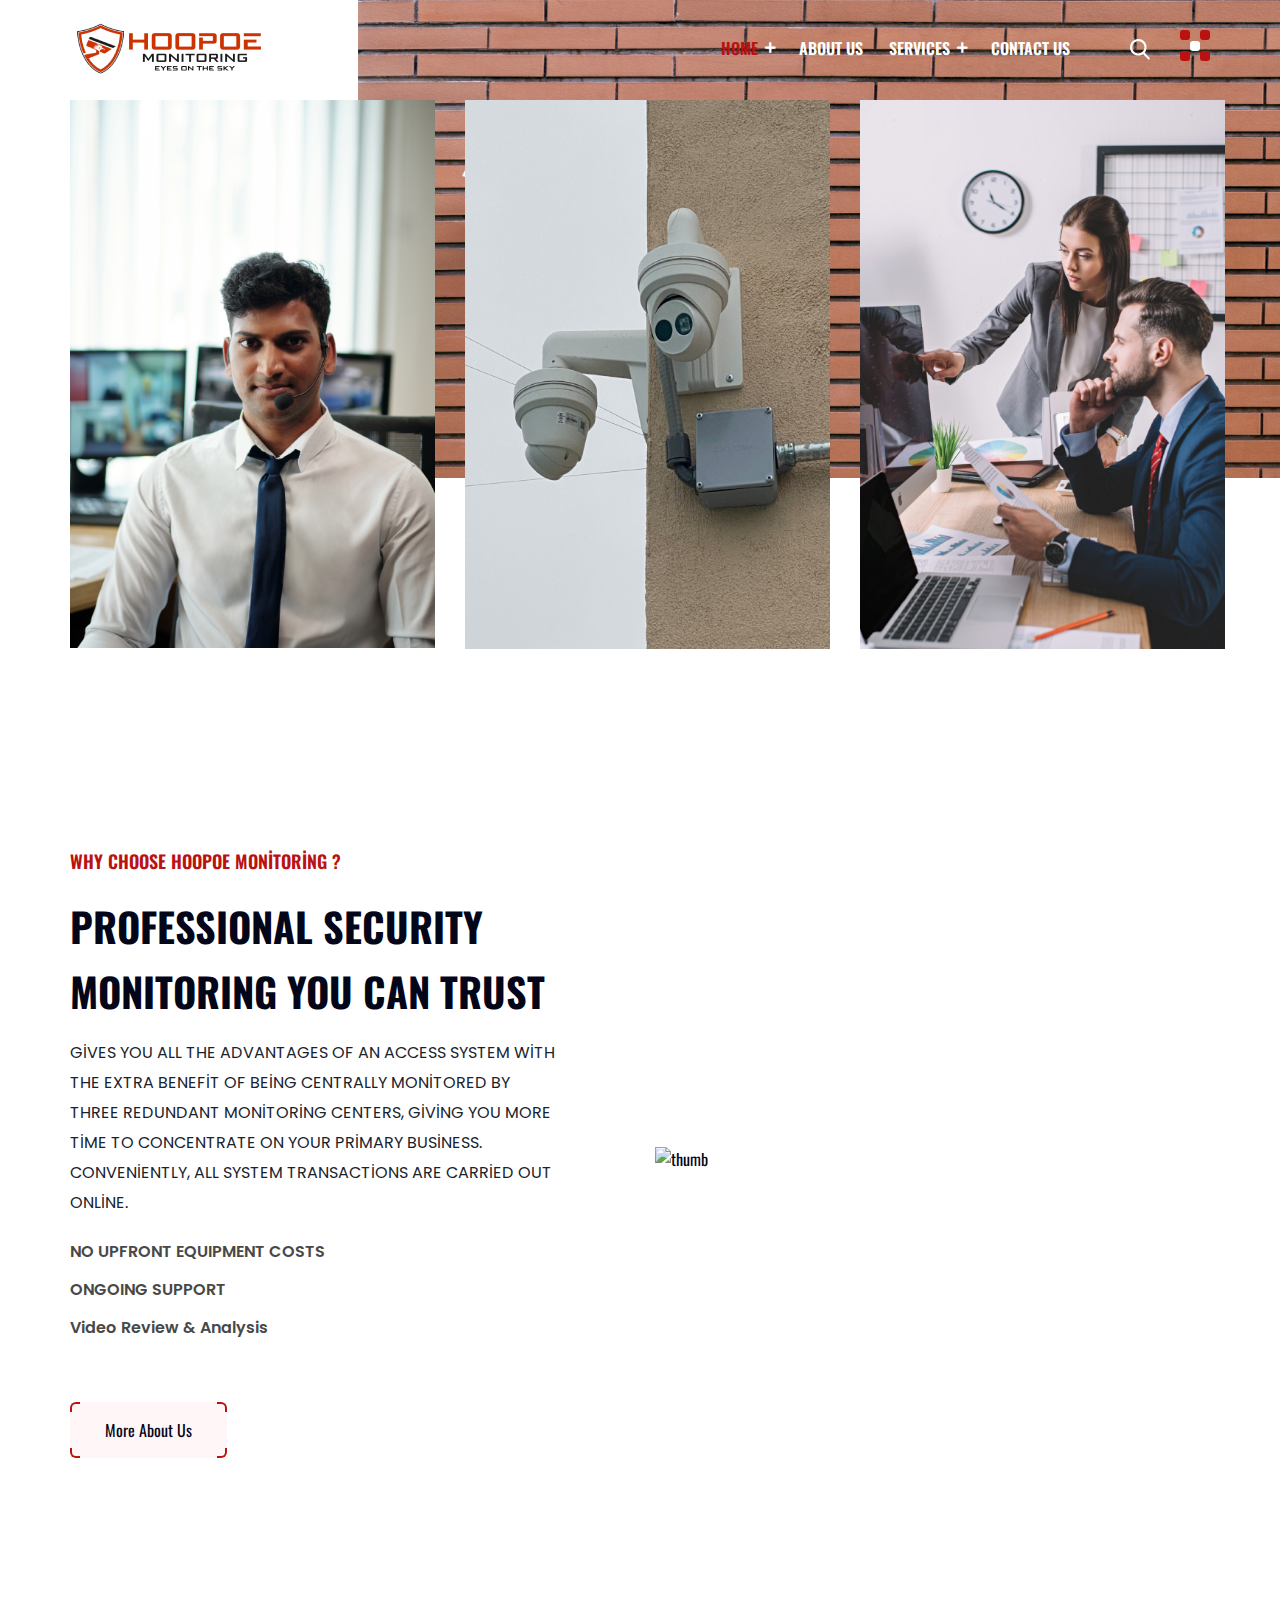
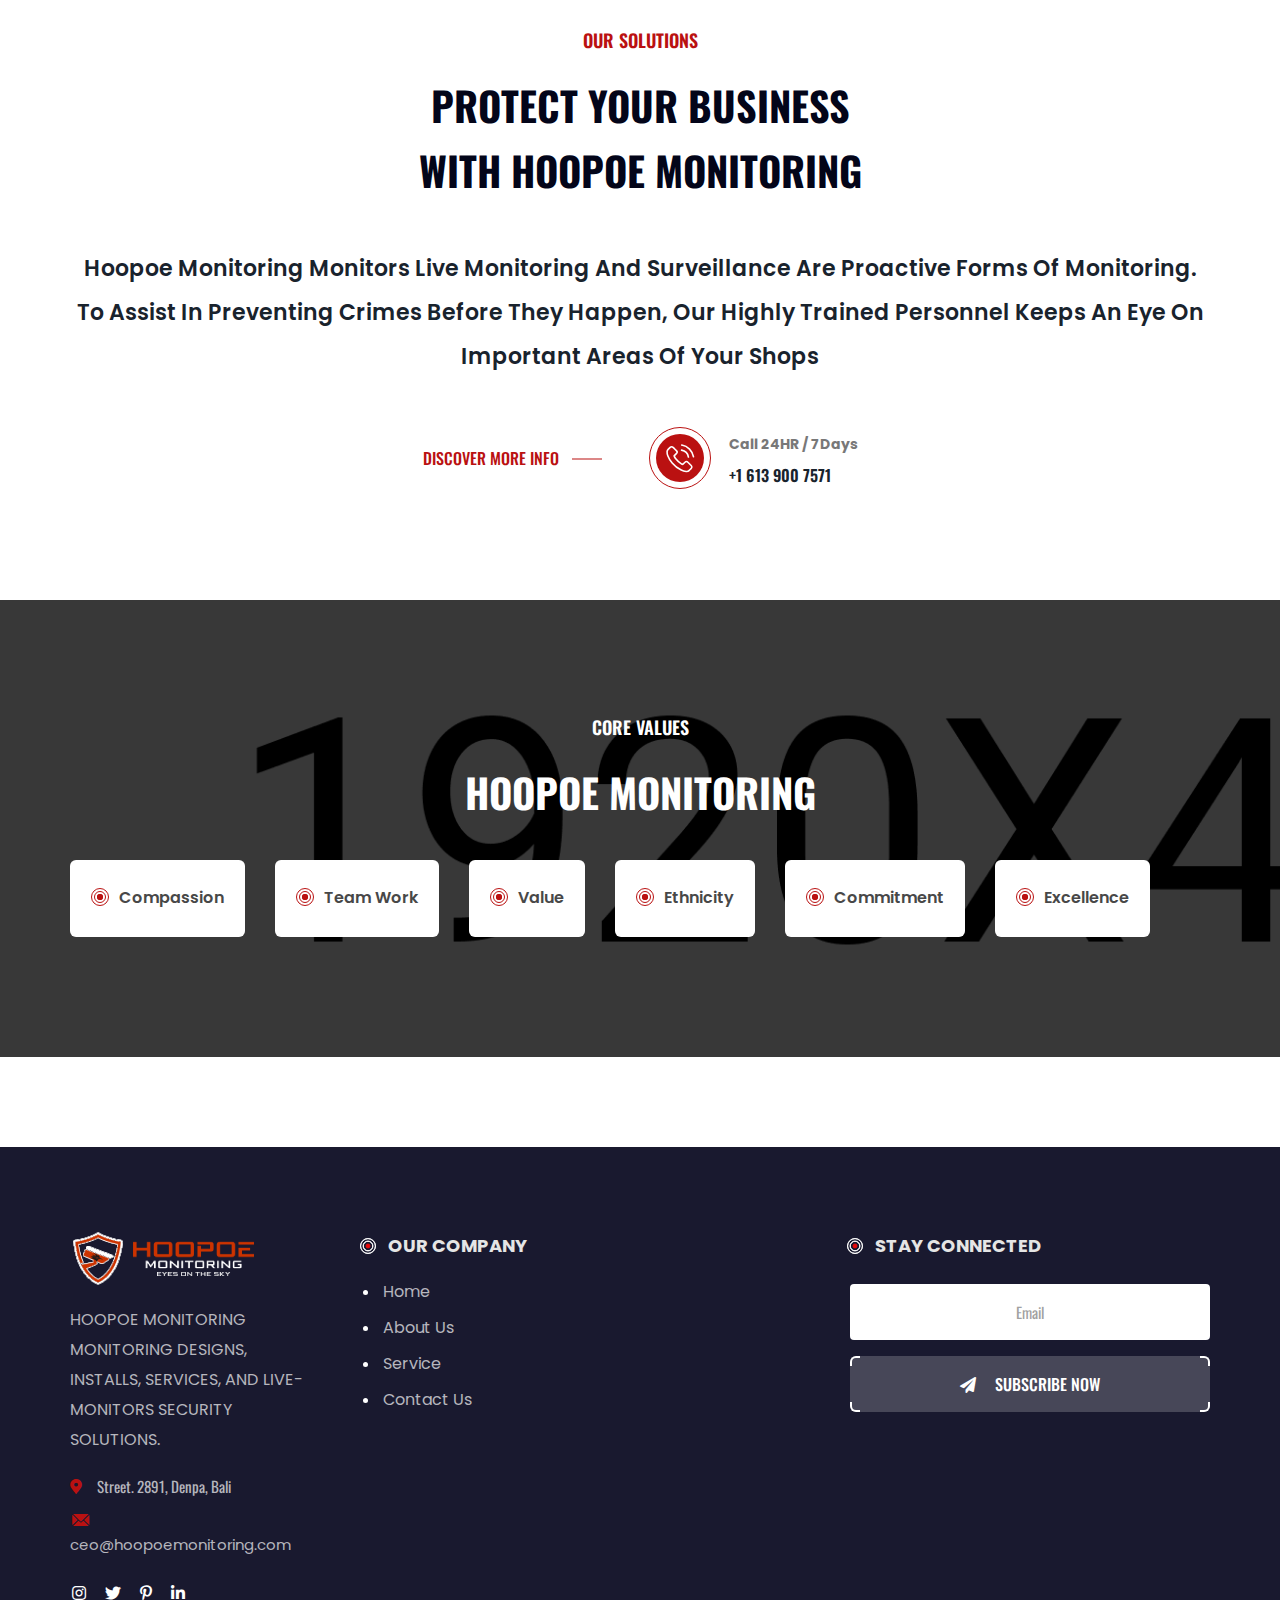
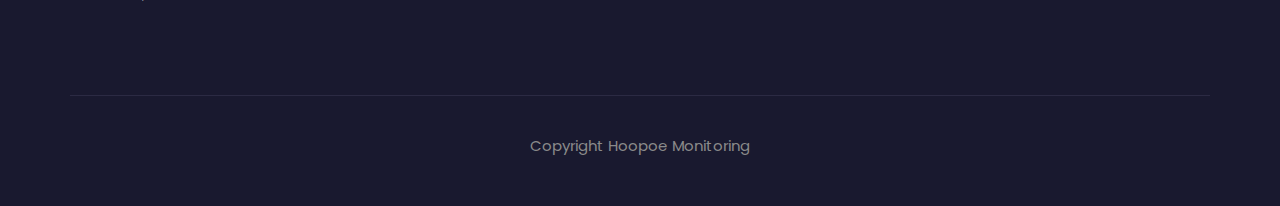
==== commit 6a3aead4: "Add files via upload" ====
--- a/index.html
+++ b/index.html
@@ -1,4 +1,4 @@
-<!DOCTYPE html>
+    <!DOCTYPE html>
 <html lang="en">
 
 <head>
@@ -277,8 +277,7 @@
         <div class="row align-items-center mbs-flex-reverse">
             <div class="col-lg-6">
                 <div class="theme-heading-title">
-                    <div class="subtitle"> WHY CHOOSE HOOPOE MONİTORİNG ?<img class="bullet" src="./assets/img/shapes/bullet.png"
-                            alt="">
+                    <div class="subtitle"> WHY CHOOSE HOOPOE MONİTORİNG ?
                     </div>
                     <h3 class="title">Professional security Monitoring
                         you can trust</h3>
@@ -326,12 +325,9 @@
             <div class="col-lg-6">
                 <div class="animate-image-inner ">
                     <div class="thumb">
-                        <img src="./assets/img/section-img/choose/why.png" alt="thumb">
-                        <div class="video-button">
-                            <div class="hover">
-                                <a href="https://www.youtube.com/watch?v=AmDH8_bTRo8"
-                                    class="video-play-btn-02 video-two-button video-popup mfp-iframe"><i
-                                        aria-hidden="true" class="fas fa-play"></i></a>
+                        <img src="./assets/img/section-img/choose/Hoopoe-Monitors.png" alt="thumb">
+                     
+                           
                             </div>
                         </div>
                     </div>
@@ -698,10 +694,9 @@
             <div class="row">
                 <div class="col-lg-12">
                     <div class="theme-heading-title text-center">
-                        <h4 class="subtitle"><img class="bullet bullet-01" src="./assets/img/shapes/bullet-01.png"
-                                alt=""> Our
+                        <h4 class="subtitle"> Our
                             SOLUTIONS
-                            <img class="bullet" src="./assets/img/shapes/bullet.png" alt="">
+                           
                         </h4>
                         <h2 class="title">Protect Your Business <br>
                             With Hoopoe Monitoring</h2>
@@ -751,7 +746,7 @@
                                             Call 24HR / 7Days </span>
                                     </h3>
                                     <p class="icon-box-description">
-                                        0201061245741 </p>
+                                        +1 613 900 7571 </p>
                                 </div>
                             </div>
                         </div>
@@ -763,70 +758,7 @@
     <!-- solutions area  end-->
 
 
-    <!-- solutions area  -->
-    <div class="solutions-area margin-bottom-50">
-        <div class="container">
-            <div class="row">
-                <div class="col-lg-12">
-                    <div class="theme-heading-title text-center">
-                        <h4 class="subtitle"><img class="bullet bullet-01" src="./assets/img/shapes/bullet-01.png"
-                                alt=""> Our
-                            SOLUTIONS
-                            <img class="bullet" src="./assets/img/shapes/bullet.png" alt="">
-                        </h4>
-                        <h2 class="title">Protect Your Home Or Business <br>
-                            With Our PANTHAR Solutions</h2>
-                        <p class="solution-para">From large enterprises to local business security platforms, from
-                            simple camera solutions
-                            for small offices to complex enterprise class video systems for large campuses.</p>
-                        <div class="cta-area">
-                            <div class="text">
-                                <h3><a href="about.html">DISCOVER MORE INFO</a></h3>
-                            </div>
-                            <div class="icon-box-wrapper  d-flex">
-                                <div class="icon-box-icon">
-                                    <span class="icon animation-">
-                                        <a href="tel:02%2001061245741"><svg xmlns="http://www.w3.org/2000/svg"
-                                                width="62" height="62" viewBox="0 0 62 62">
-                                                <g id="Groupdfdf_4219" data-name="Group 4219"
-                                                    transform="translate(-984 -5761)">
-                                                    <g id="Ellipse_256" data-name="Ellipse 256"
-                                                        transform="translate(984 5761)" fill="#fff" stroke="#ba1111"
-                                                        stroke-width="1">
-                                                        <circle cx="31" cy="31" r="31" stroke="none"></circle>
-                                                        <circle cx="31" cy="31" r="30.5" fill="none"></circle>
-                                                    </g>
-                                                    <circle id="Ellifdaapse_257" data-name="Ellipse 257" cx="24" cy="24"
-                                                        r="24" transform="translate(991 5768)" fill="#ba1111"></circle>
-                                                    <g id="phone-call-svgrepo-com"
-                                                        transform="translate(1001.262 5778.262)">
-                                                        <g id="Grouafdafp_4218" data-name="Group 4218"
-                                                            transform="translate(0 0)">
-                                                            <path id="Path_12089" data-name="Path 12089"
-                                                                d="M22.53,43.186a2.764,2.764,0,0,0-2-.919,2.858,2.858,0,0,0-2.028.913l-1.874,1.868c-.154-.083-.308-.16-.457-.237-.213-.107-.415-.208-.587-.314a20.367,20.367,0,0,1-4.88-4.448,12.015,12.015,0,0,1-1.6-2.526c.486-.445.937-.907,1.376-1.352.166-.166.332-.338.5-.5a2.721,2.721,0,0,0,0-4.1L9.353,29.944c-.184-.184-.374-.374-.552-.563-.356-.368-.729-.747-1.115-1.1A2.807,2.807,0,0,0,5.7,27.406a2.9,2.9,0,0,0-2.016.872l-.012.012L1.656,30.324A4.339,4.339,0,0,0,.369,33.081a10.4,10.4,0,0,0,.759,4.4,25.533,25.533,0,0,0,4.537,7.567,27.907,27.907,0,0,0,9.293,7.276,14.478,14.478,0,0,0,5.219,1.542c.125.006.255.012.374.012a4.468,4.468,0,0,0,3.422-1.471c.006-.012.018-.018.024-.03A13.481,13.481,0,0,1,25.032,51.3c.255-.243.516-.5.771-.765a2.958,2.958,0,0,0,.9-2.052,2.85,2.85,0,0,0-.913-2.034Zm2.123,6.244c-.006,0-.006.006,0,0-.231.249-.468.474-.723.723a15.593,15.593,0,0,0-1.145,1.186,2.859,2.859,0,0,1-2.23.943c-.089,0-.184,0-.273-.006a12.862,12.862,0,0,1-4.626-1.388A26.342,26.342,0,0,1,6.9,44.034a24.075,24.075,0,0,1-4.27-7.11,8.467,8.467,0,0,1-.664-3.712,2.722,2.722,0,0,1,.818-1.761l2.022-2.022a1.348,1.348,0,0,1,.9-.421,1.268,1.268,0,0,1,.866.415l.018.018c.362.338.706.688,1.067,1.061.184.19.374.38.563.575L9.845,32.7a1.132,1.132,0,0,1,0,1.838c-.172.172-.338.344-.51.51-.5.51-.973.984-1.488,1.447-.012.012-.024.018-.03.03a1.21,1.21,0,0,0-.308,1.346l.018.053a13,13,0,0,0,1.915,3.125l.006.006a21.766,21.766,0,0,0,5.266,4.792,8.1,8.1,0,0,0,.729.4c.213.107.415.208.587.314.024.012.047.03.071.042a1.286,1.286,0,0,0,.587.148,1.268,1.268,0,0,0,.9-.409l2.028-2.028a1.342,1.342,0,0,1,.9-.445,1.208,1.208,0,0,1,.854.433l.012.012,3.268,3.268A1.173,1.173,0,0,1,24.653,49.431Z"
-                                                                transform="translate(-0.344 -25.781)" fill="#fff">
-                                                            </path>
-                                                            <path id="Path_12090" data-name="Path 12090"
-                                                                d="M245.6,87.513a7.632,7.632,0,0,1,6.215,6.215.8.8,0,0,0,.789.664,1.059,1.059,0,0,0,.136-.012.8.8,0,0,0,.658-.925,9.228,9.228,0,0,0-7.519-7.519.8.8,0,0,0-.925.652A.792.792,0,0,0,245.6,87.513Z"
-                                                                transform="translate(-230.439 -80.83)" fill="#fff">
-                                                            </path>
-                                                            <path id="Paajth_12091" data-name="Path 12091"
-                                                                d="M262.087,12.394A15.2,15.2,0,0,0,249.705.012a.8.8,0,1,0-.261,1.577A13.573,13.573,0,0,1,260.51,12.655a.8.8,0,0,0,.789.664,1.058,1.058,0,0,0,.136-.012A.786.786,0,0,0,262.087,12.394Z"
-                                                                transform="translate(-234.043 0)" fill="#fff"></path>
-                                                        </g>
-                                                    </g>
-                                                </g>
-                                            </svg></a> </span>
-                                </div>
-                                <div class="icon-box-content">
-                                    <h3 class="icon-box-title">
-                                        <span>
-                                            Call 24HR / 7Days </span>
-                                    </h3>
-                                    <p class="icon-box-description">
-                                        0201061245741 </p>
-                                </div>
-                            </div>
+    
                         </div>
                     </div>
                 </div>
@@ -841,9 +773,8 @@
             <div class="row">
                 <div class="col-lg-12">
                     <div class="theme-heading-title text-center">
-                        <h4 class="subtitle text-white"><img class="bullet bullet-2"
-                                src="./assets/img/section-img/value/bullet-left.png" alt="">core values
-                            <img class="bullet" src="./assets/img/section-img/value/bullet-right.png" alt="">
+                        <h4 class="subtitle text-white">Core values
+                            
                         </h4>
                         <h2 class="title text-white mb-0">Hoopoe Monitoring</h2>
                     </div>
@@ -893,7 +824,7 @@
             </div>
         </div>
     </div>
-    <!-- value area end-->
+    <!-- value area end-
     <div class="testimonial-two-home-02">
         <div class="container">
             <div class="row">
@@ -1013,7 +944,7 @@
         </div>
     </div>
 
-    <!-- brand area  -->
+  brand area  
     <div class="brand-two">
         <div class="container">
             <div class="brand-area">
@@ -1062,9 +993,9 @@
             </div>
         </div>
     </div>
-    <!-- brand area end -->
-
-    <!-- blog area  -->
+    brand area end 
+
+    blog area  
     <div class="blog-area blog-area-two">
         <div class="container">
             <div class="row">
@@ -1153,7 +1084,7 @@
             </div>
         </div>
     </div>
-    <!-- blog area  end-->
+    blog area  end-->
 
     <!-- footer area start -->
     <footer class="footer-area footer-area-two">
@@ -1166,11 +1097,11 @@
                                 <div class="about_me_widget style-01">
                                     <a href="index.html" class="footer-logo-two"> <img
                                             src="assets/img/logo/white-logo.png" alt="footer logo"></a>
-                                    <p> HOOPOEMONITORING MONITORING DESIGNS, INSTALLS, SERVICES, AND LIVE-MONITORS SECURITY SOLUTIONS.</p>
+                                    <p> HOOPOE MONITORING MONITORING DESIGNS, INSTALLS, SERVICES, AND LIVE-MONITORS SECURITY SOLUTIONS.</p>
                                     <ul class="address-infoo mb-3">
                                         <li><i class="icomoon-map-marker"></i>Street. 2891, Denpa, Bali</li>
                                         <li class="mail-footer"><a href="mailto:info@example.com "><i
-                                                    class="icomoon-mail"></i>info@example.com </a></li>
+                                                    class="icomoon-mail"></i>ceo@hoopoemonitoring.com </a></li>
                                     </ul>
                                     <ul class="widget-list-items">
                                         <li>
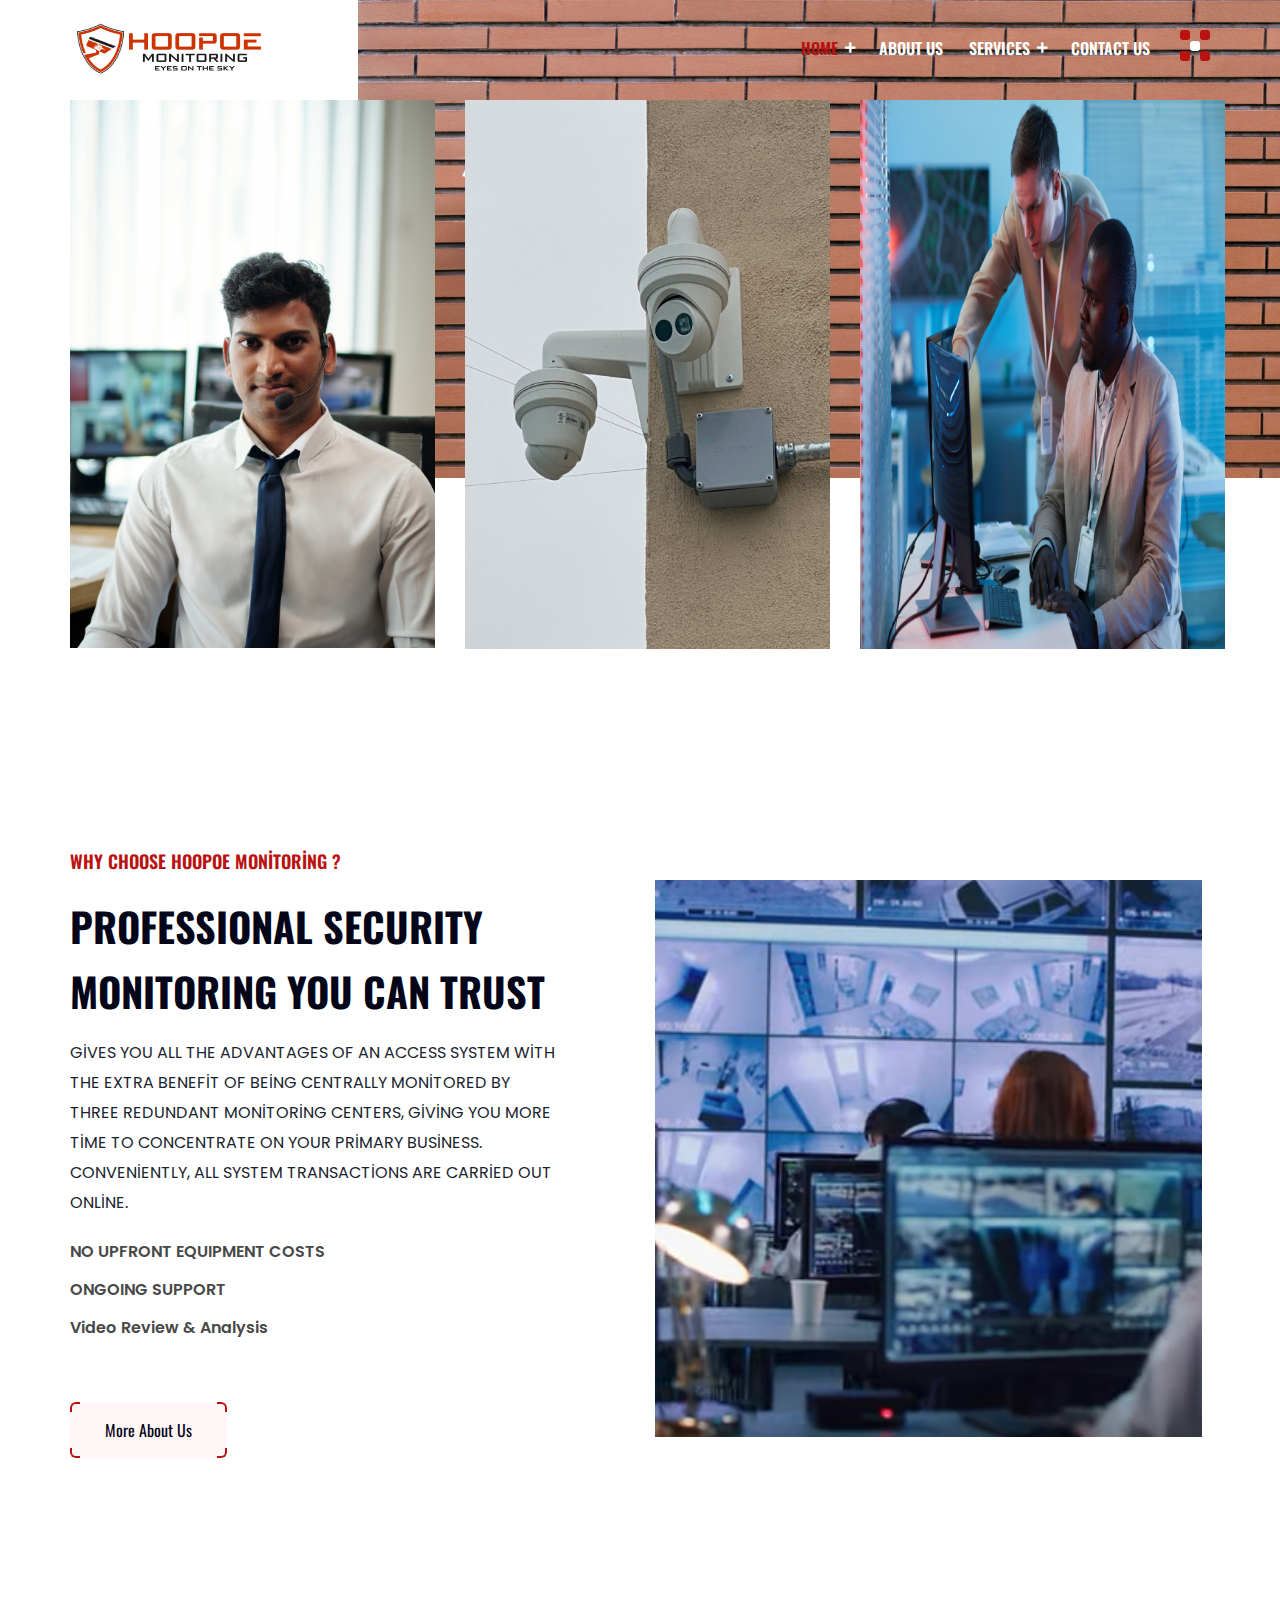
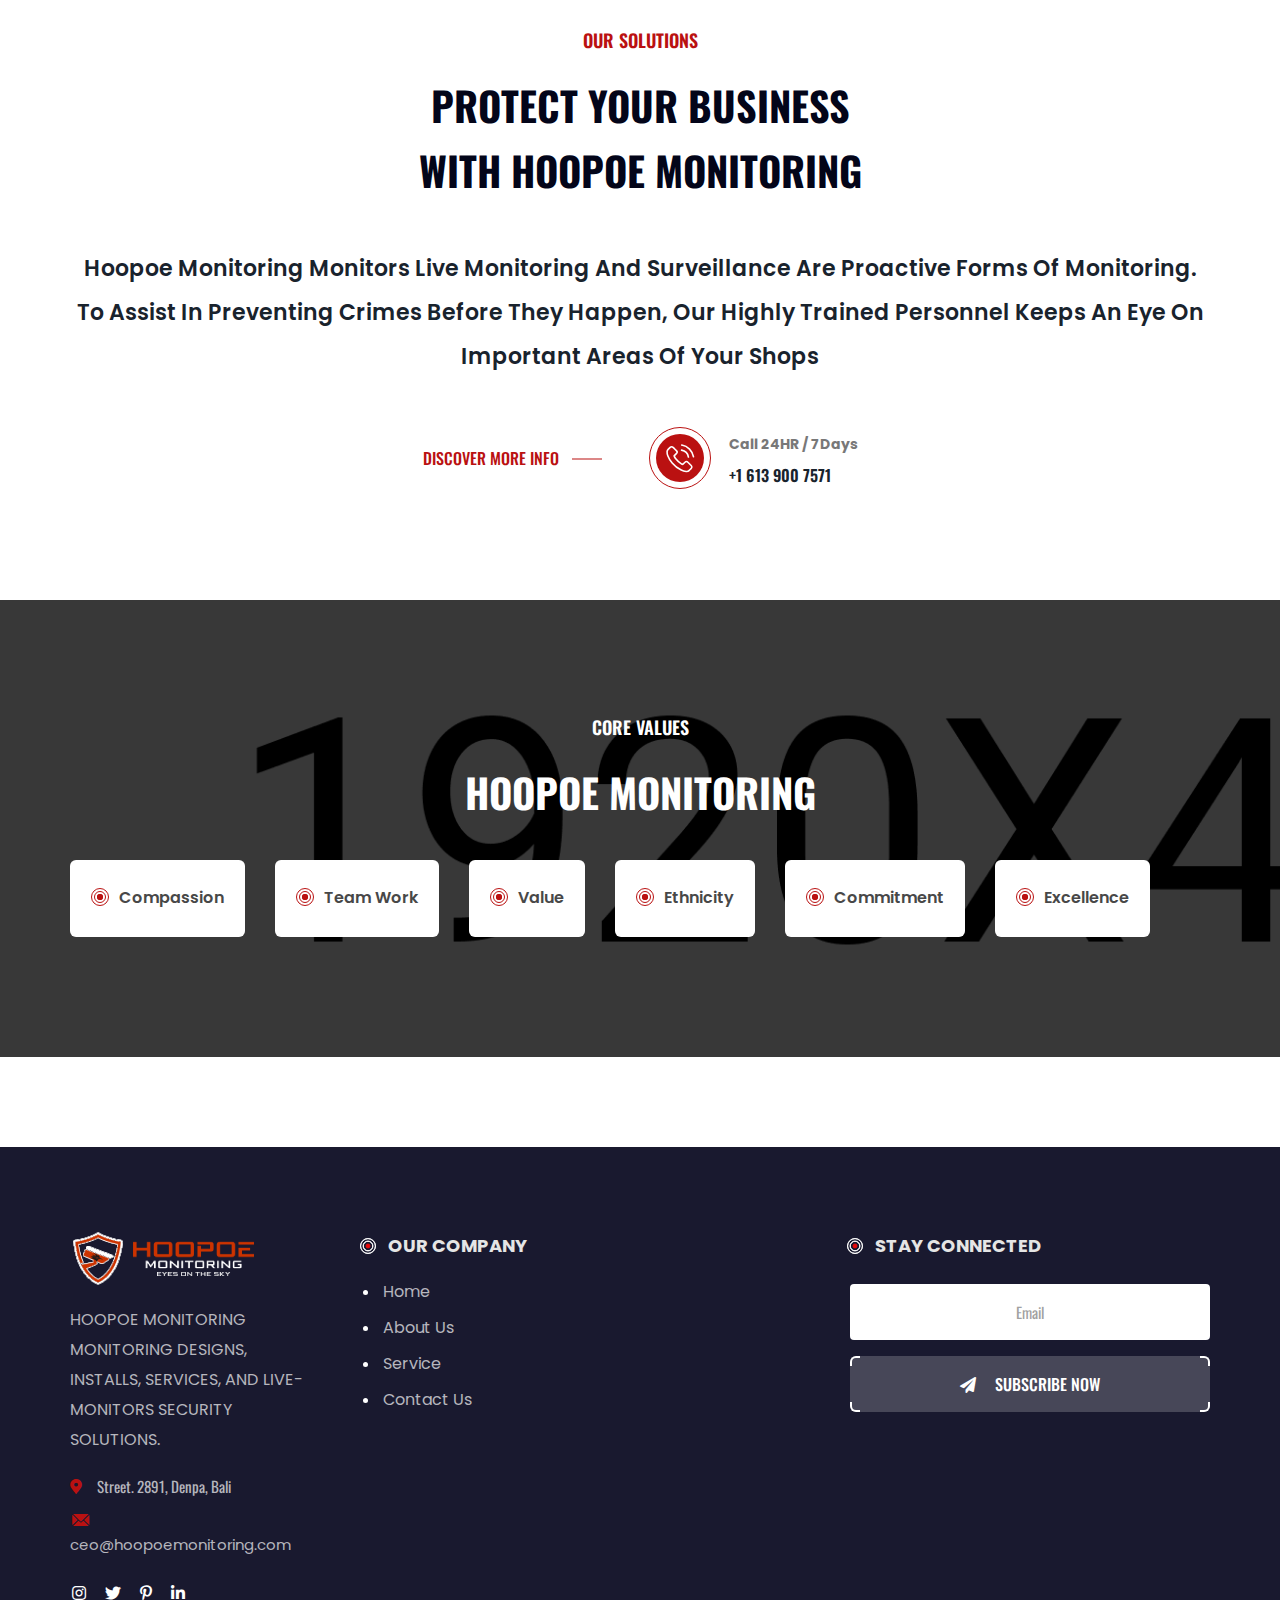
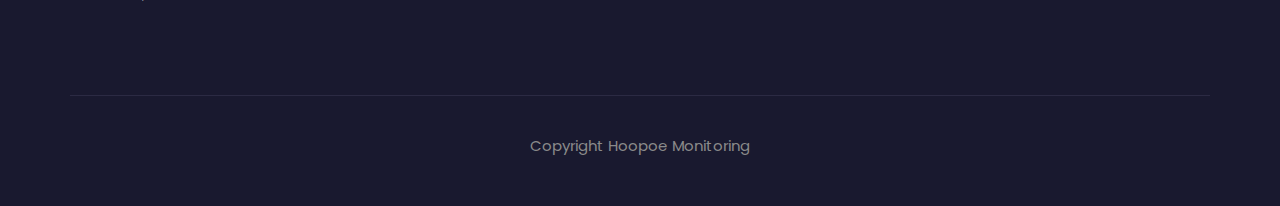
==== commit 3af5b0c5: "Add files via upload" ====
--- a/index.html
+++ b/index.html
@@ -172,9 +172,7 @@
                     </ul>
                 </div>
                 <div class="nav-right-content">
-                    <div class="search-btnn" id="search-popupp">
-                        <img src="./assets/icon/search-01.png" class="header-search" id="search" alt="">
-                    </div>
+                  
                     <div class="btn-wrapp" id="navigation-button">
                         <svg xmlns="http://www.w3.org/2000/svg" width="30" height="31" viewBox="0 0 30 31">
                             <g id="Group_7139" data-name="Group 7139" transform="translate(-1703 -63)">
